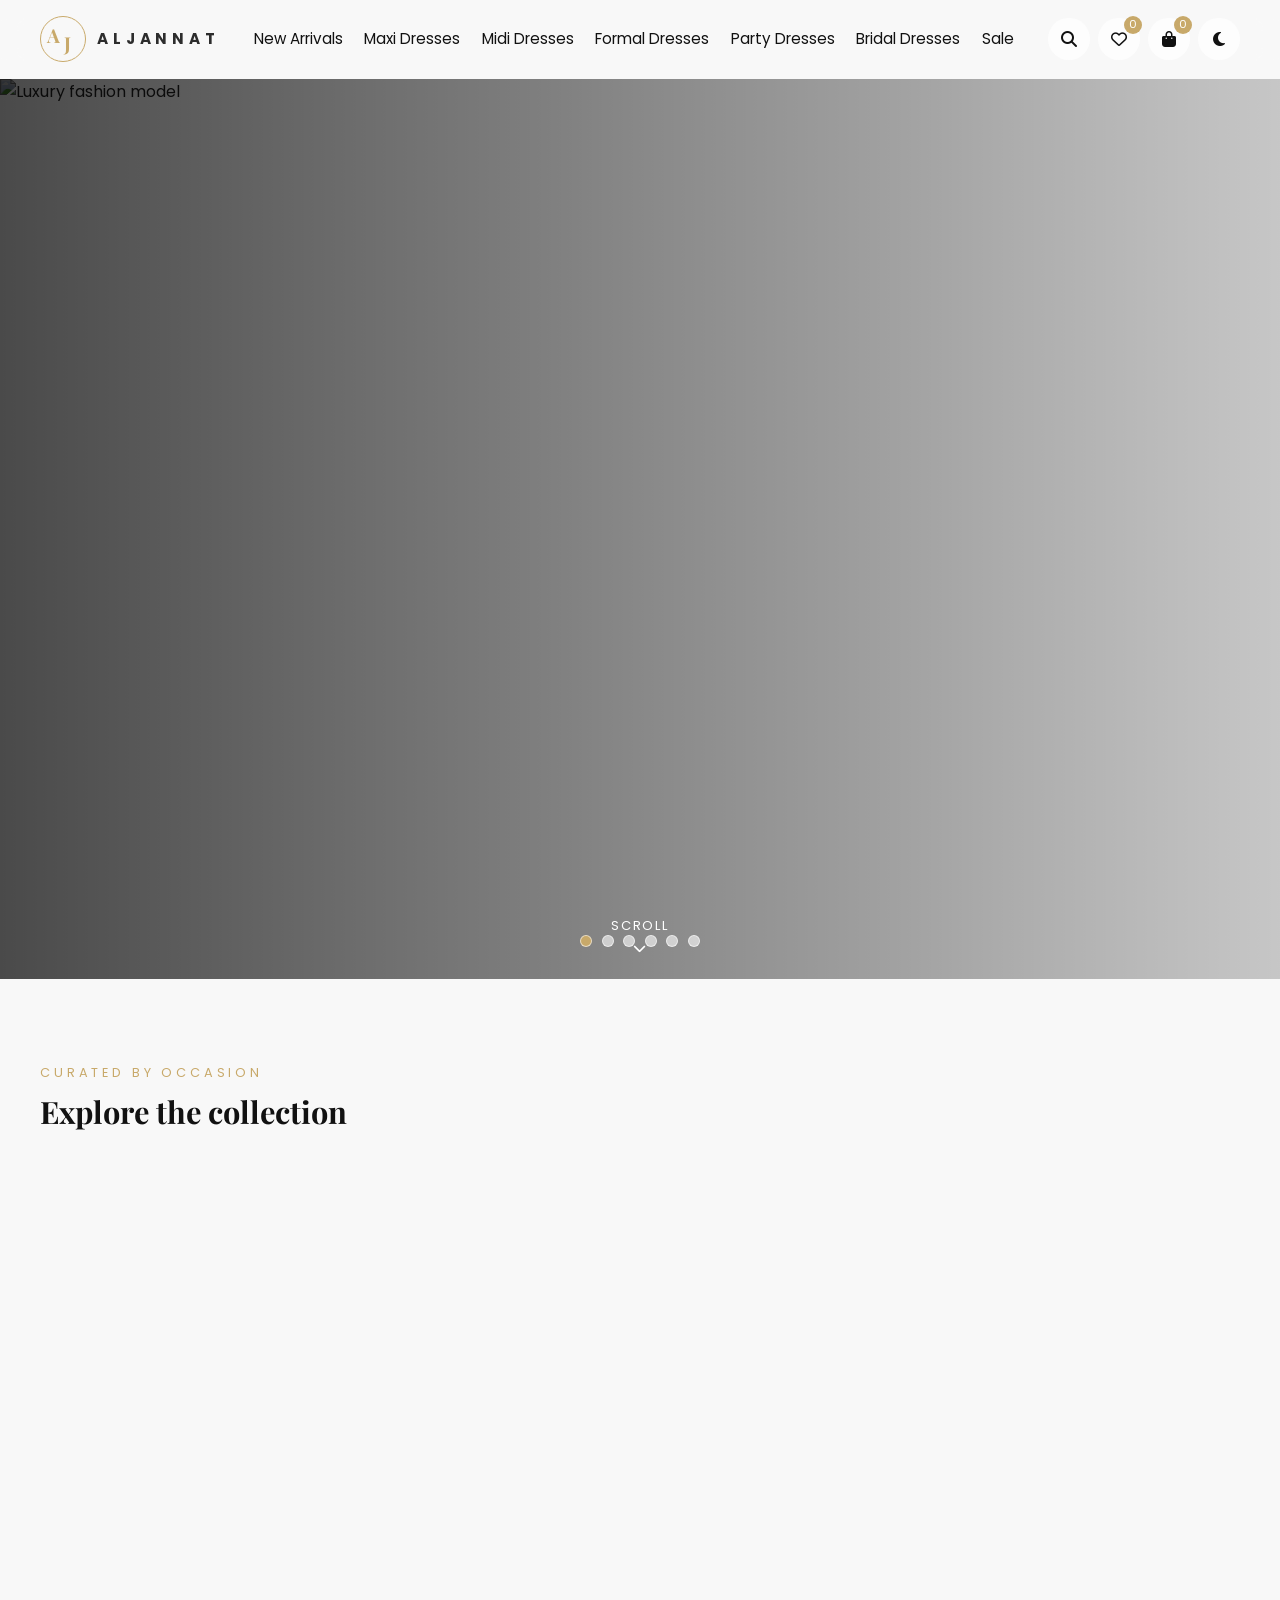
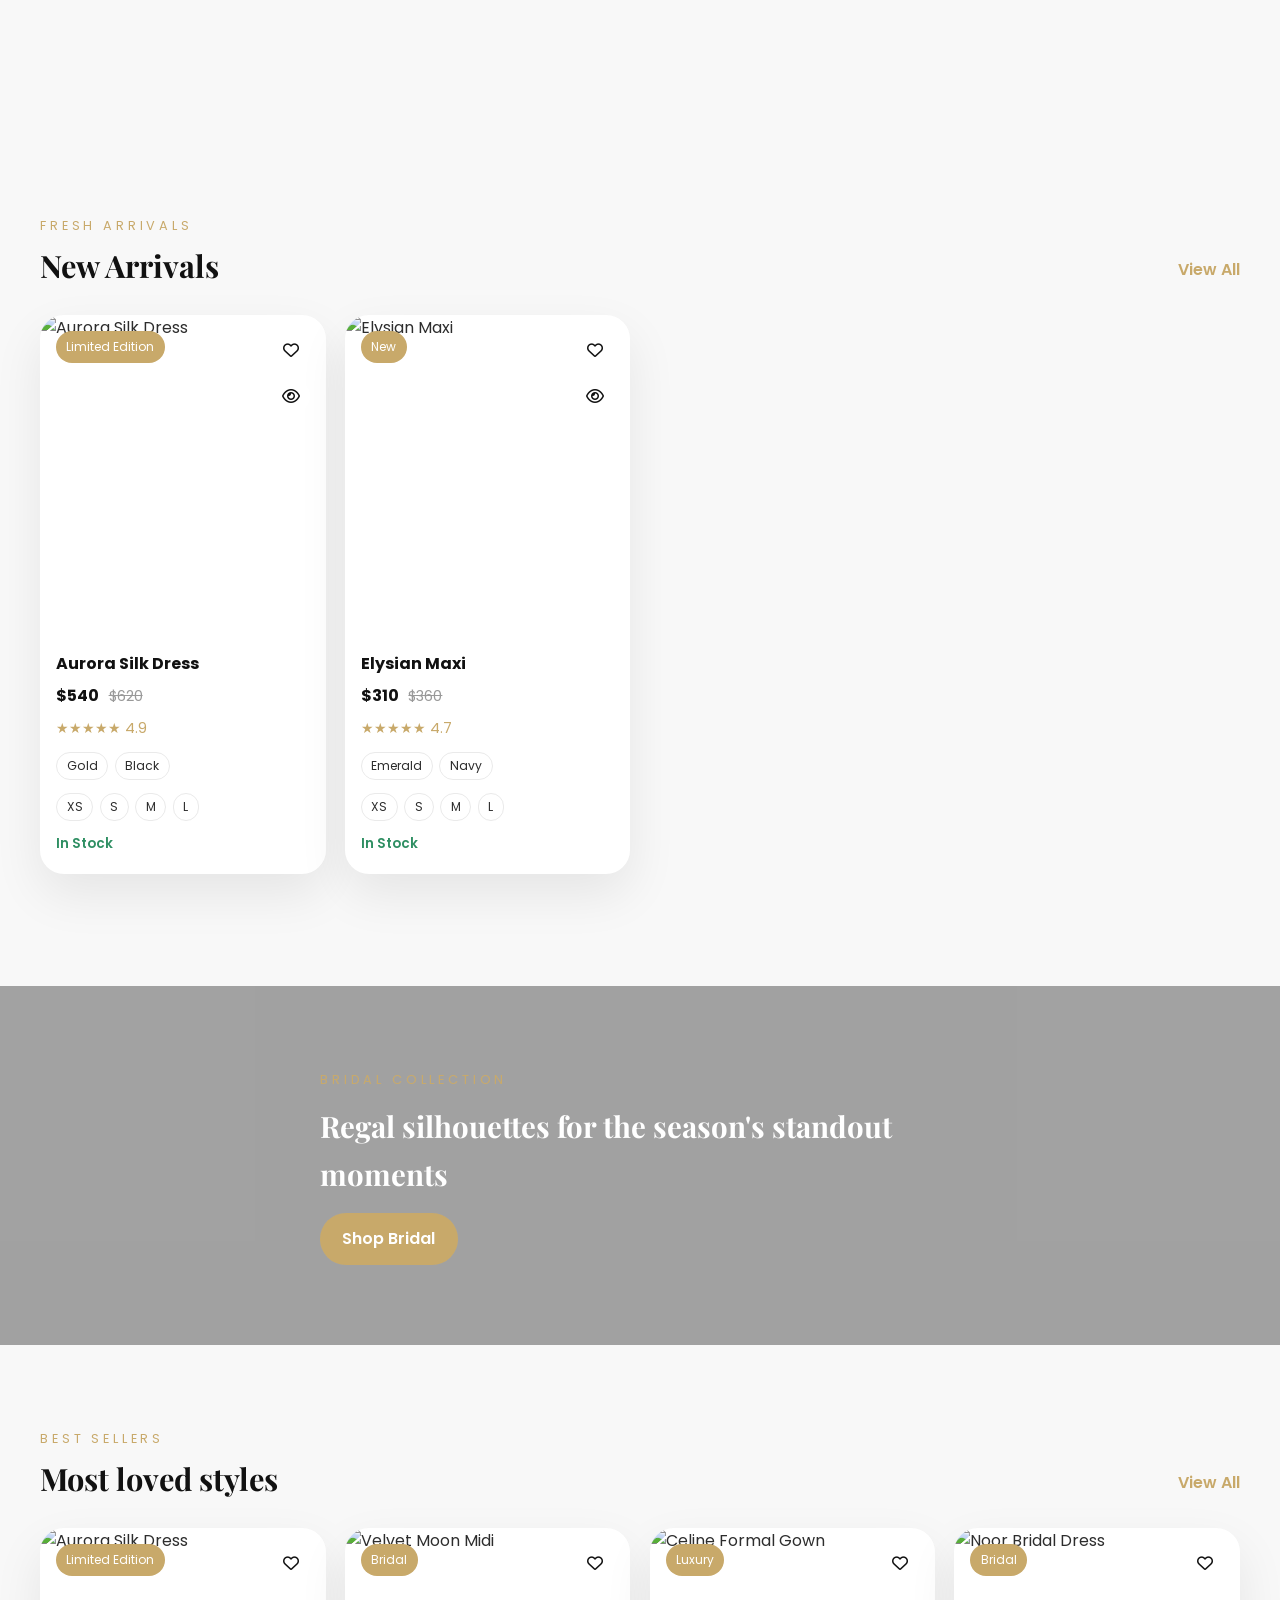
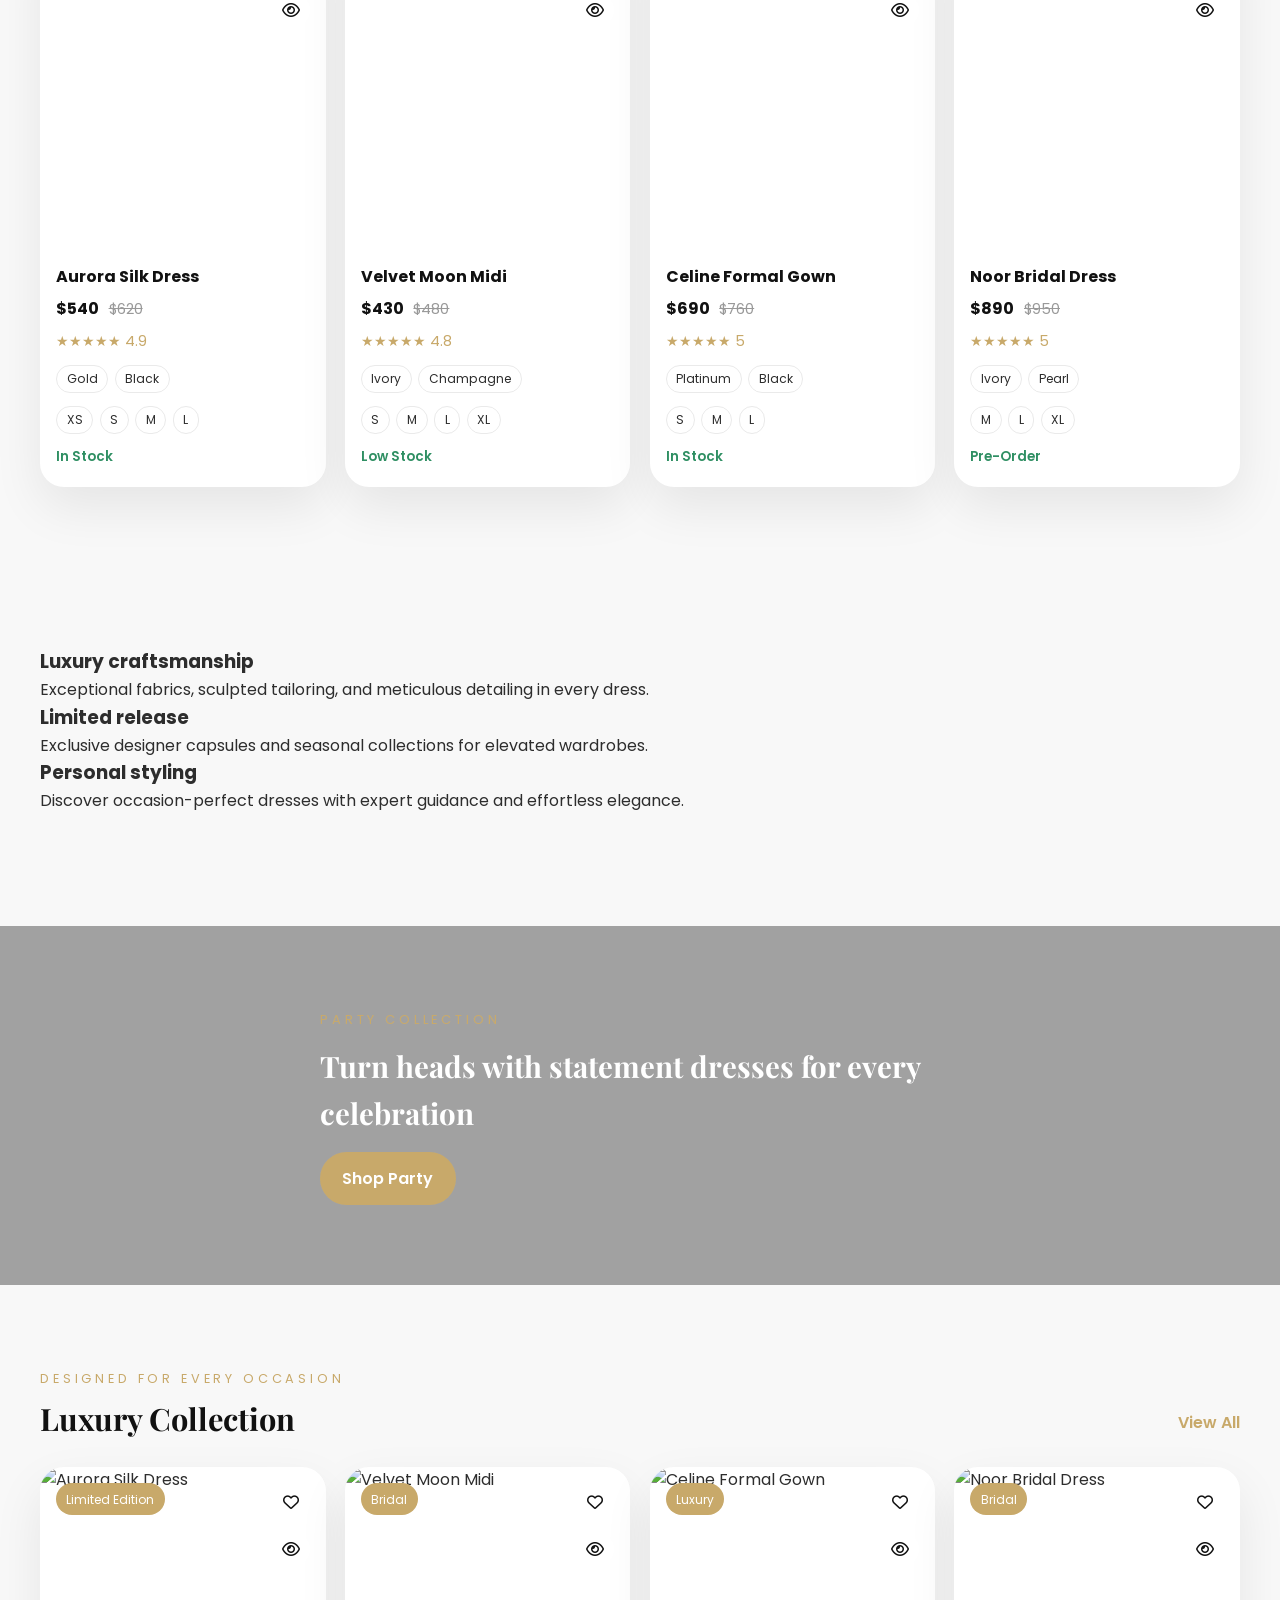
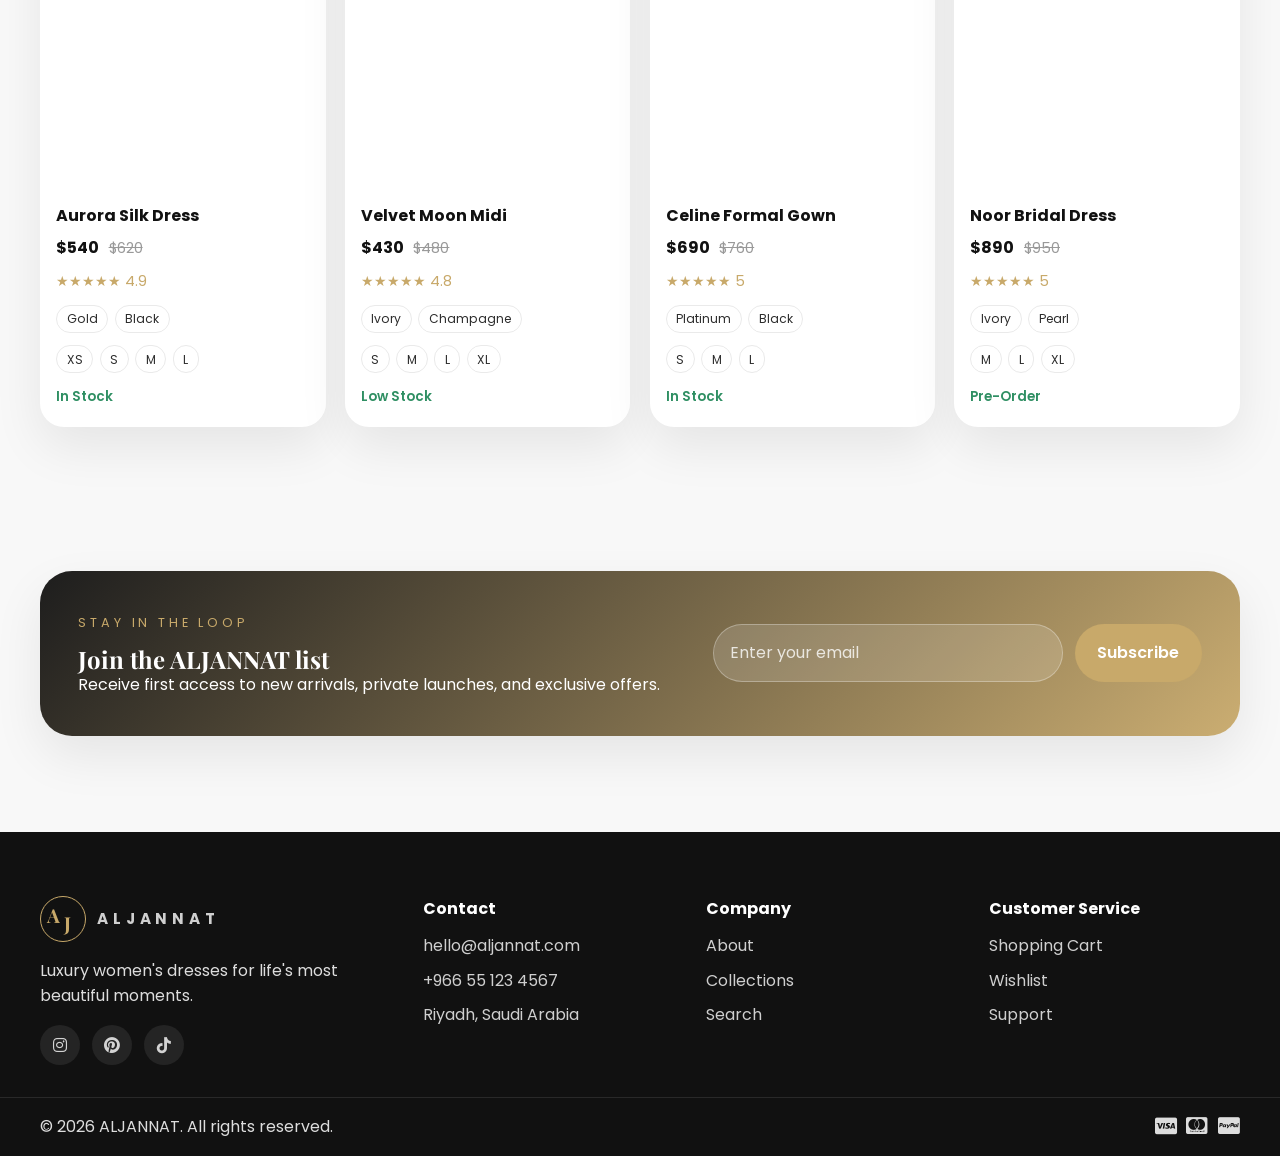
==== index.html @ 2c660793 "Initial project upload" ====
<!DOCTYPE html>
<html lang="en">
  <head>
    <meta charset="UTF-8" />
    <meta name="viewport" content="width=device-width, initial-scale=1.0" />
    <title>ALJANNAT | Luxury Women's Dresses</title>
    <meta
      name="description"
      content="Discover luxury dresses at ALJANNAT — elegant, modern, and premium fashion for every occasion."
    />
    <link rel="preconnect" href="https://fonts.googleapis.com" />
    <link rel="preconnect" href="https://fonts.gstatic.com" crossorigin />
    <link
      href="https://fonts.googleapis.com/css2?family=Poppins:wght@300;400;500;600;700&family=Playfair+Display:wght@500;600;700;800&display=swap"
      rel="stylesheet"
    />
    <link
      rel="stylesheet"
      href="https://cdnjs.cloudflare.com/ajax/libs/font-awesome/6.5.2/css/all.min.css"
    />
    <link rel="stylesheet" href="css/style.css" />
    <link rel="stylesheet" href="css/responsive.css" />
    <link rel="stylesheet" href="css/animations.css" />
  </head>
  <body data-page="home">
    <div class="loading-screen" aria-hidden="true">
      <div class="loader"></div>
    </div>

    <div class="site-shell">
      <header class="site-header">
        <div class="container nav-wrap">
          <a href="index.html" class="brand" aria-label="ALJANNAT home">
            <span class="brand-mark">
              <span class="brand-a">A</span>
              <span class="brand-j">J</span>
            </span>
            <span class="brand-name">ALJANNAT</span>
          </a>

          <nav class="main-nav" aria-label="Primary navigation">
            <div class="nav-item has-mega-menu">
              <a href="collections.html?filter=new">New Arrivals</a>
            </div>
            <div class="nav-item has-mega-menu">
              <a href="collections.html?category=maxi">Maxi Dresses</a>
            </div>
            <div class="nav-item has-mega-menu">
              <a href="collections.html?category=midi">Midi Dresses</a>
            </div>
            <div class="nav-item has-mega-menu">
              <a href="collections.html?category=formal">Formal Dresses</a>
            </div>
            <div class="nav-item has-mega-menu">
              <a href="collections.html?category=party">Party Dresses</a>
            </div>
            <div class="nav-item has-mega-menu">
              <a href="collections.html?collection=bridal">Bridal Dresses</a>
            </div>
            <div class="nav-item has-mega-menu">
              <a href="collections.html?collection=sale">Sale</a>
            </div>
          </nav>

          <div class="nav-actions">
            <button class="icon-btn search-toggle" aria-label="Open search">
              <i class="fa-solid fa-magnifying-glass"></i>
            </button>
            <a href="wishlist.html" class="icon-btn wishlist-link" aria-label="Wishlist">
              <i class="fa-regular fa-heart"></i>
              <span class="count-pill wishlist-count">0</span>
            </a>
            <a href="cart.html" class="icon-btn cart-link" aria-label="Shopping cart">
              <i class="fa-solid fa-bag-shopping"></i>
              <span class="count-pill cart-count">0</span>
            </a>
            <button class="icon-btn theme-toggle" aria-label="Toggle dark mode">
              <i class="fa-solid fa-moon"></i>
            </button>
            <button class="hamburger" aria-label="Open menu" aria-expanded="false">
              <span></span>
              <span></span>
              <span></span>
            </button>
          </div>
        </div>

        <div class="mega-menu" aria-label="Mega menu">
          <div class="container mega-grid">
            <div>
              <h4>Shop by Category</h4>
              <ul>
                <li><a href="collections.html?category=maxi">Maxi Dresses</a></li>
                <li><a href="collections.html?category=midi">Midi Dresses</a></li>
                <li><a href="collections.html?category=mini">Mini Dresses</a></li>
                <li><a href="collections.html?category=party">Party Dresses</a></li>
                <li><a href="collections.html?category=formal">Formal Dresses</a></li>
                <li><a href="collections.html?collection=bridal">Bridal Dresses</a></li>
                <li><a href="collections.html?collection=luxury">Luxury Dresses</a></li>
                <li><a href="collections.html?category=casual">Casual Dresses</a></li>
              </ul>
            </div>
            <div>
              <h4>Shop by Collection</h4>
              <ul>
                <li><a href="collections.html?collection=summer">Summer Collection</a></li>
                <li><a href="collections.html?collection=winter">Winter Collection</a></li>
                <li><a href="collections.html?collection=designer">Designer Collection</a></li>
                <li><a href="collections.html?collection=luxury">Luxury Collection</a></li>
                <li><a href="collections.html?filter=bestsellers">Best Sellers</a></li>
                <li><a href="collections.html?filter=trending">Trending</a></li>
                <li><a href="collections.html?collection=sale">Sale</a></li>
              </ul>
            </div>
            <div class="mega-banners">
              <article class="mega-banner">
                <img src="https://images.unsplash.com/photo-1529139574466-a303027c1d8b?auto=format&fit=crop&w=900&q=80" alt="Elegant evening dress" />
                <div class="mega-banner-content">
                  <h5>Evening Glow</h5>
                  <p>Silk draped dresses for candlelit soirées.</p>
                  <a href="collections.html">Shop Now</a>
                </div>
              </article>
              <article class="mega-banner">
                <img src="https://images.unsplash.com/photo-1515886657613-9f3515b0c78f?auto=format&fit=crop&w=900&q=80" alt="Luxury bridal dress" />
                <div class="mega-banner-content">
                  <h5>Bridal Edit</h5>
                  <p>Graceful gowns crafted for unforgettable moments.</p>
                  <a href="collections.html">Shop Now</a>
                </div>
              </article>
            </div>
          </div>
        </div>
      </header>

      <main>
        <section class="hero" id="hero">
          <div class="hero-slider">
            <article class="hero-slide active">
              <img src="https://images.unsplash.com/photo-1496747611176-843222e1e57c?auto=format&fit=crop&w=1600&q=80" alt="Luxury fashion model" />
              <div class="hero-overlay"></div>
              <div class="hero-content container">
                <p class="eyebrow">Luxury Women&apos;s Dresses</p>
                <h1>Elegance in Every Dress</h1>
                <p>Discover sculpted silhouettes, refined embroidery, and couture-inspired finishes designed for unforgettable occasions.</p>
                <div class="hero-buttons">
                  <a href="collections.html" class="btn btn-primary">Shop Now</a>
                  <a href="collections.html" class="btn btn-secondary">Explore Collection</a>
                </div>
              </div>
            </article>
            <article class="hero-slide">
              <img src="https://images.unsplash.com/photo-1524504388940-b1c1722653e1?auto=format&fit=crop&w=1600&q=80" alt="Modern bridal fashion" />
              <div class="hero-overlay"></div>
              <div class="hero-content container">
                <p class="eyebrow">Bridal Luxe</p>
                <h1>Graceful gowns for your grand entrance</h1>
                <p>Refined bridal and evening dresses featuring luxe fabrics, thoughtful detailing, and timeless allure.</p>
                <div class="hero-buttons">
                  <a href="collections.html" class="btn btn-primary">Shop Bridal</a>
                  <a href="collections.html" class="btn btn-secondary">View Limited Edition</a>
                </div>
              </div>
            </article>
            <article class="hero-slide">
              <img src="https://images.unsplash.com/photo-1483985988355-763728e1935b?auto=format&fit=crop&w=1600&q=80" alt="Party dress collection" />
              <div class="hero-overlay"></div>
              <div class="hero-content container">
                <p class="eyebrow">Party Season</p>
                <h1>Bold glamour, poised perfection</h1>
                <p>From satin midi dresses to sculptural mini moments, every style is made to shine.</p>
                <div class="hero-buttons">
                  <a href="collections.html" class="btn btn-primary">Discover Party</a>
                  <a href="collections.html" class="btn btn-secondary">Browse New Arrivals</a>
                </div>
              </div>
            </article>
          </div>
          <div class="hero-dots" aria-label="Hero slider controls"></div>
          <div class="scroll-indicator">
            <span>Scroll</span>
            <i class="fa-solid fa-chevron-down"></i>
          </div>
        </section>

        <section class="section">
          <div class="container">
            <div class="section-head reveal">
              <div>
                <p class="eyebrow">Curated by Occasion</p>
                <h2>Explore the collection</h2>
              </div>
            </div>
            <div class="category-strip reveal" id="category-strip"></div>
          </div>
        </section>

        <section class="section">
          <div class="container">
            <div class="section-head reveal">
              <div>
                <p class="eyebrow">Fresh arrivals</p>
                <h2>New Arrivals</h2>
              </div>
              <a href="collections.html" class="text-link">View All</a>
            </div>
            <div class="product-grid reveal" id="new-arrivals-grid"></div>
          </div>
        </section>

        <section class="promo-banner promo-bridal reveal">
          <div class="container promo-content">
            <p class="eyebrow">Bridal Collection</p>
            <h3>Regal silhouettes for the season&apos;s standout moments</h3>
            <a href="collections.html" class="btn btn-primary">Shop Bridal</a>
          </div>
        </section>

        <section class="section">
          <div class="container">
            <div class="section-head reveal">
              <div>
                <p class="eyebrow">Best Sellers</p>
                <h2>Most loved styles</h2>
              </div>
              <a href="collections.html" class="text-link">View All</a>
            </div>
            <div class="product-grid reveal" id="best-sellers-grid"></div>
          </div>
        </section>

        <section class="section feature-grid">
          <div class="container">
            <div class="feature-card reveal">
              <h3>Luxury craftsmanship</h3>
              <p>Exceptional fabrics, sculpted tailoring, and meticulous detailing in every dress.</p>
            </div>
            <div class="feature-card reveal">
              <h3>Limited release</h3>
              <p>Exclusive designer capsules and seasonal collections for elevated wardrobes.</p>
            </div>
            <div class="feature-card reveal">
              <h3>Personal styling</h3>
              <p>Discover occasion-perfect dresses with expert guidance and effortless elegance.</p>
            </div>
          </div>
        </section>

        <section class="promo-banner promo-party reveal">
          <div class="container promo-content">
            <p class="eyebrow">Party Collection</p>
            <h3>Turn heads with statement dresses for every celebration</h3>
            <a href="collections.html" class="btn btn-primary">Shop Party</a>
          </div>
        </section>

        <section class="section">
          <div class="container">
            <div class="section-head reveal">
              <div>
                <p class="eyebrow">Designed for every occasion</p>
                <h2>Luxury Collection</h2>
              </div>
              <a href="collections.html" class="text-link">View All</a>
            </div>
            <div class="product-grid reveal" id="luxury-grid"></div>
          </div>
        </section>

        <section class="newsletter reveal">
          <div class="container newsletter-inner">
            <div>
              <p class="eyebrow">Stay in the loop</p>
              <h2>Join the ALJANNAT list</h2>
              <p>Receive first access to new arrivals, private launches, and exclusive offers.</p>
            </div>
            <form class="newsletter-form" id="newsletter-form" novalidate>
              <input type="email" id="newsletter-email" placeholder="Enter your email" aria-label="Email address" />
              <button type="submit" class="btn btn-primary">Subscribe</button>
            </form>
          </div>
        </section>
      </main>

      <footer class="site-footer">
        <div class="container footer-grid">
          <div>
            <a href="index.html" class="brand footer-brand">
              <span class="brand-mark">
                <span class="brand-a">A</span>
                <span class="brand-j">J</span>
              </span>
              <span class="brand-name">ALJANNAT</span>
            </a>
            <p>Luxury women's dresses for life&apos;s most beautiful moments.</p>
            <div class="social-links">
              <a href="#" aria-label="Instagram"><i class="fa-brands fa-instagram"></i></a>
              <a href="#" aria-label="Pinterest"><i class="fa-brands fa-pinterest"></i></a>
              <a href="#" aria-label="TikTok"><i class="fa-brands fa-tiktok"></i></a>
            </div>
          </div>
          <div>
            <h4>Contact</h4>
            <ul>
              <li><a href="contact.html">hello@aljannat.com</a></li>
              <li><a href="contact.html">+966 55 123 4567</a></li>
              <li><a href="contact.html">Riyadh, Saudi Arabia</a></li>
            </ul>
          </div>
          <div>
            <h4>Company</h4>
            <ul>
              <li><a href="about.html">About</a></li>
              <li><a href="collections.html">Collections</a></li>
              <li><a href="search.html">Search</a></li>
            </ul>
          </div>
          <div>
            <h4>Customer Service</h4>
            <ul>
              <li><a href="cart.html">Shopping Cart</a></li>
              <li><a href="wishlist.html">Wishlist</a></li>
              <li><a href="contact.html">Support</a></li>
            </ul>
          </div>
        </div>
        <div class="footer-bottom">
          <div class="container footer-bottom-inner">
            <p>© 2026 ALJANNAT. All rights reserved.</p>
            <div class="payment-icons">
              <i class="fa-brands fa-cc-visa"></i>
              <i class="fa-brands fa-cc-mastercard"></i>
              <i class="fa-brands fa-cc-paypal"></i>
            </div>
          </div>
        </div>
      </footer>
    </div>

    <div class="search-overlay" id="search-overlay" aria-hidden="true">
      <div class="search-panel">
        <button class="close-search" aria-label="Close search"><i class="fa-solid fa-xmark"></i></button>
        <div class="search-heading">
          <p class="eyebrow">Search dresses</p>
          <h2>Find your perfect look</h2>
        </div>
        <div class="search-input-wrap">
          <input type="text" id="global-search" placeholder="Search by style, collection, or name" />
          <i class="fa-solid fa-magnifying-glass"></i>
        </div>
        <div class="search-results" id="search-results"></div>
      </div>
    </div>

    <div class="modal-backdrop" id="product-modal" aria-hidden="true"></div>
    <div class="toast" id="toast"></div>
    <button class="back-to-top" aria-label="Back to top"><i class="fa-solid fa-arrow-up"></i></button>

    <script src="js/storage.js"></script>
    <script src="js/products.js"></script>
    <script src="js/wishlist.js"></script>
    <script src="js/cart.js"></script>
    <script src="js/payment.js"></script>
    <script src="js/search.js"></script>
    <script src="js/filters.js"></script>
    <script src="js/app.js"></script>
    <script>
      // Fallback to ensure loading screen is hidden after timeout
      if (typeof window.init !== 'function') {
        window.init = function() {
          const loadingScreen = document.querySelector('.loading-screen');
          if (loadingScreen) {
            loadingScreen.classList.add('hidden');
          }
        };
      }
      
      // Ensure init runs when DOM is ready
      if (document.readyState === 'complete') {
        setTimeout(window.init, 100);
      } else {
        document.addEventListener('DOMContentLoaded', () => {
          setTimeout(window.init, 100);
        });
      }
      
      // Force hide loading screen after 5 seconds
      setTimeout(() => {
        const loadingScreen = document.querySelector('.loading-screen');
        if (loadingScreen && !loadingScreen.classList.contains('hidden')) {
          loadingScreen.classList.add('hidden');
        }
      }, 5000);
    </script>
  </body>
</html>
---- css/style.css ----
:root {
  --primary: #111111;
  --secondary: #ffffff;
  --accent: #c8a96a;
  --bg: #f8f8f8;
  --border: #eaeaea;
  --text: #2d2d2d;
  --shadow: 0 20px 50px rgba(17, 17, 17, 0.08);
  --radius: 24px;
  --radius-sm: 16px;
  --transition: 0.3s ease;
  --container: 1200px;
}

body.dark {
  --primary: #f8f8f8;
  --secondary: #111111;
  --accent: #d8b677;
  --bg: #060606;
  --border: #252525;
  --text: #e6e6e6;
  --shadow: 0 20px 60px rgba(0, 0, 0, 0.35);
}

* {
  box-sizing: border-box;
  margin: 0;
  padding: 0;
}

html {
  scroll-behavior: smooth;
}

body {
  font-family: 'Poppins', sans-serif;
  background: var(--bg);
  color: var(--text);
  line-height: 1.6;
  overflow-x: hidden;
}

img {
  width: 100%;
  display: block;
  object-fit: cover;
}

a {
  color: inherit;
  text-decoration: none;
}

button,
input,
select {
  font: inherit;
}

button {
  border: none;
  cursor: pointer;
  background: none;
}

.container {
  width: min(100% - 2rem, var(--container));
  margin: 0 auto;
}

.site-shell {
  min-height: 100vh;
}

.loading-screen {
  position: fixed;
  inset: 0;
  background: var(--secondary);
  display: flex;
  align-items: center;
  justify-content: center;
  z-index: 9999;
  transition: opacity 0.4s ease, visibility 0.4s ease;
}

.loading-screen.hidden {
  opacity: 0;
  visibility: hidden;
}

.loader {
  width: 56px;
  height: 56px;
  border: 3px solid rgba(200, 169, 106, 0.25);
  border-top-color: var(--accent);
  border-radius: 50%;
  animation: spin 0.9s linear infinite;
}

/* ===========================
   HEADER
=========================== */

.site-header {
  position: sticky;
  top: 0;
  z-index: 900;
  padding: 1rem 0;
  background: rgba(248, 248, 248, 0.86);
  backdrop-filter: blur(14px);
  transition: all var(--transition);
  border-bottom: 1px solid transparent;
}

body.dark .site-header {
  background: rgba(6, 6, 6, 0.86);
}

.site-header.scrolled {
  padding: 0.7rem 0;
  box-shadow: 0 10px 30px rgba(17, 17, 17, 0.05);
  border-color: var(--border);
}

.nav-wrap {
  display: flex;
  align-items: center;
  justify-content: space-between;
  gap: 1rem;
}

.brand {
  display: flex;
  align-items: center;
  gap: 0.7rem;
  font-weight: 700;
  letter-spacing: 0.3em;
  text-transform: uppercase;
}

.brand-mark {
  width: 46px;
  height: 46px;
  border: 1px solid var(--accent);
  display: grid;
  place-items: center;
  border-radius: 50%;
  position: relative;
  font-family: 'Playfair Display', serif;
  color: var(--accent);
  font-size: 1.2rem;
}

.brand-a,
.brand-j {
  position: absolute;
}

.brand-a {
  transform: translate(-7px, -4px);
}

.brand-j {
  transform: translate(7px, 4px);
}

.brand-name {
  font-size: 0.95rem;
}

.main-nav {
  display: flex;
  gap: 1.35rem;
  align-items: center;
}

.main-nav a {
  color: var(--primary);
  font-size: 0.95rem;
  position: relative;
  padding: 0.25rem 0;
}

.main-nav a::after {
  content: '';
  position: absolute;
  left: 0;
  bottom: -2px;
  width: 0;
  height: 1px;
  background: var(--accent);
  transition: width var(--transition);
}

.main-nav a:hover::after,
.main-nav a:focus-visible::after {
  width: 100%;
}

.nav-actions {
  display: flex;
  align-items: center;
  gap: 0.5rem;
}

.icon-btn {
  position: relative;
  width: 42px;
  height: 42px;
  display: grid;
  place-items: center;
  border-radius: 50%;
  background: rgba(255, 255, 255, 0.7);
  color: var(--primary);
  transition: transform var(--transition), background var(--transition);
}

body.dark .icon-btn {
  background: rgba(255, 255, 255, 0.08);
  color: var(--primary);
}

.icon-btn:hover {
  transform: translateY(-2px);
  background: rgba(200, 169, 106, 0.12);
}

.count-pill {
  position: absolute;
  top: -2px;
  right: -2px;
  min-width: 18px;
  height: 18px;
  padding: 0 4px;
  border-radius: 999px;
  background: var(--accent);
  color: var(--secondary);
  font-size: 0.7rem;
  display: grid;
  place-items: center;
}

.hamburger {
  display: none;
  flex-direction: column;
  gap: 4px;
  width: 42px;
  height: 42px;
  border-radius: 50%;
  background: rgba(255, 255, 255, 0.7);
  padding: 0.7rem;
}

.hamburger span {
  width: 100%;
  height: 2px;
  background: var(--primary);
  transition: transform var(--transition), opacity var(--transition);
}

body.dark .hamburger {
  background: rgba(255, 255, 255, 0.08);
}

.hamburger.active span:nth-child(1) {
  transform: translateY(6px) rotate(45deg);
}

.hamburger.active span:nth-child(2) {
  opacity: 0;
}

.hamburger.active span:nth-child(3) {
  transform: translateY(-6px) rotate(-45deg);
}

/* ===========================
   MEGA MENU
=========================== */

.mega-menu {
  position: absolute;
  left: 0;
  width: 100%;
  padding: 1.75rem 0 2rem;
  background: rgba(255, 255, 255, 0.96);
  border-bottom: 1px solid var(--border);
  box-shadow: var(--shadow);
  opacity: 0;
  visibility: hidden;
  transform: translateY(-10px);
  transition: all var(--transition);
  pointer-events: none;
}

body.dark .mega-menu {
  background: rgba(17, 17, 17, 0.97);
}

.mega-menu.open {
  opacity: 1;
  visibility: visible;
  transform: translateY(0);
  pointer-events: auto;
}

.mega-grid {
  display: grid;
  grid-template-columns: repeat(3, 1fr);
  gap: 2rem;
}

.mega-grid h4 {
  font-family: 'Playfair Display', serif;
  margin-bottom: 1rem;
  color: var(--primary);
}

.mega-grid ul {
  list-style: none;
  display: grid;
  gap: 0.7rem;
}

.mega-grid a {
  color: var(--text);
}

.mega-banners {
  display: grid;
  gap: 1rem;
}

.mega-banner {
  position: relative;
  min-height: 180px;
  overflow: hidden;
  border-radius: var(--radius-sm);
}

.mega-banner img {
  height: 100%;
  transition: transform var(--transition);
}

.mega-banner:hover img {
  transform: scale(1.05);
}

.mega-banner-content {
  position: absolute;
  inset: 0;
  background: linear-gradient(180deg, rgba(0,0,0,0.1), rgba(0,0,0,0.65));
  color: var(--secondary);
  padding: 1rem;
  display: flex;
  flex-direction: column;
  justify-content: end;
  gap: 0.35rem;
}

.mega-banner-content a {
  color: var(--accent);
  font-weight: 600;
}

/* ===========================
   HERO
=========================== */

.hero {
  position: relative;
  min-height: 100vh;
  overflow: hidden;
  display: grid;
  align-items: center;
}

.hero-slide {
  position: absolute;
  inset: 0;
  opacity: 0;
  transition: opacity 1s ease;
}

.hero-slide.active {
  opacity: 1;
}

.hero-slide img {
  width: 100%;
  height: 100%;
  object-fit: cover;
  filter: brightness(0.7);
}

.hero-overlay {
  position: absolute;
  inset: 0;
  background: linear-gradient(90deg, rgba(0,0,0,0.7), rgba(0,0,0,0.2));
}

.hero-content {
  position: relative;
  z-index: 2;
  color: var(--secondary);
  max-width: 700px;
  padding: 5rem 0;
}

.eyebrow {
  display: inline-block;
  font-size: 0.8rem;
  letter-spacing: 0.3em;
  text-transform: uppercase;
  color: var(--accent);
  margin-bottom: 0.75rem;
}

.hero h1,
.page-hero h1,
.section-head h2,
.newsletter h2,
.about-grid h1,
.contact-grid h1 {
  font-family: 'Playfair Display', serif;
  line-height: 1.1;
}

.hero h1 {
  font-size: clamp(2.5rem, 4vw, 4.3rem);
  margin-bottom: 1rem;
}

.hero p {
  font-size: 1rem;
  max-width: 620px;
  margin-bottom: 1.75rem;
}

.hero-buttons {
  display: flex;
  gap: 1rem;
  flex-wrap: wrap;
}

.btn {
  display: inline-flex;
  align-items: center;
  justify-content: center;
  min-height: 48px;
  padding: 0.85rem 1.4rem;
  border-radius: 999px;
  font-weight: 600;
  transition: transform var(--transition), background var(--transition), color var(--transition);
}

.btn:hover {
  transform: translateY(-2px);
}

.btn-primary {
  background: var(--accent);
  color: var(--secondary);
}

.btn-secondary {
  background: transparent;
  color: var(--secondary);
  border: 1px solid rgba(255,255,255,0.5);
}

.btn-block {
  width: 100%;
}

.hero-dots {
  position: absolute;
  bottom: 2rem;
  left: 50%;
  transform: translateX(-50%);
  z-index: 3;
  display: flex;
  gap: 0.6rem;
}

.hero-dots button {
  width: 12px;
  height: 12px;
  border-radius: 50%;
  background: rgba(255,255,255,0.6);
  border: 1px solid rgba(255,255,255,0.6);
}

.hero-dots button.active {
  background: var(--accent);
}

.scroll-indicator {
  position: absolute;
  left: 50%;
  bottom: 1.5rem;
  transform: translateX(-50%);
  z-index: 3;
  color: var(--secondary);
  display: flex;
  flex-direction: column;
  align-items: center;
  gap: 0.35rem;
  font-size: 0.82rem;
  letter-spacing: 0.15em;
  text-transform: uppercase;
}

/* ===========================
   SECTIONS
=========================== */

.section {
  padding: 5rem 0;
}

.section-head {
  display: flex;
  align-items: end;
  justify-content: space-between;
  margin-bottom: 2rem;
  gap: 1rem;
}

.section-head h2 {
  font-size: clamp(1.7rem, 2.4vw, 2.2rem);
  color: var(--primary);
}

.text-link {
  color: var(--accent);
  font-weight: 600;
}

.category-strip {
  display: grid;
  grid-template-columns: repeat(6, minmax(0, 1fr));
  gap: 1rem;
}

.category-card {
  background: var(--secondary);
  border-radius: var(--radius-sm);
  overflow: hidden;
  box-shadow: var(--shadow);
  transition: transform var(--transition), box-shadow var(--transition);
}

.category-card:hover {
  transform: translateY(-6px);
  box-shadow: 0 24px 55px rgba(17,17,17,0.12);
}

.category-card img {
  height: 180px;
}

.category-card h4 {
  padding: 1rem;
  font-size: 1rem;
  color: var(--primary);
}

.product-grid {
  display: grid;
  grid-template-columns: repeat(4, minmax(0, 1fr));
  gap: 1.2rem;
}

.product-card {
  background: var(--secondary);
  border-radius: var(--radius);
  overflow: hidden;
  box-shadow: var(--shadow);
  position: relative;
  transition: transform var(--transition), box-shadow var(--transition);
}

.product-card:hover {
  transform: translateY(-6px);
  box-shadow: 0 30px 55px rgba(17,17,17,0.14);
}

.product-media {
  position: relative;
  overflow: hidden;
}

.product-media img {
  height: 320px;
  transition: transform 0.8s ease, opacity 0.8s ease;
}

.product-card:hover .product-media img:first-child {
  opacity: 0;
}

.product-card:hover .product-media .hover-image {
  opacity: 1;
  transform: scale(1.02);
}

.hover-image {
  position: absolute;
  inset: 0;
  opacity: 0;
  transform: scale(1.01);
}

.badge {
  position: absolute;
  top: 1rem;
  left: 1rem;
  background: var(--accent);
  color: var(--secondary);
  padding: 0.4rem 0.65rem;
  border-radius: 999px;
  font-size: 0.75rem;
  z-index: 2;
}

.product-actions {
  position: absolute;
  top: 1rem;
  right: 1rem;
  display: flex;
  flex-direction: column;
  gap: 0.55rem;
  z-index: 2;
}

.action-btn {
  width: 38px;
  height: 38px;
  border-radius: 50%;
  background: rgba(255,255,255,0.9);
  color: var(--primary);
  display: grid;
  place-items: center;
}

.action-btn:hover {
  background: var(--secondary);
}

.product-body {
  padding: 1rem 1rem 1.2rem;
}

.product-title {
  font-size: 1rem;
  margin-bottom: 0.4rem;
  color: var(--primary);
}

.price-row {
  display: flex;
  align-items: baseline;
  gap: 0.6rem;
  margin-bottom: 0.55rem;
}

.current-price {
  font-weight: 700;
  color: var(--primary);
}

.old-price {
  color: #999;
  text-decoration: line-through;
  font-size: 0.9rem;
}

.rating-row {
  color: var(--accent);
  font-size: 0.9rem;
  margin-bottom: 0.75rem;
}

.meta-list {
  display: flex;
  flex-wrap: wrap;
  gap: 0.4rem;
  margin-bottom: 0.8rem;
}

.meta-pill {
  border: 1px solid var(--border);
  color: var(--text);
  border-radius: 999px;
  padding: 0.2rem 0.6rem;
  font-size: 0.76rem;
}

.stock-status {
  font-size: 0.84rem;
  color: #2f8f63;
  font-weight: 600;
}

.quick-add {
  margin-top: 0.9rem;
  padding: 0.75rem 0.85rem;
  border: 1px solid var(--border);
  border-radius: var(--radius-sm);
  background: var(--secondary);
  display: none;
}

.quick-add.active {
  display: block;
}

.quick-add .size-row,
.quick-add .color-row,
.quick-add .qty-row {
  display: flex;
  flex-wrap: wrap;
  gap: 0.45rem;
  margin-bottom: 0.6rem;
}

.quick-add button,
.quick-add select {
  border: 1px solid var(--border);
  border-radius: 999px;
  padding: 0.45rem 0.7rem;
  background: var(--secondary);
}

.quick-add button.active {
  background: var(--primary);
  color: var(--secondary);
}

/* ===========================
   PROMO BANNERS
=========================== */

.promo-banner {
  padding: 5rem 0;
  margin: 2rem 0 0;
  background-size: cover;
  background-position: center;
  position: relative;
}

.promo-banner::before {
  content: '';
  position: absolute;
  inset: 0;
  background: rgba(0,0,0,0.35);
}

.promo-content {
  position: relative;
  z-index: 1;
  max-width: 640px;
  color: var(--secondary);
}

.promo-bridal {
  background-image: url('https://images.unsplash.com/photo-1522337360788-8b13dee7a37e?auto=format&fit=crop&w=1400&q=80');
}

.promo-party {
  background-image: url('https://images.unsplash.com/photo-1487412912498-0447578fcca8?auto=format&fit=crop&w=1400&q=80');
}

.promo-content h3 {
  font-family: 'Playfair Display', serif;
  font-size: clamp(1.7rem, 2.3vw, 2.3rem);
  margin-bottom: 1rem;
}

/* ===========================
   NEWSLETTER
=========================== */

.newsletter {
  padding: 4rem 0 6rem;
}

.newsletter-inner {
  background: linear-gradient(135deg, rgba(17,17,17,0.95), rgba(200,169,106,0.95));
  border-radius: 32px;
  padding: 2.4rem;
  color: var(--secondary);
  display: flex;
  align-items: center;
  justify-content: space-between;
  gap: 2rem;
  box-shadow: var(--shadow);
}

.newsletter-form {
  display: flex;
  gap: 0.75rem;
  flex-wrap: wrap;
  min-width: min(100%, 420px);
}

.newsletter-form input {
  flex: 1;
  min-width: 220px;
  padding: 0.95rem 1rem;
  border-radius: 999px;
  border: 1px solid rgba(255,255,255,0.3);
  background: rgba(255,255,255,0.14);
  color: var(--secondary);
}

.newsletter-form input::placeholder {
  color: rgba(255,255,255,0.8);
}

/* ===========================
   FOOTER
=========================== */

.site-footer {
  background: var(--primary);
  color: rgba(255,255,255,0.86);
  padding: 4rem 0 1rem;
}

.footer-grid {
  display: grid;
  grid-template-columns: 1.4fr repeat(3, 1fr);
  gap: 2rem;
  margin-bottom: 2rem;
}

.footer-grid h4 {
  color: var(--secondary);
  margin-bottom: 0.75rem;
}

.footer-grid ul {
  list-style: none;
  display: grid;
  gap: 0.55rem;
}

.footer-grid a {
  color: rgba(255,255,255,0.8);
}

.footer-brand {
  color: var(--secondary);
  margin-bottom: 1rem;
}

.social-links {
  display: flex;
  gap: 0.75rem;
  margin-top: 1rem;
}

.social-links a {
  width: 40px;
  height: 40px;
  display: grid;
  place-items: center;
  border-radius: 50%;
  background: rgba(255,255,255,0.08);
}

.footer-bottom {
  border-top: 1px solid rgba(255,255,255,0.1);
  padding-top: 1rem;
}

.footer-bottom-inner {
  display: flex;
  justify-content: space-between;
  align-items: center;
  gap: 1rem;
}

.payment-icons {
  display: flex;
  gap: 0.6rem;
  font-size: 1.2rem;
}

.payment-modal,
.payment-confirmation-overlay,
.payment-status-screen,
.payment-result-screen {
  position: fixed;
  inset: 0;
  display: grid;
  place-items: center;
  z-index: 2000;
  opacity: 0;
  visibility: hidden;
  transition: opacity 0.35s ease, visibility 0.35s ease;
}

.payment-modal.open,
.payment-confirmation-overlay.open,
.payment-status-screen.open,
.payment-result-screen.open {
  opacity: 1;
  visibility: visible;
}

.payment-modal-backdrop,
.payment-confirmation-overlay,
.payment-status-screen,
.payment-result-screen {
  backdrop-filter: blur(14px);
  background: rgba(16, 16, 16, 0.55);
}

.payment-modal-card,
.payment-confirmation-card,
.payment-status-card,
.payment-result-card {
  width: min(100%, 960px);
  padding: 2rem;
  border-radius: var(--radius);
  background: rgba(255, 255, 255, 0.98);
  box-shadow: 0 24px 80px rgba(17, 17, 17, 0.16);
  backdrop-filter: blur(22px);
  border: 1px solid rgba(200, 169, 106, 0.18);
  position: relative;
  transform: translateY(24px);
  transition: transform 0.4s ease;
}

.payment-modal.open .payment-modal-card,
.payment-confirmation-overlay.open .payment-confirmation-card,
.payment-status-screen.open .payment-status-card,
.payment-result-screen.open .payment-result-card {
  transform: translateY(0);
}

.payment-modal-close {
  position: absolute;
  top: 1.3rem;
  right: 1.3rem;
  width: 44px;
  height: 44px;
  border-radius: 50%;
  background: rgba(17, 17, 17, 0.06);
  color: var(--primary);
  display: grid;
  place-items: center;
  border: 1px solid rgba(17, 17, 17, 0.08);
}

.payment-modal-header {
  max-width: 55rem;
  margin-bottom: 2rem;
}

.payment-modal-header .eyebrow {
  display: inline-flex;
  color: var(--accent);
  text-transform: uppercase;
  letter-spacing: 0.35em;
  font-size: 0.75rem;
  margin-bottom: 0.75rem;
}

.payment-modal-header h2 {
  font-size: clamp(2rem, 2.5vw, 2.8rem);
  margin-bottom: 0.9rem;
  letter-spacing: 0.02em;
}

.payment-modal-header p {
  color: #4f4f4f;
  max-width: 40rem;
}

.payment-method-grid {
  display: grid;
  gap: 1.4rem;
  grid-template-columns: repeat(2, minmax(0, 1fr));
}

.payment-card {
  background: #fff;
  border-radius: var(--radius-sm);
  padding: 1.6rem;
  border: 1px solid rgba(0, 0, 0, 0.05);
  box-shadow: 0 18px 65px rgba(17, 17, 17, 0.06);
  transition: transform var(--transition), border-color var(--transition), box-shadow var(--transition);
  display: grid;
  gap: 1.2rem;
  text-align: left;
  color: var(--primary);
  position: relative;
  overflow: hidden;
}

.payment-card:hover {
  transform: translateY(-8px);
  border-color: rgba(200, 169, 106, 0.5);
  box-shadow: 0 26px 80px rgba(17, 17, 17, 0.12);
}

.payment-card.selected {
  border-color: var(--accent);
  box-shadow: 0 26px 100px rgba(200, 169, 106, 0.25);
}

.payment-card-top {
  display: flex;
  align-items: center;
  gap: 1rem;
}

.payment-card-icon {
  width: 56px;
  height: 56px;
  display: grid;
  place-items: center;
  border-radius: 18px;
  background: rgba(200, 169, 106, 0.12);
  color: var(--accent);
  font-size: 1.35rem;
}

.payment-card h3 {
  font-size: 1.1rem;
  margin-bottom: 0.45rem;
}

.payment-card p {
  color: #555;
  font-size: 0.95rem;
  line-height: 1.75;
}

.payment-card-features {
  display: grid;
  gap: 0.65rem;
  padding: 0;
  list-style: none;
  color: #5a5a5a;
}

.payment-card-features li {
  display: flex;
  align-items: center;
  gap: 0.7rem;
  font-size: 0.95rem;
}

.payment-card-features li i {
  color: var(--accent);
  width: 20px;
  text-align: center;
}

.payment-card-footer {
  display: flex;
  align-items: center;
  justify-content: space-between;
  gap: 1rem;
}

.payment-badge {
  background: rgba(200, 169, 106, 0.12);
  color: var(--primary);
  padding: 0.55rem 0.9rem;
  border-radius: 999px;
  font-size: 0.82rem;
  letter-spacing: 0.03em;
}

.payment-check {
  width: 42px;
  height: 42px;
  display: grid;
  place-items: center;
  border-radius: 50%;
  background: rgba(17, 17, 17, 0.06);
  color: transparent;
  transition: background var(--transition), color var(--transition);
}

.payment-card.selected .payment-check {
  color: #fff;
  background: var(--accent);
}

.payment-modal-footer {
  display: flex;
  align-items: center;
  justify-content: space-between;
  gap: 1rem;
  margin-top: 1.6rem;
  flex-wrap: wrap;
}

.payment-notice {
  color: #555;
  max-width: 48rem;
  font-size: 0.97rem;
}

.payment-continue-btn {
  min-width: 220px;
}

.payment-confirmation-card,
.payment-status-card,
.payment-result-card {
  width: min(100%, 700px);
  padding: 2.2rem;
  background: rgba(255, 255, 255, 0.98);
  border-radius: var(--radius);
  box-shadow: 0 28px 90px rgba(17, 17, 17, 0.14);
  border: 1px solid rgba(200, 169, 106, 0.18);
}

.payment-confirmation-header {
  margin-bottom: 1.4rem;
}

.payment-confirmation-header .eyebrow {
  display: inline-flex;
  color: var(--accent);
  letter-spacing: 0.25em;
  text-transform: uppercase;
  font-size: 0.78rem;
  margin-bottom: 0.65rem;
}

.payment-confirmation-header h2 {
  font-size: clamp(1.9rem, 2.2vw, 2.4rem);
  margin-bottom: 0.6rem;
}

.payment-confirmation-details {
  display: grid;
  gap: 1rem;
  margin-bottom: 1.8rem;
}

.payment-confirmation-details div {
  display: flex;
  justify-content: space-between;
  border-bottom: 1px solid rgba(17, 17, 17, 0.06);
  padding-bottom: 0.95rem;
}

.payment-confirmation-details span {
  color: #5a5a5a;
}

.payment-confirmation-actions {
  display: flex;
  gap: 1rem;
  flex-wrap: wrap;
}

.payment-status-card {
  text-align: center;
  padding: 3rem 2.2rem;
}

.payment-status-loader {
  width: 96px;
  height: 96px;
  margin: 0 auto 1.5rem;
  border-radius: 50%;
  background: rgba(200, 169, 106, 0.14);
  display: grid;
  place-items: center;
}

.loader-circle {
  width: 30px;
  height: 30px;
  border-radius: 50%;
  background: var(--accent);
  animation: pulse 1.2s ease-in-out infinite;
}

.payment-status-card h2 {
  font-size: 2rem;
  margin-bottom: 0.85rem;
}

.payment-status-card p {
  color: #5a5a5a;
}

.payment-result-card.success {
  border-color: rgba(33, 153, 58, 0.22);
}

.payment-result-icon {
  width: 96px;
  height: 96px;
  margin: 0 auto 1.4rem;
  display: grid;
  place-items: center;
  border-radius: 50%;
  background: rgba(33, 153, 58, 0.12);
  color: #219b59;
  font-size: 2.4rem;
}

.payment-result-card h2 {
  text-align: center;
  margin-bottom: 0.75rem;
}

.payment-result-card p {
  text-align: center;
  color: #5a5a5a;
  margin-bottom: 1.8rem;
}

.payment-result-summary {
  display: grid;
  gap: 1rem;
  padding: 1.5rem 0;
  border-top: 1px solid rgba(17, 17, 17, 0.08);
  border-bottom: 1px solid rgba(17, 17, 17, 0.08);
  margin-bottom: 1.8rem;
}

.payment-result-summary div {
  display: flex;
  justify-content: space-between;
  gap: 1rem;
}

.payment-result-summary span {
  color: #5a5a5a;
}

.payment-result-actions {
  display: grid;
  grid-template-columns: repeat(2, minmax(0, 1fr));
  gap: 0.95rem;
  margin-bottom: 1.4rem;
}

.payment-result-actions .btn {
  width: 100%;
}

.payment-result-note {
  color: #5a5a5a;
  font-size: 0.95rem;
  text-align: center;
}

.bank-transfer-form {
  display: grid;
  gap: 1rem;
  margin-top: 1.4rem;
  padding: 1.5rem;
  border-radius: var(--radius-sm);
  background: rgba(248, 248, 248, 0.7);
}

.bank-transfer-form label {
  display: grid;
  gap: 0.55rem;
  color: var(--text);
  font-size: 0.95rem;
}

.bank-transfer-form input,
.bank-transfer-form textarea {
  width: 100%;
  padding: 1rem 1.1rem;
  border: 1px solid rgba(17, 17, 17, 0.1);
  border-radius: 16px;
  background: #fff;
  color: var(--primary);
}

.bank-transfer-form textarea {
  min-height: 120px;
  resize: vertical;
}

.bank-transfer-text {
  color: #575757;
  font-size: 0.96rem;
}

.btn-outline {
  border: 1px solid rgba(17, 17, 17, 0.12);
  background: transparent;
  color: var(--primary);
}

body.modal-open {
  overflow: hidden;
}

@keyframes pulse {
  0%, 100% { transform: scale(1); opacity: 0.8; }
  50% { transform: scale(1.25); opacity: 1; }
}

@media (max-width: 900px) {
  .payment-method-grid {
    grid-template-columns: 1fr;
  }

  .payment-modal-card,
  .payment-confirmation-card,
  .payment-status-card,
  .payment-result-card {
    width: min(100%, 92vw);
  }

  .payment-result-actions {
    grid-template-columns: 1fr;
  }
}

@media (max-width: 560px) {
  .payment-modal-card,
  .payment-confirmation-card,
  .payment-status-card,
  .payment-result-card {
    padding: 1.6rem;
  }
}

}

.page-hero {
  padding: 2rem 0 2.4rem;
}

.page-hero h1 {
  font-size: clamp(2rem, 3vw, 2.8rem);
  margin-bottom: 0.8rem;
  color: var(--primary);
}

.collection-layout {
  display: grid;
  grid-template-columns: 280px 1fr;
  gap: 2rem;
}

.filters-panel {
  background: var(--secondary);
  border-radius: var(--radius);
  padding: 1.25rem;
  box-shadow: var(--shadow);
  height: fit-content;
}

.filter-block {
  padding-bottom: 1rem;
  margin-bottom: 1rem;
  border-bottom: 1px solid var(--border);
}

.filter-block:last-child {
  border-bottom: none;
  margin-bottom: 0;
  padding-bottom: 0;
}

.filter-block h3 {
  margin-bottom: 0.75rem;
  color: var(--primary);
}

.filter-block label {
  display: flex;
  gap: 0.55rem;
  margin-bottom: 0.5rem;
  color: var(--text);
}

.toolbar {
  display: flex;
  align-items: center;
  justify-content: space-between;
  gap: 1rem;
  margin-bottom: 1.25rem;
  background: var(--secondary);
  padding: 1rem 1.2rem;
  border-radius: var(--radius-sm);
  box-shadow: var(--shadow);
}

.toolbar-actions {
  display: flex;
  gap: 0.7rem;
  align-items: center;
}

.toolbar select {
  padding: 0.7rem 0.9rem;
  border-radius: 999px;
  border: 1px solid var(--border);
  background: var(--secondary);
}

.pagination {
  display: flex;
  justify-content: center;
  gap: 0.7rem;
  margin-top: 2rem;
}

/* ===========================
   PRODUCT PAGE
=========================== */

.product-detail-layout {
  display: grid;
  grid-template-columns: 1.1fr 0.9fr;
  gap: 2rem;
}

.product-gallery {
  background: var(--secondary);
  border-radius: var(--radius);
  padding: 1rem;
  box-shadow: var(--shadow);
}

.gallery-main img {
  height: 480px;
  border-radius: var(--radius-sm);
}

.gallery-thumbs {
  display: flex;
  gap: 0.75rem;
  margin-top: 1rem;
}

.gallery-thumbs img {
  width: 90px;
  height: 90px;
  border-radius: 14px;
  border: 1px solid var(--border);
  cursor: pointer;
}

.product-info {
  padding: 0.5rem 0;
}

.product-info h1 {
  font-family: 'Playfair Display', serif;
  font-size: clamp(1.9rem, 3vw, 2.6rem);
  margin-bottom: 0.8rem;
}

.detail-block {
  margin-top: 1.2rem;
  padding-top: 1rem;
  border-top: 1px solid var(--border);
}

.detail-block h3 {
  margin-bottom: 0.25rem;
  color: var(--primary);
}

.detail-actions {
  display: flex;
  gap: 1rem;
  flex-wrap: wrap;
  margin-top: 1.5rem;
}

.about-grid,
.contact-grid {
  display: grid;
  grid-template-columns: 1fr 0.8fr;
  gap: 2rem;
  align-items: center;
}

.about-card,
.contact-card {
  background: var(--secondary);
  border-radius: var(--radius);
  padding: 2rem;
  box-shadow: var(--shadow);
}

.search-page-box {
  background: var(--secondary);
  border-radius: var(--radius);
  padding: 1rem;
  margin-bottom: 1.5rem;
  box-shadow: var(--shadow);
}

.search-page-box input,
.search-input-wrap input {
  width: 100%;
  padding: 0.95rem 1rem;
  border-radius: 999px;
  border: 1px solid var(--border);
  background: var(--secondary);
}

.search-input-wrap {
  position: relative;
  margin-top: 1rem;
}

.search-input-wrap i {
  position: absolute;
  right: 1rem;
  top: 50%;
  transform: translateY(-50%);
  color: var(--accent);
}

.search-overlay {
  position: fixed;
  inset: 0;
  background: rgba(17,17,17,0.82);
  display: grid;
  place-items: center;
  padding: 2rem;
  z-index: 1000;
  opacity: 0;
  visibility: hidden;
  transition: all var(--transition);
}

.search-overlay.open {
  opacity: 1;
  visibility: visible;
}

.search-panel {
  width: min(100%, 760px);
  background: var(--secondary);
  border-radius: 30px;
  padding: 2rem;
  position: relative;
  box-shadow: var(--shadow);
}

.close-search {
  position: absolute;
  top: 1rem;
  right: 1rem;
  width: 42px;
  height: 42px;
  border-radius: 50%;
  background: var(--bg);
  color: var(--primary);
}

.search-results {
  display: grid;
  gap: 0.9rem;
  margin-top: 1rem;
}

.search-result-item {
  display: flex;
  justify-content: space-between;
  align-items: center;
  padding: 0.9rem 1rem;
  border-radius: 16px;
  background: var(--bg);
}

.cart-layout {
  display: grid;
  grid-template-columns: 1.3fr 0.7fr;
  gap: 2rem;
}

.cart-items {
  display: grid;
  gap: 1rem;
}

.cart-item {
  display: flex;
  justify-content: space-between;
  align-items: center;
  background: var(--secondary);
  border-radius: var(--radius);
  padding: 1rem;
  box-shadow: var(--shadow);
}

.cart-item img {
  width: 90px;
  height: 90px;
  border-radius: 16px;
  margin-right: 1rem;
}

.cart-item-info {
  display: flex;
  align-items: center;
  flex: 1;
}

.cart-summary {
  background: var(--secondary);
  border-radius: var(--radius);
  padding: 1.4rem;
  box-shadow: var(--shadow);
  height: fit-content;
}

.summary-row {
  display: flex;
  justify-content: space-between;
  margin: 0.7rem 0;
}

.summary-row.total {
  padding-top: 0.8rem;
  border-top: 1px solid var(--border);
  font-size: 1.08rem;
}

.modal-backdrop {
  position: fixed;
  inset: 0;
  background: rgba(0,0,0,0.68);
  z-index: 1100;
  opacity: 0;
  visibility: hidden;
  transition: all var(--transition);
}

.modal-backdrop.open {
  opacity: 1;
  visibility: visible;
}

.toast {
  position: fixed;
  bottom: 1.4rem;
  right: 1.4rem;
  background: var(--primary);
  color: var(--secondary);
  padding: 0.9rem 1.1rem;
  border-radius: 999px;
  z-index: 1200;
  opacity: 0;
  transform: translateY(16px);
  transition: all var(--transition);
}

.toast.show {
  opacity: 1;
  transform: translateY(0);
}

.back-to-top {
  position: fixed;
  right: 1.4rem;
  bottom: 5rem;
  width: 48px;
  height: 48px;
  border-radius: 50%;
  background: var(--accent);
  color: var(--secondary);
  box-shadow: var(--shadow);
  opacity: 0;
  visibility: hidden;
  transition: all var(--transition);
  z-index: 900;
}

.back-to-top.show {
  opacity: 1;
  visibility: visible;
}

.reveal {
  opacity: 0;
  transform: translateY(24px);
  transition: all 0.75s ease;
}

.reveal.visible {
  opacity: 1;
  transform: translateY(0);
}

@keyframes spin {
  to { transform: rotate(360deg); }
}
---- css/responsive.css ----
/* ===========================
   RESPONSIVE DESIGN
=========================== */

@media (max-width: 1100px) {
  .main-nav {
    display: none;
    position: absolute;
    top: 78px;
    right: 1rem;
    background: var(--secondary);
    border: 1px solid var(--border);
    border-radius: 20px;
    padding: 1rem;
    box-shadow: var(--shadow);
    flex-direction: column;
    align-items: flex-start;
    min-width: 220px;
  }

  .main-nav.open-mobile {
    display: flex;
  }

  .hamburger {
    display: flex;
  }

  .product-grid {
    grid-template-columns: repeat(3, minmax(0, 1fr));
  }

  .category-strip {
    grid-template-columns: repeat(4, minmax(0, 1fr));
  }
}

@media (max-width: 900px) {
  .collection-layout,
  .cart-layout,
  .product-detail-layout,
  .about-grid,
  .contact-grid {
    grid-template-columns: 1fr;
  }

  .footer-grid {
    grid-template-columns: repeat(2, 1fr);
  }

  .newsletter-inner {
    flex-direction: column;
    align-items: flex-start;
  }
}

@media (max-width: 760px) {
  .product-grid {
    grid-template-columns: repeat(2, minmax(0, 1fr));
  }

  .category-strip {
    grid-template-columns: repeat(3, minmax(0, 1fr));
  }

  .toolbar {
    flex-direction: column;
    align-items: flex-start;
  }

  .footer-bottom-inner {
    flex-direction: column;
    align-items: flex-start;
  }
}

@media (max-width: 560px) {
  .container {
    width: min(100% - 1rem, var(--container));
  }

  .nav-wrap {
    gap: 0.6rem;
  }

  .brand-name {
    display: none;
  }

  .product-grid {
    grid-template-columns: 1fr;
  }

  .category-strip {
    grid-template-columns: repeat(2, minmax(0, 1fr));
  }

  .hero-content {
    padding: 3rem 0;
  }

  .newsletter-inner,
  .search-panel,
  .filters-panel,
  .cart-summary,
  .product-gallery {
    padding: 1rem;
  }

  .footer-grid {
    grid-template-columns: 1fr;
  }

  .cart-item {
    flex-direction: column;
    align-items: flex-start;
  }
}
---- css/animations.css ----
/* ===========================
   ANIMATIONS
=========================== */

@keyframes floatIn {
  from {
    opacity: 0;
    transform: translateY(20px);
  }
  to {
    opacity: 1;
    transform: translateY(0);
  }
}

@keyframes pulseSoft {
  0%, 100% {
    transform: scale(1);
  }
  50% {
    transform: scale(1.03);
  }
}

.reveal.visible {
  animation: floatIn 0.8s ease forwards;
}

.product-card:hover .product-media img {
  animation: pulseSoft 1.1s ease infinite;
}
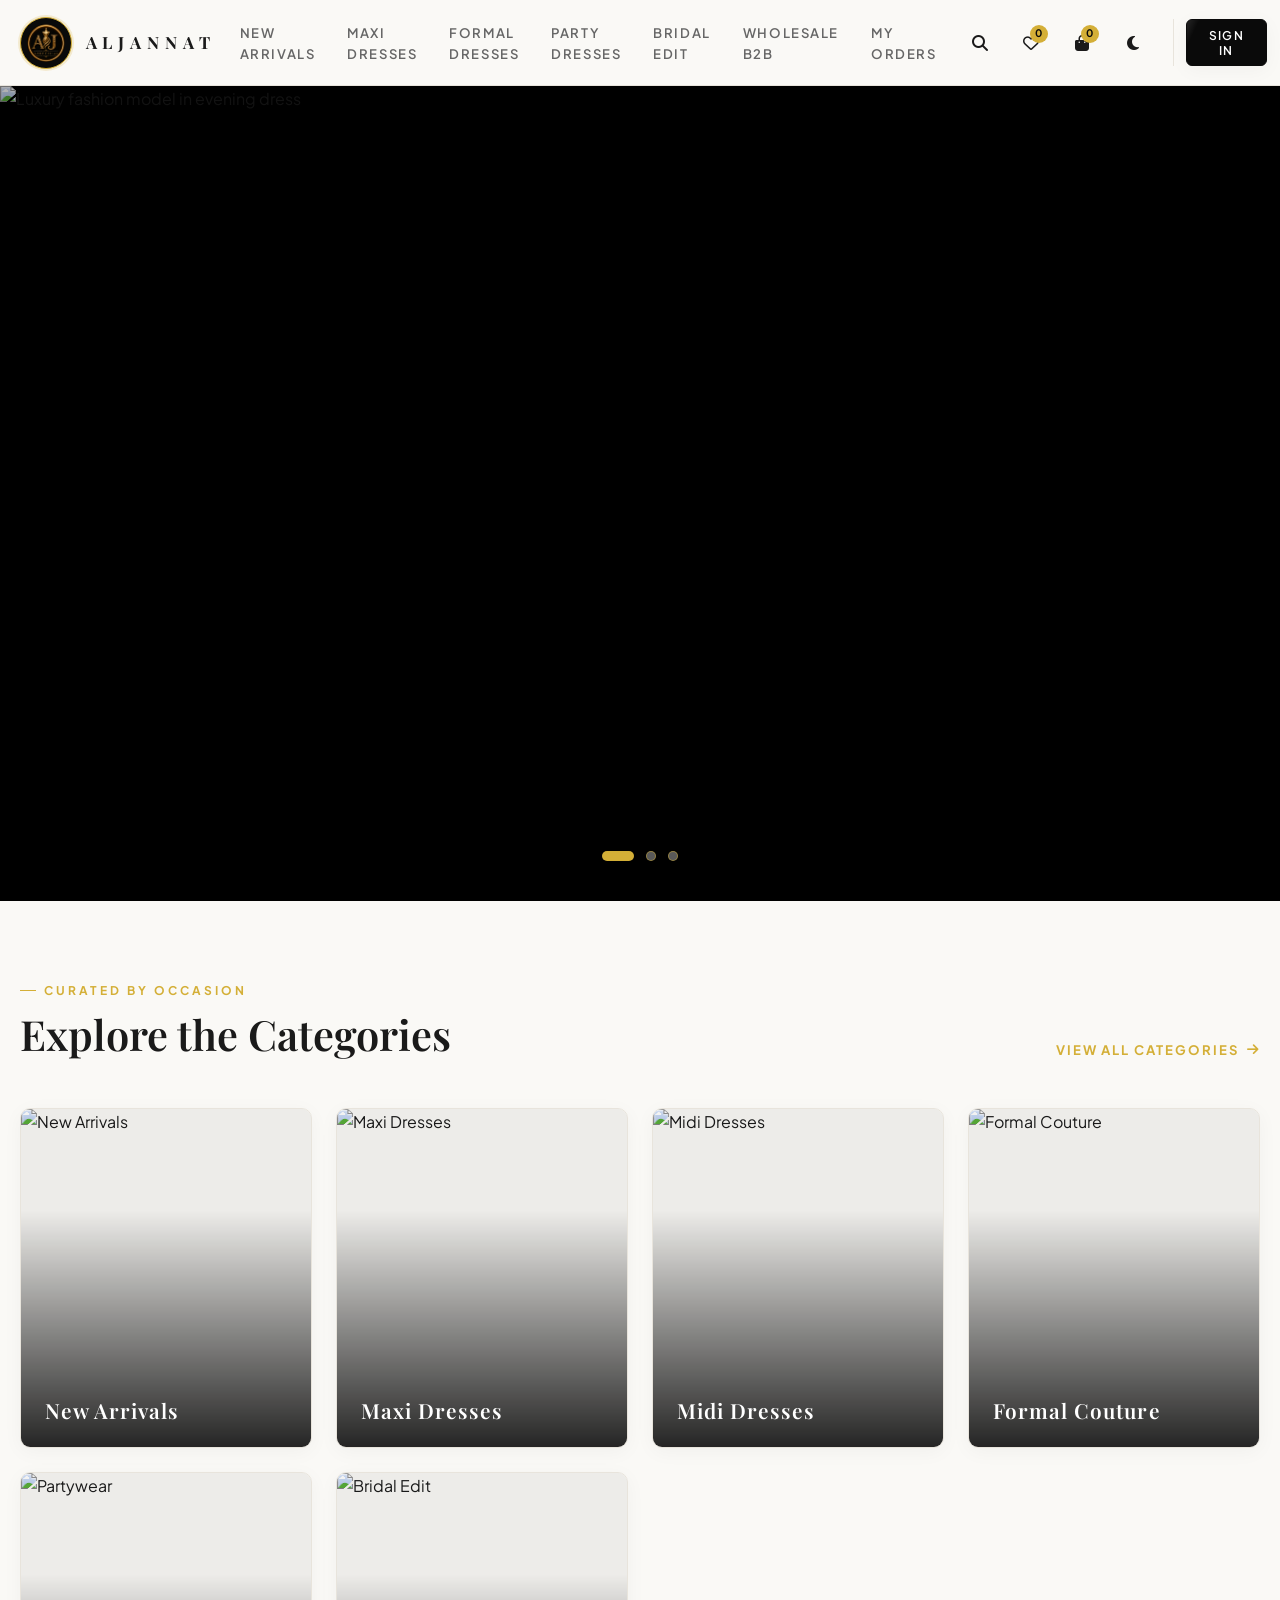
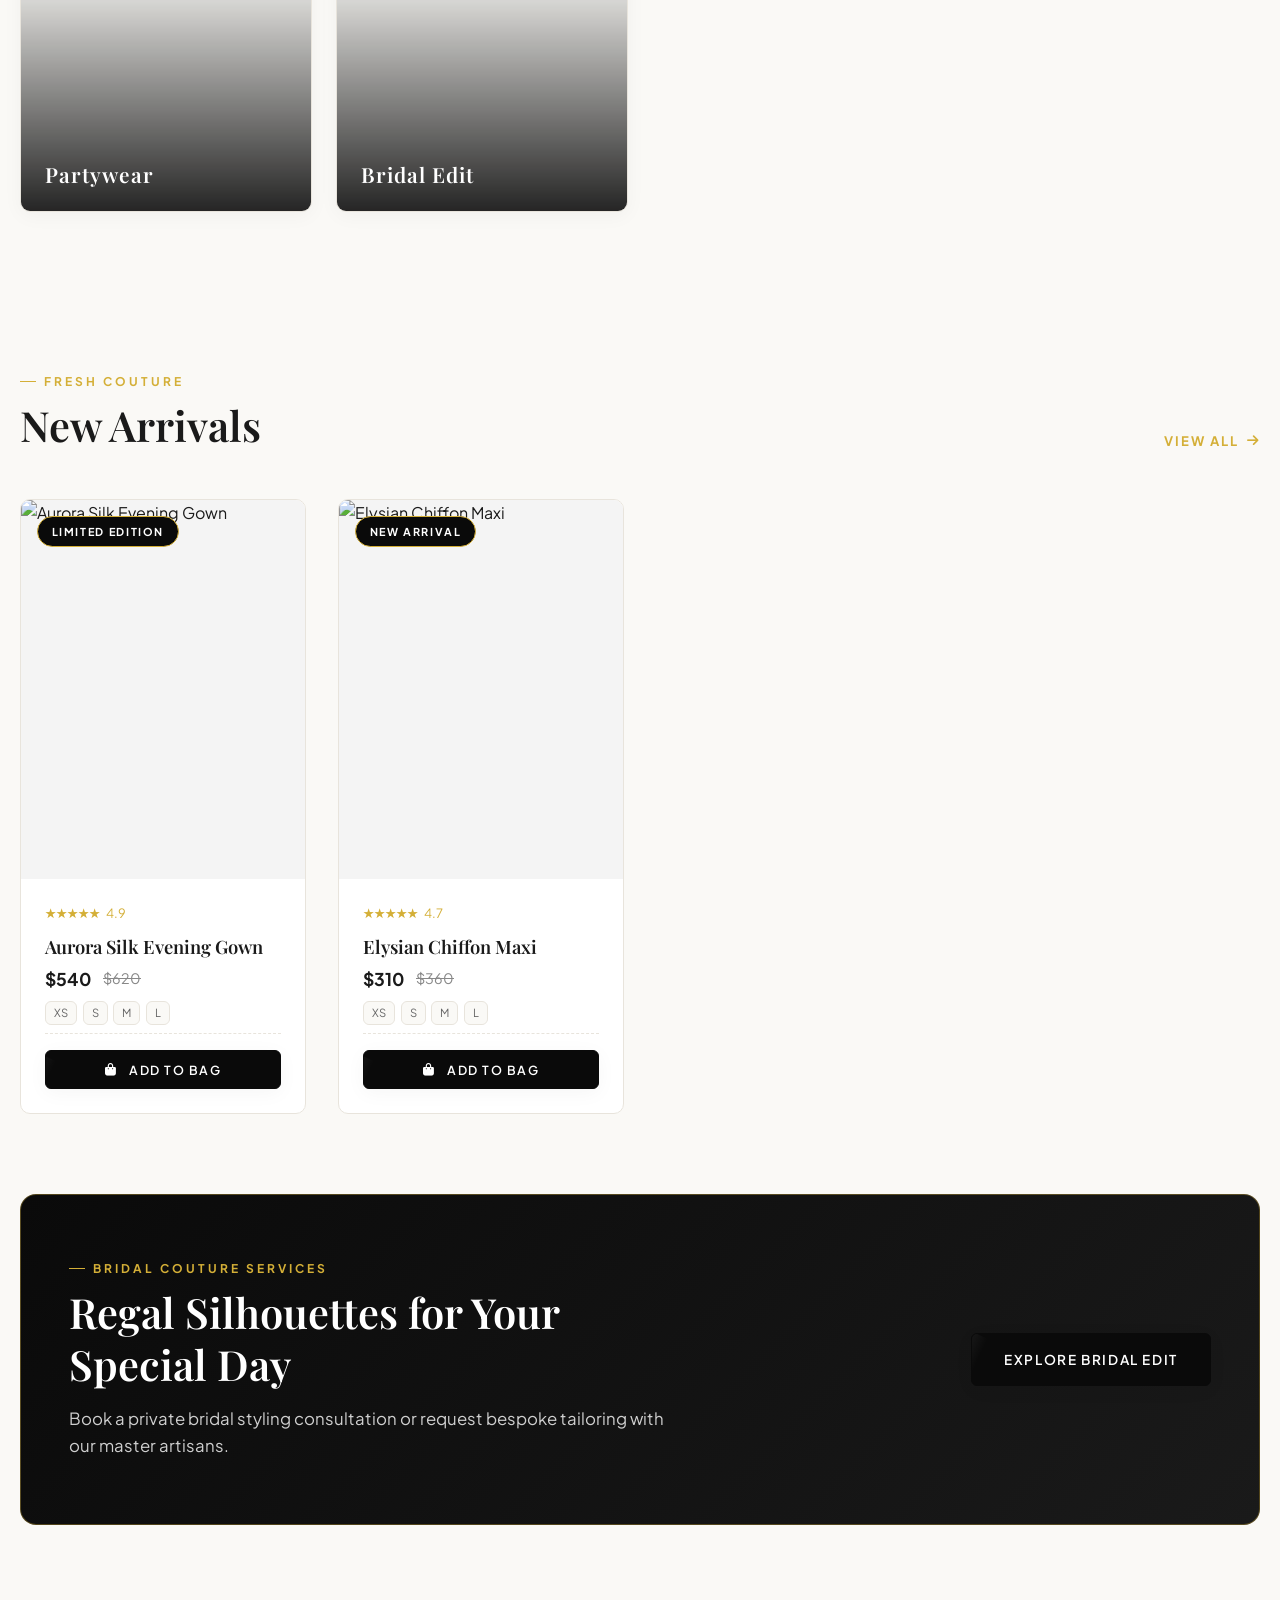
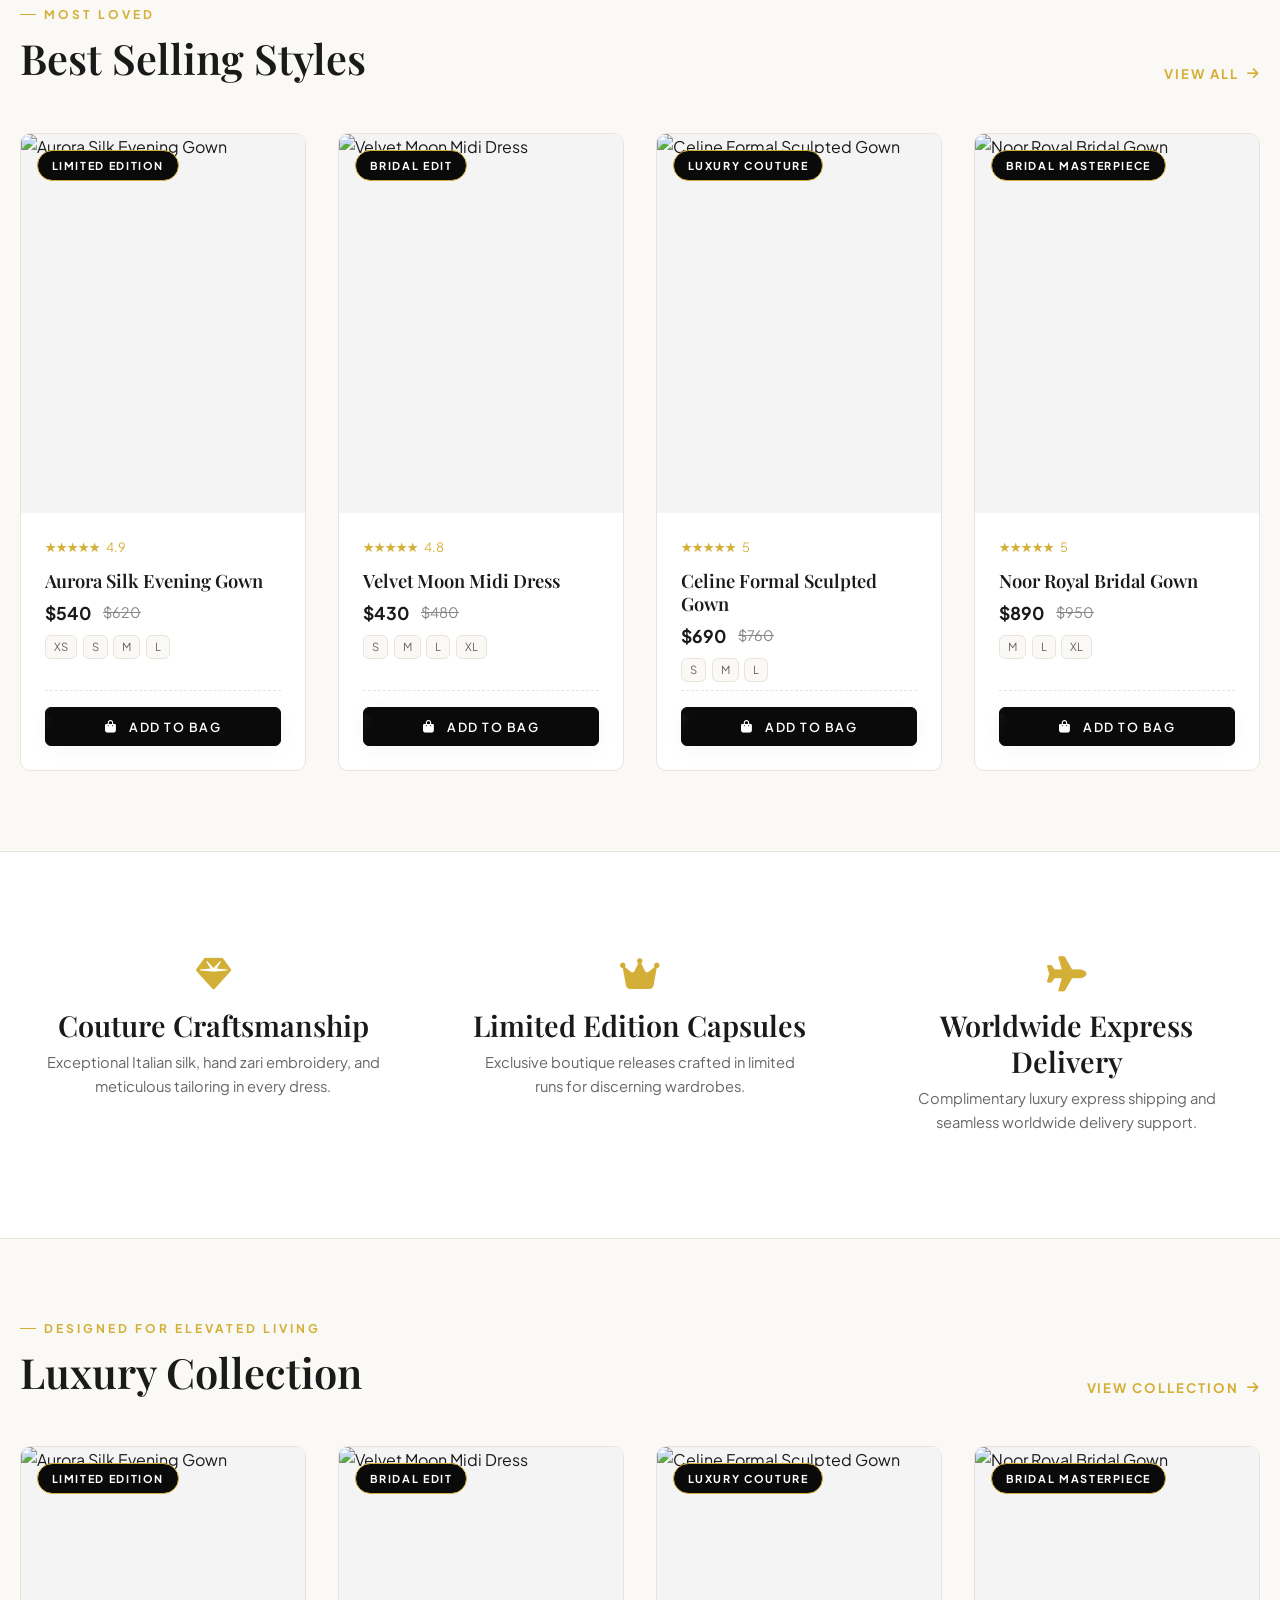
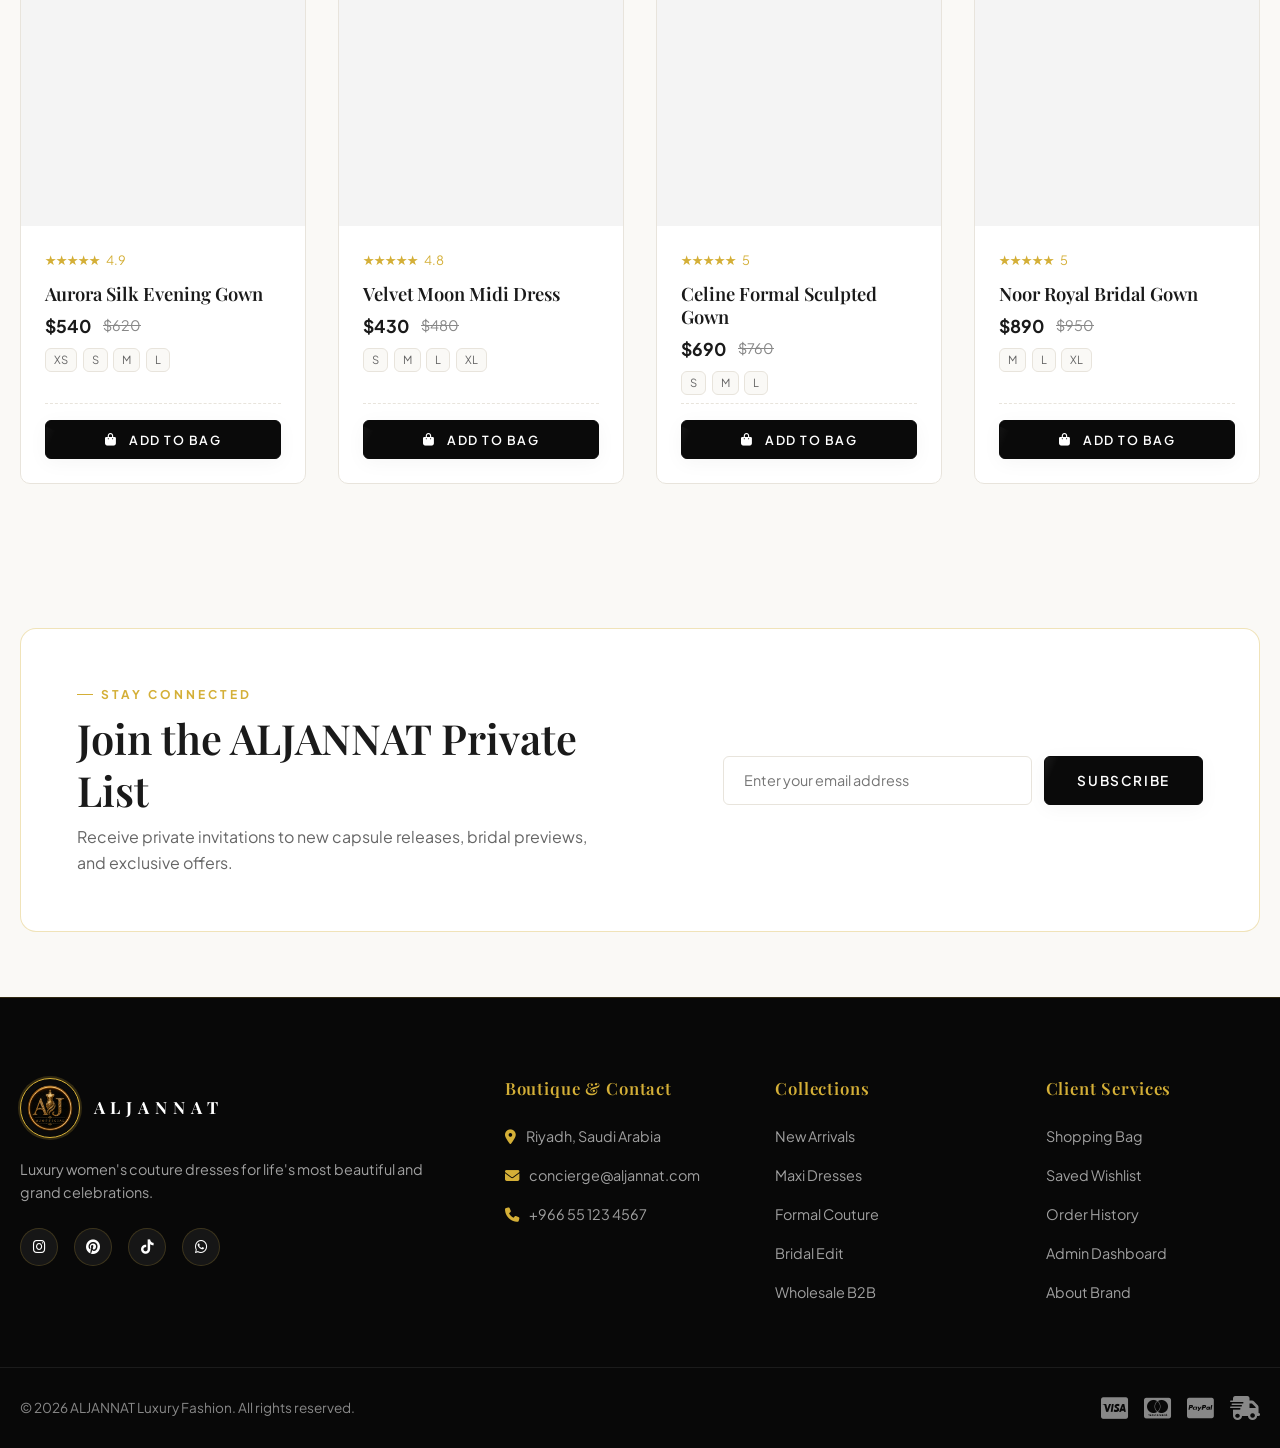
==== commit bf23e0d1: "Elevate ALJANNAT frontend to luxury fashion storefront" ====
--- a/index.html
+++ b/index.html
@@ -3,15 +3,15 @@
   <head>
     <meta charset="UTF-8" />
     <meta name="viewport" content="width=device-width, initial-scale=1.0" />
-    <title>ALJANNAT | Luxury Women's Dresses</title>
+    <title>ALJANNAT | Luxury Women's Couture & Designer Dresses</title>
     <meta
       name="description"
-      content="Discover luxury dresses at ALJANNAT — elegant, modern, and premium fashion for every occasion."
+      content="Discover luxury women's dresses at ALJANNAT — sculpted silhouettes, refined embroidery, and couture fashion for unforgettable occasions."
     />
     <link rel="preconnect" href="https://fonts.googleapis.com" />
     <link rel="preconnect" href="https://fonts.gstatic.com" crossorigin />
     <link
-      href="https://fonts.googleapis.com/css2?family=Poppins:wght@300;400;500;600;700&family=Playfair+Display:wght@500;600;700;800&display=swap"
+      href="https://fonts.googleapis.com/css2?family=Cormorant+Garamond:ital,wght@0,400;0,500;0,600;0,700;1,400&family=Playfair+Display:ital,wght@0,400;0,500;0,600;0,700;0,800;1,400&family=Plus+Jakarta+Sans:wght@300;400;500;600;700&display=swap"
       rel="stylesheet"
     />
     <link
@@ -21,45 +21,30 @@
     <link rel="stylesheet" href="css/style.css" />
     <link rel="stylesheet" href="css/responsive.css" />
     <link rel="stylesheet" href="css/animations.css" />
+    <link rel="icon" href="logo.png" type="image/png" />
   </head>
   <body data-page="home">
     <div class="loading-screen" aria-hidden="true">
       <div class="loader"></div>
+      <p style="font-family: var(--font-serif); letter-spacing: 0.3em; font-size: 0.9rem; color: var(--accent);">ALJANNAT LUXURY</p>
     </div>
 
     <div class="site-shell">
       <header class="site-header">
         <div class="container nav-wrap">
           <a href="index.html" class="brand" aria-label="ALJANNAT home">
-            <span class="brand-mark">
-              <span class="brand-a">A</span>
-              <span class="brand-j">J</span>
-            </span>
+            <img src="logo.png" alt="ALJANNAT Couture" class="brand-logo" />
             <span class="brand-name">ALJANNAT</span>
           </a>
 
           <nav class="main-nav" aria-label="Primary navigation">
-            <div class="nav-item has-mega-menu">
-              <a href="collections.html?filter=new">New Arrivals</a>
-            </div>
-            <div class="nav-item has-mega-menu">
-              <a href="collections.html?category=maxi">Maxi Dresses</a>
-            </div>
-            <div class="nav-item has-mega-menu">
-              <a href="collections.html?category=midi">Midi Dresses</a>
-            </div>
-            <div class="nav-item has-mega-menu">
-              <a href="collections.html?category=formal">Formal Dresses</a>
-            </div>
-            <div class="nav-item has-mega-menu">
-              <a href="collections.html?category=party">Party Dresses</a>
-            </div>
-            <div class="nav-item has-mega-menu">
-              <a href="collections.html?collection=bridal">Bridal Dresses</a>
-            </div>
-            <div class="nav-item has-mega-menu">
-              <a href="collections.html?collection=sale">Sale</a>
-            </div>
+            <a href="collections.html?filter=new">New Arrivals</a>
+            <a href="collections.html?category=maxi">Maxi Dresses</a>
+            <a href="collections.html?category=formal">Formal Dresses</a>
+            <a href="collections.html?category=party">Party Dresses</a>
+            <a href="collections.html?collection=bridal">Bridal Edit</a>
+            <a href="wholesale.html">Wholesale B2B</a>
+            <a href="orders.html">My Orders</a>
           </nav>
 
           <div class="nav-actions">
@@ -70,7 +55,7 @@
               <i class="fa-regular fa-heart"></i>
               <span class="count-pill wishlist-count">0</span>
             </a>
-            <a href="cart.html" class="icon-btn cart-link" aria-label="Shopping cart">
+            <a href="cart.html" class="icon-btn cart-link" aria-label="Shopping bag">
               <i class="fa-solid fa-bag-shopping"></i>
               <span class="count-pill cart-count">0</span>
             </a>
@@ -84,269 +69,237 @@
             </button>
           </div>
         </div>
-
-        <div class="mega-menu" aria-label="Mega menu">
-          <div class="container mega-grid">
-            <div>
-              <h4>Shop by Category</h4>
-              <ul>
-                <li><a href="collections.html?category=maxi">Maxi Dresses</a></li>
-                <li><a href="collections.html?category=midi">Midi Dresses</a></li>
-                <li><a href="collections.html?category=mini">Mini Dresses</a></li>
-                <li><a href="collections.html?category=party">Party Dresses</a></li>
-                <li><a href="collections.html?category=formal">Formal Dresses</a></li>
-                <li><a href="collections.html?collection=bridal">Bridal Dresses</a></li>
-                <li><a href="collections.html?collection=luxury">Luxury Dresses</a></li>
-                <li><a href="collections.html?category=casual">Casual Dresses</a></li>
-              </ul>
-            </div>
-            <div>
-              <h4>Shop by Collection</h4>
-              <ul>
-                <li><a href="collections.html?collection=summer">Summer Collection</a></li>
-                <li><a href="collections.html?collection=winter">Winter Collection</a></li>
-                <li><a href="collections.html?collection=designer">Designer Collection</a></li>
-                <li><a href="collections.html?collection=luxury">Luxury Collection</a></li>
-                <li><a href="collections.html?filter=bestsellers">Best Sellers</a></li>
-                <li><a href="collections.html?filter=trending">Trending</a></li>
-                <li><a href="collections.html?collection=sale">Sale</a></li>
-              </ul>
-            </div>
-            <div class="mega-banners">
-              <article class="mega-banner">
-                <img src="https://images.unsplash.com/photo-1529139574466-a303027c1d8b?auto=format&fit=crop&w=900&q=80" alt="Elegant evening dress" />
-                <div class="mega-banner-content">
-                  <h5>Evening Glow</h5>
-                  <p>Silk draped dresses for candlelit soirées.</p>
-                  <a href="collections.html">Shop Now</a>
-                </div>
-              </article>
-              <article class="mega-banner">
-                <img src="https://images.unsplash.com/photo-1515886657613-9f3515b0c78f?auto=format&fit=crop&w=900&q=80" alt="Luxury bridal dress" />
-                <div class="mega-banner-content">
-                  <h5>Bridal Edit</h5>
-                  <p>Graceful gowns crafted for unforgettable moments.</p>
-                  <a href="collections.html">Shop Now</a>
-                </div>
-              </article>
-            </div>
-          </div>
-        </div>
       </header>
 
       <main>
+        <!-- Hero Section -->
         <section class="hero" id="hero">
           <div class="hero-slider">
             <article class="hero-slide active">
-              <img src="https://images.unsplash.com/photo-1496747611176-843222e1e57c?auto=format&fit=crop&w=1600&q=80" alt="Luxury fashion model" />
+              <img src="https://images.unsplash.com/photo-1496747611176-843222e1e57c?auto=format&fit=crop&w=1600&q=80" alt="Luxury fashion model in evening dress" />
               <div class="hero-overlay"></div>
               <div class="hero-content container">
-                <p class="eyebrow">Luxury Women&apos;s Dresses</p>
-                <h1>Elegance in Every Dress</h1>
-                <p>Discover sculpted silhouettes, refined embroidery, and couture-inspired finishes designed for unforgettable occasions.</p>
+                <p class="eyebrow">COUTURE COLLECTION 2026</p>
+                <h1>Elegance in Every Silhouette</h1>
+                <p>Discover sculpted silk gowns, hand-finished embroidery, and timeless luxury designed for life’s grand celebrations.</p>
                 <div class="hero-buttons">
                   <a href="collections.html" class="btn btn-primary">Shop Now</a>
-                  <a href="collections.html" class="btn btn-secondary">Explore Collection</a>
+                  <a href="collections.html?collection=bridal" class="btn btn-outline-gold">Explore Collection</a>
                 </div>
               </div>
             </article>
+
             <article class="hero-slide">
-              <img src="https://images.unsplash.com/photo-1524504388940-b1c1722653e1?auto=format&fit=crop&w=1600&q=80" alt="Modern bridal fashion" />
+              <img src="https://images.unsplash.com/photo-1524504388940-b1c1722653e1?auto=format&fit=crop&w=1600&q=80" alt="Modern bridal fashion gown" />
               <div class="hero-overlay"></div>
               <div class="hero-content container">
-                <p class="eyebrow">Bridal Luxe</p>
-                <h1>Graceful gowns for your grand entrance</h1>
-                <p>Refined bridal and evening dresses featuring luxe fabrics, thoughtful detailing, and timeless allure.</p>
+                <p class="eyebrow">BRIDAL LUXE</p>
+                <h1>Graceful Gowns for Unforgettable Moments</h1>
+                <p>Regal bridal dresses featuring opulent fabrics, delicate hand zari work, and timeless allure.</p>
                 <div class="hero-buttons">
-                  <a href="collections.html" class="btn btn-primary">Shop Bridal</a>
-                  <a href="collections.html" class="btn btn-secondary">View Limited Edition</a>
+                  <a href="collections.html?collection=bridal" class="btn btn-primary">Discover Bridal Edit</a>
+                  <a href="collections.html" class="btn btn-outline-gold">View Limited Edition</a>
                 </div>
               </div>
             </article>
+
             <article class="hero-slide">
               <img src="https://images.unsplash.com/photo-1483985988355-763728e1935b?auto=format&fit=crop&w=1600&q=80" alt="Party dress collection" />
               <div class="hero-overlay"></div>
               <div class="hero-content container">
-                <p class="eyebrow">Party Season</p>
-                <h1>Bold glamour, poised perfection</h1>
-                <p>From satin midi dresses to sculptural mini moments, every style is made to shine.</p>
+                <p class="eyebrow">PARTY & EVENINGWEAR</p>
+                <h1>Bold Glamour, Poised Perfection</h1>
+                <p>From satin evening gowns to sculpted mini statement dresses, crafted to make every entrance memorable.</p>
                 <div class="hero-buttons">
-                  <a href="collections.html" class="btn btn-primary">Discover Party</a>
-                  <a href="collections.html" class="btn btn-secondary">Browse New Arrivals</a>
+                  <a href="collections.html?category=party" class="btn btn-primary">Discover Partywear</a>
+                  <a href="collections.html?filter=new" class="btn btn-outline-gold">Browse New Arrivals</a>
                 </div>
               </div>
             </article>
           </div>
           <div class="hero-dots" aria-label="Hero slider controls"></div>
-          <div class="scroll-indicator">
-            <span>Scroll</span>
-            <i class="fa-solid fa-chevron-down"></i>
-          </div>
-        </section>
-
+        </section>
+
+        <!-- Categories Section -->
         <section class="section">
           <div class="container">
             <div class="section-head reveal">
               <div>
-                <p class="eyebrow">Curated by Occasion</p>
-                <h2>Explore the collection</h2>
-              </div>
+                <p class="eyebrow">CURATED BY OCCASION</p>
+                <h2>Explore the Categories</h2>
+              </div>
+              <a href="collections.html" class="text-link">View All Categories <i class="fa-solid fa-arrow-right"></i></a>
             </div>
             <div class="category-strip reveal" id="category-strip"></div>
           </div>
         </section>
 
+        <!-- New Arrivals Section -->
         <section class="section">
           <div class="container">
             <div class="section-head reveal">
               <div>
-                <p class="eyebrow">Fresh arrivals</p>
+                <p class="eyebrow">FRESH COUTURE</p>
                 <h2>New Arrivals</h2>
               </div>
-              <a href="collections.html" class="text-link">View All</a>
+              <a href="collections.html?filter=new" class="text-link">View All <i class="fa-solid fa-arrow-right"></i></a>
             </div>
             <div class="product-grid reveal" id="new-arrivals-grid"></div>
           </div>
         </section>
 
-        <section class="promo-banner promo-bridal reveal">
-          <div class="container promo-content">
-            <p class="eyebrow">Bridal Collection</p>
-            <h3>Regal silhouettes for the season&apos;s standout moments</h3>
-            <a href="collections.html" class="btn btn-primary">Shop Bridal</a>
-          </div>
-        </section>
-
+        <!-- Promotional Bridal Banner -->
+        <section class="section" style="padding: 0;">
+          <div class="container">
+            <div style="background: linear-gradient(135deg, #0a0a0a 0%, #1a1a1a 100%); border: 1px solid var(--border-gold); border-radius: var(--radius-lg); padding: 4rem 3rem; color: #fff; display: flex; align-items: center; justify-content: space-between; flex-wrap: wrap; gap: 2rem;" class="reveal">
+              <div style="max-width: 600px;">
+                <p class="eyebrow">BRIDAL COUTURE SERVICES</p>
+                <h2 style="color: #fff; margin-bottom: 1rem;">Regal Silhouettes for Your Special Day</h2>
+                <p style="color: rgba(255, 255, 255, 0.8); font-size: 1.05rem;">Book a private bridal styling consultation or request bespoke tailoring with our master artisans.</p>
+              </div>
+              <a href="collections.html?collection=bridal" class="btn btn-primary">Explore Bridal Edit</a>
+            </div>
+          </div>
+        </section>
+
+        <!-- Best Sellers Section -->
         <section class="section">
           <div class="container">
             <div class="section-head reveal">
               <div>
-                <p class="eyebrow">Best Sellers</p>
-                <h2>Most loved styles</h2>
-              </div>
-              <a href="collections.html" class="text-link">View All</a>
+                <p class="eyebrow">MOST LOVED</p>
+                <h2>Best Selling Styles</h2>
+              </div>
+              <a href="collections.html" class="text-link">View All <i class="fa-solid fa-arrow-right"></i></a>
             </div>
             <div class="product-grid reveal" id="best-sellers-grid"></div>
           </div>
         </section>
 
-        <section class="section feature-grid">
-          <div class="container">
-            <div class="feature-card reveal">
-              <h3>Luxury craftsmanship</h3>
-              <p>Exceptional fabrics, sculpted tailoring, and meticulous detailing in every dress.</p>
-            </div>
-            <div class="feature-card reveal">
-              <h3>Limited release</h3>
-              <p>Exclusive designer capsules and seasonal collections for elevated wardrobes.</p>
-            </div>
-            <div class="feature-card reveal">
-              <h3>Personal styling</h3>
-              <p>Discover occasion-perfect dresses with expert guidance and effortless elegance.</p>
-            </div>
-          </div>
-        </section>
-
-        <section class="promo-banner promo-party reveal">
-          <div class="container promo-content">
-            <p class="eyebrow">Party Collection</p>
-            <h3>Turn heads with statement dresses for every celebration</h3>
-            <a href="collections.html" class="btn btn-primary">Shop Party</a>
-          </div>
-        </section>
-
+        <!-- Craftsmanship & Features -->
+        <section class="section" style="background: var(--surface); border-top: 1px solid var(--border); border-bottom: 1px solid var(--border);">
+          <div class="container">
+            <div style="display: grid; grid-template-columns: repeat(auto-fit, minmax(280px, 1fr)); gap: 2.5rem;" class="reveal">
+              <div style="text-align: center; padding: 1.5rem;">
+                <i class="fa-solid fa-gem" style="font-size: 2.2rem; color: var(--accent); margin-bottom: 1rem;"></i>
+                <h3>Couture Craftsmanship</h3>
+                <p style="color: var(--text-muted); margin-top: 0.5rem; font-size: 0.92rem;">Exceptional Italian silk, hand zari embroidery, and meticulous tailoring in every dress.</p>
+              </div>
+              <div style="text-align: center; padding: 1.5rem;">
+                <i class="fa-solid fa-crown" style="font-size: 2.2rem; color: var(--accent); margin-bottom: 1rem;"></i>
+                <h3>Limited Edition Capsules</h3>
+                <p style="color: var(--text-muted); margin-top: 0.5rem; font-size: 0.92rem;">Exclusive boutique releases crafted in limited runs for discerning wardrobes.</p>
+              </div>
+              <div style="text-align: center; padding: 1.5rem;">
+                <i class="fa-solid fa-plane" style="font-size: 2.2rem; color: var(--accent); margin-bottom: 1rem;"></i>
+                <h3>Worldwide Express Delivery</h3>
+                <p style="color: var(--text-muted); margin-top: 0.5rem; font-size: 0.92rem;">Complimentary luxury express shipping and seamless worldwide delivery support.</p>
+              </div>
+            </div>
+          </div>
+        </section>
+
+        <!-- Luxury Collection Section -->
         <section class="section">
           <div class="container">
             <div class="section-head reveal">
               <div>
-                <p class="eyebrow">Designed for every occasion</p>
+                <p class="eyebrow">DESIGNED FOR ELEVATED LIVING</p>
                 <h2>Luxury Collection</h2>
               </div>
-              <a href="collections.html" class="text-link">View All</a>
+              <a href="collections.html?collection=luxury" class="text-link">View Collection <i class="fa-solid fa-arrow-right"></i></a>
             </div>
             <div class="product-grid reveal" id="luxury-grid"></div>
           </div>
         </section>
 
-        <section class="newsletter reveal">
-          <div class="container newsletter-inner">
-            <div>
-              <p class="eyebrow">Stay in the loop</p>
-              <h2>Join the ALJANNAT list</h2>
-              <p>Receive first access to new arrivals, private launches, and exclusive offers.</p>
-            </div>
-            <form class="newsletter-form" id="newsletter-form" novalidate>
-              <input type="email" id="newsletter-email" placeholder="Enter your email" aria-label="Email address" />
-              <button type="submit" class="btn btn-primary">Subscribe</button>
-            </form>
+        <!-- Newsletter Section -->
+        <section class="section" style="padding: 4rem 0;">
+          <div class="container">
+            <div style="background: var(--surface); border: 1px solid var(--border-gold); border-radius: var(--radius-lg); padding: 3.5rem; display: flex; align-items: center; justify-content: space-between; flex-wrap: wrap; gap: 2rem;" class="reveal">
+              <div style="max-width: 520px;">
+                <p class="eyebrow">STAY CONNECTED</p>
+                <h2>Join the ALJANNAT Private List</h2>
+                <p style="color: var(--text-muted); margin-top: 0.5rem;">Receive private invitations to new capsule releases, bridal previews, and exclusive offers.</p>
+              </div>
+              <form class="newsletter-form" id="newsletter-form" style="display: flex; gap: 0.75rem; flex-wrap: wrap; width: 100%; max-width: 480px;" novalidate>
+                <input type="email" id="newsletter-email" placeholder="Enter your email address" style="flex-grow: 1; padding: 0.9rem 1.25rem; border: 1px solid var(--border); border-radius: var(--radius-sm); font-size: 0.9rem;" aria-label="Email address" required />
+                <button type="submit" class="btn btn-primary">Subscribe</button>
+              </form>
+            </div>
           </div>
         </section>
       </main>
 
+      <!-- Footer -->
       <footer class="site-footer">
         <div class="container footer-grid">
           <div>
             <a href="index.html" class="brand footer-brand">
-              <span class="brand-mark">
-                <span class="brand-a">A</span>
-                <span class="brand-j">J</span>
-              </span>
-              <span class="brand-name">ALJANNAT</span>
+              <img src="logo.png" alt="ALJANNAT" class="brand-logo" />
+              <span class="brand-name" style="color: #fff;">ALJANNAT</span>
             </a>
-            <p>Luxury women's dresses for life&apos;s most beautiful moments.</p>
+            <p style="color: #a0a0a0; font-size: 0.9rem; margin-top: 1rem; line-height: 1.6;">Luxury women's couture dresses for life's most beautiful and grand celebrations.</p>
             <div class="social-links">
               <a href="#" aria-label="Instagram"><i class="fa-brands fa-instagram"></i></a>
               <a href="#" aria-label="Pinterest"><i class="fa-brands fa-pinterest"></i></a>
               <a href="#" aria-label="TikTok"><i class="fa-brands fa-tiktok"></i></a>
+              <a href="#" aria-label="WhatsApp"><i class="fa-brands fa-whatsapp"></i></a>
             </div>
           </div>
           <div>
-            <h4>Contact</h4>
+            <h4>Boutique & Contact</h4>
             <ul>
-              <li><a href="contact.html">hello@aljannat.com</a></li>
-              <li><a href="contact.html">+966 55 123 4567</a></li>
-              <li><a href="contact.html">Riyadh, Saudi Arabia</a></li>
+              <li><a href="contact.html"><i class="fa-solid fa-location-dot" style="color: var(--accent); margin-right: 0.5rem;"></i> Riyadh, Saudi Arabia</a></li>
+              <li><a href="contact.html"><i class="fa-solid fa-envelope" style="color: var(--accent); margin-right: 0.5rem;"></i> concierge@aljannat.com</a></li>
+              <li><a href="contact.html"><i class="fa-solid fa-phone" style="color: var(--accent); margin-right: 0.5rem;"></i> +966 55 123 4567</a></li>
             </ul>
           </div>
           <div>
-            <h4>Company</h4>
+            <h4>Collections</h4>
             <ul>
-              <li><a href="about.html">About</a></li>
-              <li><a href="collections.html">Collections</a></li>
-              <li><a href="search.html">Search</a></li>
+              <li><a href="collections.html?filter=new">New Arrivals</a></li>
+              <li><a href="collections.html?category=maxi">Maxi Dresses</a></li>
+              <li><a href="collections.html?category=formal">Formal Couture</a></li>
+              <li><a href="collections.html?collection=bridal">Bridal Edit</a></li>
+              <li><a href="wholesale.html">Wholesale B2B</a></li>
             </ul>
           </div>
           <div>
-            <h4>Customer Service</h4>
+            <h4>Client Services</h4>
             <ul>
-              <li><a href="cart.html">Shopping Cart</a></li>
-              <li><a href="wishlist.html">Wishlist</a></li>
-              <li><a href="contact.html">Support</a></li>
+              <li><a href="cart.html">Shopping Bag</a></li>
+              <li><a href="wishlist.html">Saved Wishlist</a></li>
+              <li><a href="orders.html">Order History</a></li>
+              <li><a href="admin.html">Admin Dashboard</a></li>
+              <li><a href="about.html">About Brand</a></li>
             </ul>
           </div>
         </div>
         <div class="footer-bottom">
           <div class="container footer-bottom-inner">
-            <p>© 2026 ALJANNAT. All rights reserved.</p>
+            <p>© 2026 ALJANNAT Luxury Fashion. All rights reserved.</p>
             <div class="payment-icons">
               <i class="fa-brands fa-cc-visa"></i>
               <i class="fa-brands fa-cc-mastercard"></i>
               <i class="fa-brands fa-cc-paypal"></i>
+              <i class="fa-solid fa-truck-fast" title="Cash on Delivery"></i>
             </div>
           </div>
         </div>
       </footer>
     </div>
 
+    <!-- Search Modal Overlay -->
     <div class="search-overlay" id="search-overlay" aria-hidden="true">
       <div class="search-panel">
         <button class="close-search" aria-label="Close search"><i class="fa-solid fa-xmark"></i></button>
         <div class="search-heading">
-          <p class="eyebrow">Search dresses</p>
-          <h2>Find your perfect look</h2>
+          <p class="eyebrow">SEARCH DRESSES</p>
+          <h2>Find Your Perfect Look</h2>
         </div>
         <div class="search-input-wrap">
-          <input type="text" id="global-search" placeholder="Search by style, collection, or name" />
+          <input type="text" id="global-search" placeholder="Search by style, collection, or dress name..." />
           <i class="fa-solid fa-magnifying-glass"></i>
         </div>
         <div class="search-results" id="search-results"></div>
@@ -364,34 +317,7 @@
     <script src="js/payment.js"></script>
     <script src="js/search.js"></script>
     <script src="js/filters.js"></script>
+    <script src="js/auth.js"></script>
     <script src="js/app.js"></script>
-    <script>
-      // Fallback to ensure loading screen is hidden after timeout
-      if (typeof window.init !== 'function') {
-        window.init = function() {
-          const loadingScreen = document.querySelector('.loading-screen');
-          if (loadingScreen) {
-            loadingScreen.classList.add('hidden');
-          }
-        };
-      }
-      
-      // Ensure init runs when DOM is ready
-      if (document.readyState === 'complete') {
-        setTimeout(window.init, 100);
-      } else {
-        document.addEventListener('DOMContentLoaded', () => {
-          setTimeout(window.init, 100);
-        });
-      }
-      
-      // Force hide loading screen after 5 seconds
-      setTimeout(() => {
-        const loadingScreen = document.querySelector('.loading-screen');
-        if (loadingScreen && !loadingScreen.classList.contains('hidden')) {
-          loadingScreen.classList.add('hidden');
-        }
-      }, 5000);
-    </script>
   </body>
 </html>
--- a/css/style.css
+++ b/css/style.css
@@ -1,25 +1,52 @@
+@import url('https://fonts.googleapis.com/css2?family=Cormorant+Garamond:ital,wght@0,400;0,500;0,600;0,700;1,400&family=Playfair+Display:ital,wght@0,400;0,500;0,600;0,700;0,800;1,400&family=Plus+Jakarta+Sans:wght@300;400;500;600;700&display=swap');
+
 :root {
-  --primary: #111111;
+  --primary: #0a0a0a;
+  --primary-light: #181818;
   --secondary: #ffffff;
-  --accent: #c8a96a;
-  --bg: #f8f8f8;
-  --border: #eaeaea;
-  --text: #2d2d2d;
-  --shadow: 0 20px 50px rgba(17, 17, 17, 0.08);
-  --radius: 24px;
-  --radius-sm: 16px;
-  --transition: 0.3s ease;
-  --container: 1200px;
+  --accent: #d4af37;
+  --accent-dark: #b59228;
+  --accent-light: #f7f1df;
+  --accent-glow: rgba(212, 175, 55, 0.18);
+  --bg: #faf9f6;
+  --surface: #ffffff;
+  --surface-elevated: #ffffff;
+  --border: #e8e4dc;
+  --border-gold: rgba(212, 175, 55, 0.35);
+  --text: #1a1a1a;
+  --text-muted: #666666;
+  --text-light: #888888;
+  --shadow-sm: 0 4px 20px rgba(0, 0, 0, 0.04);
+  --shadow-md: 0 12px 35px rgba(0, 0, 0, 0.08);
+  --shadow-lg: 0 24px 60px rgba(0, 0, 0, 0.12);
+  --radius-sm: 6px;
+  --radius: 10px;
+  --radius-lg: 16px;
+  --transition: all 0.35s cubic-bezier(0.16, 1, 0.3, 1);
+  --font-serif: 'Playfair Display', Georgia, serif;
+  --font-display: 'Cormorant Garamond', serif;
+  --font-sans: 'Plus Jakarta Sans', -apple-system, BlinkMacSystemFont, sans-serif;
+  --container: 1280px;
 }
 
 body.dark {
-  --primary: #f8f8f8;
-  --secondary: #111111;
-  --accent: #d8b677;
-  --bg: #060606;
-  --border: #252525;
-  --text: #e6e6e6;
-  --shadow: 0 20px 60px rgba(0, 0, 0, 0.35);
+  --primary: #f5f5f5;
+  --primary-light: #e0e0e0;
+  --secondary: #080808;
+  --accent: #e5c158;
+  --accent-dark: #c5a037;
+  --accent-light: #2c2512;
+  --bg: #0d0d0d;
+  --surface: #141414;
+  --surface-elevated: #1e1e1e;
+  --border: #262626;
+  --border-gold: rgba(229, 193, 88, 0.35);
+  --text: #f0f0f0;
+  --text-muted: #999999;
+  --text-light: #777777;
+  --shadow-sm: 0 4px 20px rgba(0, 0, 0, 0.3);
+  --shadow-md: 0 12px 35px rgba(0, 0, 0, 0.4);
+  --shadow-lg: 0 24px 60px rgba(0, 0, 0, 0.5);
 }
 
 * {
@@ -33,11 +60,12 @@
 }
 
 body {
-  font-family: 'Poppins', sans-serif;
+  font-family: var(--font-sans);
   background: var(--bg);
   color: var(--text);
   line-height: 1.6;
   overflow-x: hidden;
+  -webkit-font-smoothing: antialiased;
 }
 
 img {
@@ -49,12 +77,11 @@
 a {
   color: inherit;
   text-decoration: none;
-}
-
-button,
-input,
-select {
-  font: inherit;
+  transition: var(--transition);
+}
+
+button, input, select, textarea {
+  font-family: var(--font-sans);
 }
 
 button {
@@ -64,378 +91,430 @@
 }
 
 .container {
-  width: min(100% - 2rem, var(--container));
+  width: min(100% - 2.5rem, var(--container));
   margin: 0 auto;
 }
 
 .site-shell {
   min-height: 100vh;
-}
-
+  display: flex;
+  flex-direction: column;
+}
+
+/* ==========================================
+   LOADING SCREEN & UTILITIES
+========================================== */
 .loading-screen {
   position: fixed;
   inset: 0;
   background: var(--secondary);
   display: flex;
+  flex-direction: column;
   align-items: center;
   justify-content: center;
+  gap: 1.5rem;
   z-index: 9999;
-  transition: opacity 0.4s ease, visibility 0.4s ease;
+  transition: opacity 0.5s ease, visibility 0.5s ease;
 }
 
 .loading-screen.hidden {
   opacity: 0;
   visibility: hidden;
+  pointer-events: none;
 }
 
 .loader {
-  width: 56px;
-  height: 56px;
-  border: 3px solid rgba(200, 169, 106, 0.25);
+  width: 52px;
+  height: 52px;
+  border: 2px solid rgba(212, 175, 55, 0.15);
   border-top-color: var(--accent);
   border-radius: 50%;
-  animation: spin 0.9s linear infinite;
-}
-
-/* ===========================
-   HEADER
-=========================== */
-
+  animation: spin 0.8s cubic-bezier(0.6, 0.2, 0.4, 0.8) infinite;
+}
+
+@keyframes spin {
+  to { transform: rotate(360deg); }
+}
+
+.eyebrow {
+  font-family: var(--font-sans);
+  font-size: 0.75rem;
+  font-weight: 700;
+  letter-spacing: 0.25em;
+  text-transform: uppercase;
+  color: var(--accent);
+  margin-bottom: 0.5rem;
+  display: flex;
+  align-items: center;
+  gap: 0.5rem;
+}
+
+.eyebrow::before {
+  content: '';
+  display: inline-block;
+  width: 16px;
+  height: 1px;
+  background: var(--accent);
+}
+
+h1, h2, h3, h4 {
+  font-family: var(--font-serif);
+  font-weight: 600;
+  line-height: 1.25;
+  color: var(--text);
+}
+
+h1 { font-size: clamp(2.2rem, 5vw, 3.8rem); letter-spacing: -0.01em; }
+h2 { font-size: clamp(1.8rem, 3.5vw, 2.6rem); }
+h3 { font-size: clamp(1.3rem, 2.5vw, 1.8rem); }
+h4 { font-size: 1.1rem; }
+
+/* Buttons */
+.btn {
+  display: inline-flex;
+  align-items: center;
+  justify-content: center;
+  gap: 0.75rem;
+  padding: 0.9rem 2rem;
+  font-size: 0.85rem;
+  font-weight: 600;
+  letter-spacing: 0.12em;
+  text-transform: uppercase;
+  border-radius: var(--radius-sm);
+  transition: var(--transition);
+  position: relative;
+  overflow: hidden;
+}
+
+.btn-primary {
+  background: var(--primary);
+  color: var(--secondary);
+  border: 1px solid var(--primary);
+  box-shadow: var(--shadow-sm);
+}
+
+body.dark .btn-primary {
+  background: var(--accent);
+  color: #0a0a0a;
+  border-color: var(--accent);
+}
+
+.btn-primary:hover {
+  background: var(--accent);
+  color: #0a0a0a;
+  border-color: var(--accent);
+  box-shadow: 0 8px 25px var(--accent-glow);
+  transform: translateY(-2px);
+}
+
+.btn-secondary {
+  background: transparent;
+  color: var(--text);
+  border: 1px solid var(--border);
+}
+
+.btn-secondary:hover {
+  border-color: var(--accent);
+  color: var(--accent);
+  background: rgba(212, 175, 55, 0.05);
+  transform: translateY(-2px);
+}
+
+.btn-outline-gold {
+  background: transparent;
+  color: var(--accent);
+  border: 1px solid var(--accent);
+}
+
+.btn-outline-gold:hover {
+  background: var(--accent);
+  color: #0a0a0a;
+  transform: translateY(-2px);
+}
+
+.btn-block {
+  width: 100%;
+}
+
+/* ==========================================
+   HEADER & NAVIGATION
+========================================== */
 .site-header {
   position: sticky;
   top: 0;
   z-index: 900;
-  padding: 1rem 0;
-  background: rgba(248, 248, 248, 0.86);
-  backdrop-filter: blur(14px);
-  transition: all var(--transition);
-  border-bottom: 1px solid transparent;
+  background: rgba(250, 249, 246, 0.92);
+  backdrop-filter: blur(20px);
+  -webkit-backdrop-filter: blur(20px);
+  border-bottom: 1px solid var(--border);
+  transition: var(--transition);
 }
 
 body.dark .site-header {
-  background: rgba(6, 6, 6, 0.86);
+  background: rgba(13, 13, 13, 0.92);
 }
 
 .site-header.scrolled {
-  padding: 0.7rem 0;
-  box-shadow: 0 10px 30px rgba(17, 17, 17, 0.05);
-  border-color: var(--border);
+  box-shadow: var(--shadow-md);
+  border-bottom-color: var(--border-gold);
 }
 
 .nav-wrap {
   display: flex;
   align-items: center;
   justify-content: space-between;
-  gap: 1rem;
+  height: 85px;
+  gap: 1.5rem;
 }
 
 .brand {
   display: flex;
   align-items: center;
-  gap: 0.7rem;
+  gap: 0.85rem;
+  font-family: var(--font-serif);
   font-weight: 700;
   letter-spacing: 0.3em;
+  font-size: 1.1rem;
+  color: var(--text);
+}
+
+.brand-logo {
+  width: 52px;
+  height: 52px;
+  border-radius: 50%;
+  object-fit: contain;
+  background: #0a0a0a;
+  padding: 6px;
+  border: 1px solid var(--accent);
+  box-shadow: 0 0 0 2px rgba(212, 175, 55, 0.2);
+  transition: var(--transition);
+}
+
+.brand:hover .brand-logo {
+  transform: rotate(5deg) scale(1.05);
+  border-color: var(--accent-dark);
+}
+
+.brand-name {
+  font-family: var(--font-serif);
+  letter-spacing: 0.35em;
+  font-size: 1.05rem;
+  font-weight: 700;
+}
+
+/* Main Nav Links */
+.main-nav {
+  display: flex;
+  align-items: center;
+  gap: 2rem;
+}
+
+.main-nav a {
+  font-size: 0.82rem;
+  font-weight: 600;
+  letter-spacing: 0.12em;
   text-transform: uppercase;
-}
-
-.brand-mark {
-  width: 46px;
-  height: 46px;
-  border: 1px solid var(--accent);
-  display: grid;
-  place-items: center;
-  border-radius: 50%;
+  color: var(--text-muted);
   position: relative;
-  font-family: 'Playfair Display', serif;
-  color: var(--accent);
-  font-size: 1.2rem;
-}
-
-.brand-a,
-.brand-j {
-  position: absolute;
-}
-
-.brand-a {
-  transform: translate(-7px, -4px);
-}
-
-.brand-j {
-  transform: translate(7px, 4px);
-}
-
-.brand-name {
-  font-size: 0.95rem;
-}
-
-.main-nav {
-  display: flex;
-  gap: 1.35rem;
-  align-items: center;
-}
-
-.main-nav a {
-  color: var(--primary);
-  font-size: 0.95rem;
-  position: relative;
-  padding: 0.25rem 0;
+  padding: 0.5rem 0;
 }
 
 .main-nav a::after {
   content: '';
   position: absolute;
+  bottom: 0;
   left: 0;
-  bottom: -2px;
   width: 0;
-  height: 1px;
+  height: 2px;
   background: var(--accent);
-  transition: width var(--transition);
+  transition: var(--transition);
+}
+
+.main-nav a:hover,
+.main-nav a.active {
+  color: var(--text);
 }
 
 .main-nav a:hover::after,
-.main-nav a:focus-visible::after {
+.main-nav a.active::after {
   width: 100%;
 }
 
+/* Nav Action Icons */
 .nav-actions {
   display: flex;
   align-items: center;
-  gap: 0.5rem;
+  gap: 0.75rem;
 }
 
 .icon-btn {
-  position: relative;
   width: 42px;
   height: 42px;
-  display: grid;
-  place-items: center;
   border-radius: 50%;
-  background: rgba(255, 255, 255, 0.7);
-  color: var(--primary);
-  transition: transform var(--transition), background var(--transition);
-}
-
-body.dark .icon-btn {
-  background: rgba(255, 255, 255, 0.08);
-  color: var(--primary);
+  display: inline-flex;
+  align-items: center;
+  justify-content: center;
+  color: var(--text);
+  font-size: 1rem;
+  position: relative;
+  transition: var(--transition);
+  background: transparent;
+  border: 1px solid transparent;
 }
 
 .icon-btn:hover {
+  background: var(--surface);
+  border-color: var(--border);
+  color: var(--accent);
   transform: translateY(-2px);
-  background: rgba(200, 169, 106, 0.12);
 }
 
 .count-pill {
   position: absolute;
-  top: -2px;
-  right: -2px;
+  top: 2px;
+  right: 2px;
+  background: var(--accent);
+  color: #0a0a0a;
+  font-size: 0.65rem;
+  font-weight: 700;
   min-width: 18px;
   height: 18px;
+  border-radius: 99px;
+  display: flex;
+  align-items: center;
+  justify-content: center;
   padding: 0 4px;
-  border-radius: 999px;
-  background: var(--accent);
-  color: var(--secondary);
-  font-size: 0.7rem;
-  display: grid;
-  place-items: center;
+}
+
+/* Auth Widget in Header */
+.auth-widget {
+  display: flex;
+  align-items: center;
+  gap: 0.5rem;
+  margin-left: 0.5rem;
+  padding-left: 0.75rem;
+  border-left: 1px solid var(--border);
+}
+
+.auth-user-info {
+  display: flex;
+  flex-direction: column;
+  align-items: flex-end;
+  line-height: 1.2;
+}
+
+.auth-user {
+  font-size: 0.8rem;
+  font-weight: 600;
+  color: var(--text);
+}
+
+.auth-role-label {
+  font-size: 0.65rem;
+  font-weight: 700;
+  text-transform: uppercase;
+  letter-spacing: 0.1em;
+  color: var(--accent);
+}
+
+.auth-button {
+  padding: 0.45rem 1rem;
+  font-size: 0.75rem;
 }
 
 .hamburger {
   display: none;
   flex-direction: column;
-  gap: 4px;
-  width: 42px;
-  height: 42px;
-  border-radius: 50%;
-  background: rgba(255, 255, 255, 0.7);
-  padding: 0.7rem;
+  gap: 5px;
+  width: 36px;
+  height: 36px;
+  justify-content: center;
+  align-items: center;
+  cursor: pointer;
 }
 
 .hamburger span {
-  width: 100%;
+  width: 22px;
   height: 2px;
-  background: var(--primary);
-  transition: transform var(--transition), opacity var(--transition);
-}
-
-body.dark .hamburger {
-  background: rgba(255, 255, 255, 0.08);
-}
-
-.hamburger.active span:nth-child(1) {
-  transform: translateY(6px) rotate(45deg);
-}
-
-.hamburger.active span:nth-child(2) {
-  opacity: 0;
-}
-
-.hamburger.active span:nth-child(3) {
-  transform: translateY(-6px) rotate(-45deg);
-}
-
-/* ===========================
-   MEGA MENU
-=========================== */
-
-.mega-menu {
-  position: absolute;
-  left: 0;
-  width: 100%;
-  padding: 1.75rem 0 2rem;
-  background: rgba(255, 255, 255, 0.96);
-  border-bottom: 1px solid var(--border);
-  box-shadow: var(--shadow);
-  opacity: 0;
-  visibility: hidden;
-  transform: translateY(-10px);
-  transition: all var(--transition);
-  pointer-events: none;
-}
-
-body.dark .mega-menu {
-  background: rgba(17, 17, 17, 0.97);
-}
-
-.mega-menu.open {
-  opacity: 1;
-  visibility: visible;
-  transform: translateY(0);
-  pointer-events: auto;
-}
-
-.mega-grid {
-  display: grid;
-  grid-template-columns: repeat(3, 1fr);
-  gap: 2rem;
-}
-
-.mega-grid h4 {
-  font-family: 'Playfair Display', serif;
-  margin-bottom: 1rem;
-  color: var(--primary);
-}
-
-.mega-grid ul {
-  list-style: none;
-  display: grid;
-  gap: 0.7rem;
-}
-
-.mega-grid a {
-  color: var(--text);
-}
-
-.mega-banners {
-  display: grid;
-  gap: 1rem;
-}
-
-.mega-banner {
+  background: var(--text);
+  transition: var(--transition);
+}
+
+/* ==========================================
+   HERO SECTION
+========================================== */
+.hero {
   position: relative;
-  min-height: 180px;
+  min-height: calc(100vh - 85px);
+  max-height: 850px;
+  display: flex;
+  align-items: center;
+  background: #000;
   overflow: hidden;
-  border-radius: var(--radius-sm);
-}
-
-.mega-banner img {
-  height: 100%;
-  transition: transform var(--transition);
-}
-
-.mega-banner:hover img {
-  transform: scale(1.05);
-}
-
-.mega-banner-content {
+}
+
+.hero-slider {
   position: absolute;
   inset: 0;
-  background: linear-gradient(180deg, rgba(0,0,0,0.1), rgba(0,0,0,0.65));
-  color: var(--secondary);
-  padding: 1rem;
-  display: flex;
-  flex-direction: column;
-  justify-content: end;
-  gap: 0.35rem;
-}
-
-.mega-banner-content a {
-  color: var(--accent);
-  font-weight: 600;
-}
-
-/* ===========================
-   HERO
-=========================== */
-
-.hero {
-  position: relative;
-  min-height: 100vh;
-  overflow: hidden;
-  display: grid;
-  align-items: center;
+  width: 100%;
+  height: 100%;
 }
 
 .hero-slide {
   position: absolute;
   inset: 0;
   opacity: 0;
-  transition: opacity 1s ease;
+  visibility: hidden;
+  transition: opacity 1.2s cubic-bezier(0.16, 1, 0.3, 1), visibility 1.2s ease;
 }
 
 .hero-slide.active {
   opacity: 1;
+  visibility: visible;
 }
 
 .hero-slide img {
   width: 100%;
   height: 100%;
   object-fit: cover;
-  filter: brightness(0.7);
+  transform: scale(1.08);
+  transition: transform 7s ease-out;
+}
+
+.hero-slide.active img {
+  transform: scale(1);
 }
 
 .hero-overlay {
   position: absolute;
   inset: 0;
-  background: linear-gradient(90deg, rgba(0,0,0,0.7), rgba(0,0,0,0.2));
+  background: linear-gradient(180deg, rgba(0,0,0,0.3) 0%, rgba(0,0,0,0.65) 60%, rgba(0,0,0,0.85) 100%);
 }
 
 .hero-content {
   position: relative;
-  z-index: 2;
-  color: var(--secondary);
-  max-width: 700px;
-  padding: 5rem 0;
-}
-
-.eyebrow {
-  display: inline-block;
-  font-size: 0.8rem;
-  letter-spacing: 0.3em;
-  text-transform: uppercase;
-  color: var(--accent);
-  margin-bottom: 0.75rem;
-}
-
-.hero h1,
-.page-hero h1,
-.section-head h2,
-.newsletter h2,
-.about-grid h1,
-.contact-grid h1 {
-  font-family: 'Playfair Display', serif;
-  line-height: 1.1;
-}
-
-.hero h1 {
-  font-size: clamp(2.5rem, 4vw, 4.3rem);
-  margin-bottom: 1rem;
-}
-
-.hero p {
-  font-size: 1rem;
-  max-width: 620px;
-  margin-bottom: 1.75rem;
+  z-index: 10;
+  color: #ffffff;
+  max-width: 680px;
+  padding: 4rem 0;
+}
+
+.hero-content .eyebrow {
+  color: var(--accent);
+}
+
+.hero-content h1 {
+  color: #ffffff;
+  margin-bottom: 1.2rem;
+  font-size: clamp(2.5rem, 5.5vw, 4.2rem);
+  text-shadow: 0 4px 20px rgba(0,0,0,0.4);
+}
+
+.hero-content p {
+  font-size: 1.05rem;
+  color: rgba(255, 255, 255, 0.85);
+  margin-bottom: 2rem;
+  line-height: 1.7;
 }
 
 .hero-buttons {
@@ -444,1247 +523,1311 @@
   flex-wrap: wrap;
 }
 
-.btn {
-  display: inline-flex;
-  align-items: center;
-  justify-content: center;
-  min-height: 48px;
-  padding: 0.85rem 1.4rem;
-  border-radius: 999px;
-  font-weight: 600;
-  transition: transform var(--transition), background var(--transition), color var(--transition);
-}
-
-.btn:hover {
-  transform: translateY(-2px);
-}
-
-.btn-primary {
-  background: var(--accent);
-  color: var(--secondary);
-}
-
-.btn-secondary {
-  background: transparent;
-  color: var(--secondary);
-  border: 1px solid rgba(255,255,255,0.5);
-}
-
-.btn-block {
-  width: 100%;
-}
-
 .hero-dots {
   position: absolute;
-  bottom: 2rem;
+  bottom: 2.5rem;
   left: 50%;
   transform: translateX(-50%);
-  z-index: 3;
-  display: flex;
-  gap: 0.6rem;
+  z-index: 20;
+  display: flex;
+  gap: 0.75rem;
 }
 
 .hero-dots button {
-  width: 12px;
-  height: 12px;
+  width: 10px;
+  height: 10px;
   border-radius: 50%;
-  background: rgba(255,255,255,0.6);
-  border: 1px solid rgba(255,255,255,0.6);
+  background: rgba(255, 255, 255, 0.35);
+  border: 1px solid rgba(212, 175, 55, 0.5);
+  transition: var(--transition);
 }
 
 .hero-dots button.active {
+  width: 32px;
+  border-radius: 99px;
   background: var(--accent);
 }
 
-.scroll-indicator {
-  position: absolute;
-  left: 50%;
-  bottom: 1.5rem;
-  transform: translateX(-50%);
-  z-index: 3;
-  color: var(--secondary);
-  display: flex;
-  flex-direction: column;
-  align-items: center;
-  gap: 0.35rem;
+/* ==========================================
+   SECTIONS & CATEGORIES
+========================================== */
+.section {
+  padding: 5rem 0;
+}
+
+.section-head {
+  display: flex;
+  align-items: flex-end;
+  justify-content: space-between;
+  margin-bottom: 3rem;
+  gap: 2rem;
+}
+
+.text-link {
   font-size: 0.82rem;
+  font-weight: 700;
   letter-spacing: 0.15em;
   text-transform: uppercase;
-}
-
-/* ===========================
-   SECTIONS
-=========================== */
-
-.section {
-  padding: 5rem 0;
-}
-
-.section-head {
-  display: flex;
-  align-items: end;
-  justify-content: space-between;
-  margin-bottom: 2rem;
-  gap: 1rem;
-}
-
-.section-head h2 {
-  font-size: clamp(1.7rem, 2.4vw, 2.2rem);
-  color: var(--primary);
-}
-
-.text-link {
-  color: var(--accent);
-  font-weight: 600;
-}
-
+  color: var(--accent);
+  display: inline-flex;
+  align-items: center;
+  gap: 0.5rem;
+}
+
+.text-link:hover {
+  color: var(--text);
+  transform: translateX(3px);
+}
+
+/* Category Cards Grid */
 .category-strip {
   display: grid;
-  grid-template-columns: repeat(6, minmax(0, 1fr));
-  gap: 1rem;
+  grid-template-columns: repeat(auto-fill, minmax(240px, 1fr));
+  gap: 1.5rem;
 }
 
 .category-card {
-  background: var(--secondary);
-  border-radius: var(--radius-sm);
+  position: relative;
+  height: 340px;
+  border-radius: var(--radius);
   overflow: hidden;
-  box-shadow: var(--shadow);
-  transition: transform var(--transition), box-shadow var(--transition);
+  cursor: pointer;
+  border: 1px solid var(--border);
+  box-shadow: var(--shadow-sm);
+  transition: var(--transition);
+}
+
+.category-card img {
+  width: 100%;
+  height: 100%;
+  object-fit: cover;
+  transition: transform 0.8s cubic-bezier(0.16, 1, 0.3, 1);
+}
+
+.category-card::after {
+  content: '';
+  position: absolute;
+  inset: 0;
+  background: linear-gradient(180deg, rgba(0,0,0,0.05) 30%, rgba(0,0,0,0.85) 100%);
+  transition: var(--transition);
+}
+
+.category-card h4 {
+  position: absolute;
+  bottom: 1.5rem;
+  left: 1.5rem;
+  right: 1.5rem;
+  z-index: 10;
+  color: #ffffff;
+  font-size: 1.3rem;
+  font-family: var(--font-serif);
+  letter-spacing: 0.05em;
+  display: flex;
+  align-items: center;
+  justify-content: space-between;
+}
+
+.category-card h4::after {
+  content: '→';
+  font-family: var(--font-sans);
+  color: var(--accent);
+  opacity: 0;
+  transform: translateX(-10px);
+  transition: var(--transition);
 }
 
 .category-card:hover {
-  transform: translateY(-6px);
-  box-shadow: 0 24px 55px rgba(17,17,17,0.12);
-}
-
-.category-card img {
-  height: 180px;
-}
-
-.category-card h4 {
-  padding: 1rem;
-  font-size: 1rem;
-  color: var(--primary);
-}
-
+  transform: translateY(-5px);
+  border-color: var(--accent);
+  box-shadow: var(--shadow-md);
+}
+
+.category-card:hover img {
+  transform: scale(1.08);
+}
+
+.category-card:hover h4::after {
+  opacity: 1;
+  transform: translateX(0);
+}
+
+/* ==========================================
+   PRODUCT CARD UI
+========================================== */
 .product-grid {
   display: grid;
-  grid-template-columns: repeat(4, minmax(0, 1fr));
-  gap: 1.2rem;
+  grid-template-columns: repeat(auto-fill, minmax(280px, 1fr));
+  gap: 2rem;
 }
 
 .product-card {
-  background: var(--secondary);
+  background: var(--surface);
+  border: 1px solid var(--border);
   border-radius: var(--radius);
   overflow: hidden;
-  box-shadow: var(--shadow);
+  transition: var(--transition);
   position: relative;
-  transition: transform var(--transition), box-shadow var(--transition);
+  display: flex;
+  flex-direction: column;
 }
 
 .product-card:hover {
+  border-color: var(--border-gold);
+  box-shadow: var(--shadow-md);
   transform: translateY(-6px);
-  box-shadow: 0 30px 55px rgba(17,17,17,0.14);
 }
 
 .product-media {
   position: relative;
+  aspect-ratio: 3/4;
   overflow: hidden;
+  background: #f4f4f4;
 }
 
 .product-media img {
-  height: 320px;
-  transition: transform 0.8s ease, opacity 0.8s ease;
-}
-
-.product-card:hover .product-media img:first-child {
-  opacity: 0;
-}
-
-.product-card:hover .product-media .hover-image {
-  opacity: 1;
-  transform: scale(1.02);
-}
-
-.hover-image {
+  width: 100%;
+  height: 100%;
+  object-fit: cover;
+  transition: transform 0.7s cubic-bezier(0.16, 1, 0.3, 1), opacity 0.4s ease;
+}
+
+.product-media .hover-image {
   position: absolute;
   inset: 0;
   opacity: 0;
-  transform: scale(1.01);
+}
+
+.product-card:hover .product-media img:not(.hover-image) {
+  opacity: 0;
+  transform: scale(1.05);
+}
+
+.product-card:hover .product-media .hover-image {
+  opacity: 1;
+  transform: scale(1.05);
 }
 
 .badge {
   position: absolute;
   top: 1rem;
   left: 1rem;
-  background: var(--accent);
+  z-index: 10;
+  background: var(--primary);
   color: var(--secondary);
-  padding: 0.4rem 0.65rem;
-  border-radius: 999px;
-  font-size: 0.75rem;
-  z-index: 2;
+  font-size: 0.68rem;
+  font-weight: 700;
+  letter-spacing: 0.15em;
+  text-transform: uppercase;
+  padding: 0.35rem 0.85rem;
+  border-radius: 99px;
+  border: 1px solid var(--accent);
 }
 
 .product-actions {
   position: absolute;
   top: 1rem;
   right: 1rem;
+  z-index: 10;
   display: flex;
   flex-direction: column;
-  gap: 0.55rem;
-  z-index: 2;
+  gap: 0.5rem;
+  opacity: 0;
+  transform: translateX(10px);
+  transition: var(--transition);
+}
+
+.product-card:hover .product-actions {
+  opacity: 1;
+  transform: translateX(0);
 }
 
 .action-btn {
   width: 38px;
   height: 38px;
   border-radius: 50%;
-  background: rgba(255,255,255,0.9);
-  color: var(--primary);
+  background: var(--surface);
+  color: var(--text);
+  display: flex;
+  align-items: center;
+  justify-content: center;
+  box-shadow: var(--shadow-sm);
+  transition: var(--transition);
+}
+
+.action-btn:hover {
+  background: var(--accent);
+  color: #0a0a0a;
+}
+
+.action-btn.active {
+  color: #e63946;
+}
+
+.product-body {
+  padding: 1.5rem;
+  display: flex;
+  flex-direction: column;
+  flex-grow: 1;
+}
+
+.product-title {
+  font-size: 1.15rem;
+  font-weight: 600;
+  margin-bottom: 0.4rem;
+  color: var(--text);
+}
+
+.price-row {
+  display: flex;
+  align-items: center;
+  gap: 0.75rem;
+  margin-bottom: 0.5rem;
+}
+
+.current-price {
+  font-size: 1.1rem;
+  font-weight: 700;
+  color: var(--text);
+}
+
+.old-price {
+  font-size: 0.9rem;
+  color: var(--text-light);
+  text-decoration: line-through;
+}
+
+.rating-row {
+  display: flex;
+  align-items: center;
+  gap: 0.35rem;
+  font-size: 0.8rem;
+  color: var(--accent);
+  margin-bottom: 0.75rem;
+}
+
+.meta-list {
+  display: flex;
+  gap: 0.35rem;
+  flex-wrap: wrap;
+  margin-bottom: 0.5rem;
+}
+
+.meta-pill {
+  font-size: 0.7rem;
+  padding: 0.15rem 0.5rem;
+  border-radius: var(--radius-sm);
+  background: var(--bg);
+  border: 1px solid var(--border);
+  color: var(--text-muted);
+}
+
+.stock-status {
+  font-size: 0.75rem;
+  font-weight: 600;
+  color: #2a9d8f;
+  margin-bottom: 1rem;
+}
+
+.quick-add {
+  margin-top: auto;
+  padding-top: 1rem;
+  border-top: 1px dashed var(--border);
+  display: flex;
+  gap: 0.5rem;
+}
+
+.quick-add .btn {
+  flex-grow: 1;
+  padding: 0.65rem 1rem;
+  font-size: 0.78rem;
+}
+
+/* ==========================================
+   COLLECTIONS PAGE & FILTERS
+========================================== */
+.page-hero {
+  padding: 3.5rem 0 2.5rem;
+  border-bottom: 1px solid var(--border);
+  margin-bottom: 3rem;
+  text-align: center;
+  max-width: 750px;
+  margin-left: auto;
+  margin-right: auto;
+}
+
+.page-hero p {
+  color: var(--text-muted);
+  margin-top: 0.75rem;
+  font-size: 1.05rem;
+}
+
+.collection-layout {
   display: grid;
-  place-items: center;
-}
-
-.action-btn:hover {
-  background: var(--secondary);
-}
-
-.product-body {
-  padding: 1rem 1rem 1.2rem;
-}
-
-.product-title {
+  grid-template-columns: 260px 1fr;
+  gap: 3rem;
+  align-items: start;
+}
+
+.filters-panel {
+  background: var(--surface);
+  border: 1px solid var(--border);
+  border-radius: var(--radius);
+  padding: 1.75rem;
+  position: sticky;
+  top: 105px;
+}
+
+.filter-block {
+  margin-bottom: 1.75rem;
+  padding-bottom: 1.75rem;
+  border-bottom: 1px solid var(--border);
+}
+
+.filter-block:last-child {
+  margin-bottom: 0;
+  padding-bottom: 0;
+  border-bottom: none;
+}
+
+.filter-block h3 {
   font-size: 1rem;
-  margin-bottom: 0.4rem;
-  color: var(--primary);
-}
-
-.price-row {
-  display: flex;
-  align-items: baseline;
-  gap: 0.6rem;
-  margin-bottom: 0.55rem;
-}
-
-.current-price {
+  font-family: var(--font-sans);
   font-weight: 700;
-  color: var(--primary);
-}
-
-.old-price {
-  color: #999;
-  text-decoration: line-through;
-  font-size: 0.9rem;
-}
-
-.rating-row {
-  color: var(--accent);
-  font-size: 0.9rem;
+  text-transform: uppercase;
+  letter-spacing: 0.1em;
+  margin-bottom: 1rem;
+
+}
+
+.filter-block label {
+  display: flex;
+  align-items: center;
+  gap: 0.75rem;
+  font-size: 0.88rem;
+  color: var(--text-muted);
+  margin-bottom: 0.65rem;
+  cursor: pointer;
+  transition: var(--transition);
+}
+
+.filter-block label:hover {
+  color: var(--accent);
+}
+
+.filter-block input[type="checkbox"],
+.filter-block input[type="radio"] {
+  accent-color: var(--accent);
+  width: 16px;
+  height: 16px;
+}
+
+.toolbar {
+  display: flex;
+  align-items: center;
+  justify-content: space-between;
+  margin-bottom: 2rem;
+  padding: 1rem 1.5rem;
+  background: var(--surface);
+  border: 1px solid var(--border);
+  border-radius: var(--radius);
+}
+
+.toolbar-actions {
+  display: flex;
+  align-items: center;
+  gap: 1rem;
+}
+
+.toolbar-actions select {
+  padding: 0.5rem 1rem;
+  border-radius: var(--radius-sm);
+  border: 1px solid var(--border);
+  background: var(--surface);
+  color: var(--text);
+  font-size: 0.85rem;
+  cursor: pointer;
+}
+
+/* List View Grid Mode */
+.product-grid.list-view {
+  grid-template-columns: 1fr;
+}
+
+.product-grid.list-view .product-card {
+  flex-direction: row;
+}
+
+.product-grid.list-view .product-media {
+  width: 280px;
+  aspect-ratio: auto;
+}
+
+/* ==========================================
+   PRODUCT DETAIL PAGE
+========================================== */
+.product-detail-layout {
+  display: grid;
+  grid-template-columns: 1fr 1fr;
+  gap: 4rem;
+  margin-bottom: 5rem;
+}
+
+.product-gallery {
+  display: flex;
+  flex-direction: column;
+  gap: 1.25rem;
+}
+
+.gallery-main {
+  aspect-ratio: 3/4;
+  border-radius: var(--radius);
+  overflow: hidden;
+  background: #f4f4f4;
+  border: 1px solid var(--border);
+}
+
+.gallery-main img {
+  width: 100%;
+  height: 100%;
+  object-fit: cover;
+}
+
+.gallery-thumbs {
+  display: flex;
+  gap: 1rem;
+}
+
+.gallery-thumbs img {
+  width: 85px;
+  height: 110px;
+  border-radius: var(--radius-sm);
+  cursor: pointer;
+  border: 2px solid transparent;
+  transition: var(--transition);
+}
+
+.gallery-thumbs img:hover,
+.gallery-thumbs img.active {
+  border-color: var(--accent);
+}
+
+.product-info {
+  display: flex;
+  flex-direction: column;
+}
+
+.product-info h1 {
   margin-bottom: 0.75rem;
 }
 
-.meta-list {
-  display: flex;
-  flex-wrap: wrap;
-  gap: 0.4rem;
-  margin-bottom: 0.8rem;
-}
-
-.meta-pill {
-  border: 1px solid var(--border);
-  color: var(--text);
-  border-radius: 999px;
-  padding: 0.2rem 0.6rem;
-  font-size: 0.76rem;
-}
-
-.stock-status {
-  font-size: 0.84rem;
-  color: #2f8f63;
-  font-weight: 600;
-}
-
-.quick-add {
-  margin-top: 0.9rem;
-  padding: 0.75rem 0.85rem;
+.product-info .price-row {
+  margin: 1rem 0 1.5rem;
+}
+
+.product-info .current-price {
+  font-size: 1.8rem;
+  color: var(--accent);
+}
+
+.detail-block {
+  margin-top: 1.5rem;
+  padding-top: 1.5rem;
+  border-top: 1px solid var(--border);
+}
+
+.detail-block h3 {
+  font-size: 0.95rem;
+  font-family: var(--font-sans);
+  font-weight: 700;
+  text-transform: uppercase;
+  letter-spacing: 0.1em;
+  margin-bottom: 0.5rem;
+}
+
+.detail-block p {
+  color: var(--text-muted);
+  font-size: 0.92rem;
+}
+
+.detail-actions {
+  display: flex;
+  gap: 1rem;
+  margin-top: 2rem;
+}
+
+.detail-actions .btn {
+  flex-grow: 1;
+}
+
+/* Option Selectors */
+.swatch-group {
+  display: flex;
+  gap: 0.75rem;
+  margin-top: 0.75rem;
+}
+
+.swatch-btn {
+  padding: 0.5rem 1.25rem;
   border: 1px solid var(--border);
   border-radius: var(--radius-sm);
-  background: var(--secondary);
-  display: none;
-}
-
-.quick-add.active {
-  display: block;
-}
-
-.quick-add .size-row,
-.quick-add .color-row,
-.quick-add .qty-row {
-  display: flex;
-  flex-wrap: wrap;
-  gap: 0.45rem;
-  margin-bottom: 0.6rem;
-}
-
-.quick-add button,
-.quick-add select {
+  font-size: 0.85rem;
+  font-weight: 600;
+  transition: var(--transition);
+}
+
+.swatch-btn:hover,
+.swatch-btn.selected {
+  border-color: var(--accent);
+  background: var(--accent-light);
+  color: var(--accent-dark);
+}
+
+/* ==========================================
+   CART & CHECKOUT
+========================================== */
+.cart-layout {
+  display: grid;
+  grid-template-columns: 1fr 380px;
+  gap: 3rem;
+  align-items: start;
+}
+
+.cart-items {
+  display: flex;
+  flex-direction: column;
+  gap: 1.25rem;
+}
+
+.cart-item {
+  display: flex;
+  align-items: center;
+  justify-content: space-between;
+  padding: 1.5rem;
+  background: var(--surface);
   border: 1px solid var(--border);
-  border-radius: 999px;
-  padding: 0.45rem 0.7rem;
-  background: var(--secondary);
-}
-
-.quick-add button.active {
-  background: var(--primary);
-  color: var(--secondary);
-}
-
-/* ===========================
-   PROMO BANNERS
-=========================== */
-
-.promo-banner {
-  padding: 5rem 0;
-  margin: 2rem 0 0;
-  background-size: cover;
-  background-position: center;
-  position: relative;
-}
-
-.promo-banner::before {
-  content: '';
+  border-radius: var(--radius);
+  gap: 1.5rem;
+}
+
+.cart-item-info {
+  display: flex;
+  align-items: center;
+  gap: 1.5rem;
+}
+
+.cart-item-info img {
+  width: 90px;
+  height: 115px;
+  border-radius: var(--radius-sm);
+}
+
+.cart-summary {
+  background: var(--surface);
+  border: 1px solid var(--border-gold);
+  border-radius: var(--radius);
+  padding: 2rem;
+  box-shadow: var(--shadow-md);
+}
+
+.cart-summary h2 {
+  font-size: 1.4rem;
+  margin-bottom: 1.5rem;
+  padding-bottom: 1rem;
+  border-bottom: 1px solid var(--border);
+}
+
+.summary-row {
+  display: flex;
+  justify-content: space-between;
+  margin-bottom: 1rem;
+  font-size: 0.95rem;
+  color: var(--text-muted);
+}
+
+.summary-row.total {
+  font-size: 1.25rem;
+  font-weight: 700;
+  color: var(--text);
+  padding-top: 1rem;
+  border-top: 1px solid var(--border);
+  margin-top: 1rem;
+}
+
+.empty-state {
+  text-align: center;
+  padding: 4rem 2rem;
+  background: var(--surface);
+  border: 1px dashed var(--border);
+  border-radius: var(--radius);
+  color: var(--text-muted);
+}
+
+/* ==========================================
+   PAYMENT / CHECKOUT MODAL
+========================================== */
+.payment-modal {
+  position: fixed;
+  inset: 0;
+  z-index: 2000;
+  display: flex;
+  align-items: center;
+  justify-content: center;
+  opacity: 0;
+  visibility: hidden;
+  transition: var(--transition);
+}
+
+.payment-modal.open {
+  opacity: 1;
+  visibility: visible;
+}
+
+.payment-modal-backdrop {
   position: absolute;
   inset: 0;
-  background: rgba(0,0,0,0.35);
-}
-
-.promo-content {
+  background: rgba(0, 0, 0, 0.75);
+  backdrop-filter: blur(8px);
+}
+
+.payment-modal-card {
   position: relative;
-  z-index: 1;
-  max-width: 640px;
-  color: var(--secondary);
-}
-
-.promo-bridal {
-  background-image: url('https://images.unsplash.com/photo-1522337360788-8b13dee7a37e?auto=format&fit=crop&w=1400&q=80');
-}
-
-.promo-party {
-  background-image: url('https://images.unsplash.com/photo-1487412912498-0447578fcca8?auto=format&fit=crop&w=1400&q=80');
-}
-
-.promo-content h3 {
-  font-family: 'Playfair Display', serif;
-  font-size: clamp(1.7rem, 2.3vw, 2.3rem);
+  z-index: 10;
+  width: min(90%, 680px);
+  max-height: 90vh;
+  overflow-y: auto;
+  background: var(--surface);
+  border: 1px solid var(--border-gold);
+  border-radius: var(--radius-lg);
+  padding: 2.5rem;
+  box-shadow: var(--shadow-lg);
+}
+
+.payment-modal-close {
+  position: absolute;
+  top: 1.5rem;
+  right: 1.5rem;
+  font-size: 1.2rem;
+  color: var(--text-muted);
+}
+
+.payment-modal-header {
+  text-align: center;
+  margin-bottom: 2rem;
+}
+
+.payment-summary-details {
+  background: var(--bg);
+  padding: 1.25rem;
+  border-radius: var(--radius);
+  margin-bottom: 1.75rem;
+}
+
+.payment-method-grid {
+  display: grid;
+  grid-template-columns: 1fr 1fr;
+  gap: 1rem;
+  margin-bottom: 1.5rem;
+}
+
+.payment-card {
+  padding: 1.25rem;
+  border: 1px solid var(--border);
+  border-radius: var(--radius);
+  cursor: pointer;
+  transition: var(--transition);
+}
+
+.payment-card.selected {
+  border-color: var(--accent);
+  background: var(--accent-light);
+}
+
+.payment-card-top {
+  display: flex;
+  align-items: center;
+  gap: 1rem;
+}
+
+.payment-card-icon {
+  font-size: 1.5rem;
+  color: var(--accent);
+}
+
+.payment-method-fields label {
+  display: block;
   margin-bottom: 1rem;
 }
 
-/* ===========================
-   NEWSLETTER
-=========================== */
-
-.newsletter {
-  padding: 4rem 0 6rem;
-}
-
-.newsletter-inner {
-  background: linear-gradient(135deg, rgba(17,17,17,0.95), rgba(200,169,106,0.95));
-  border-radius: 32px;
-  padding: 2.4rem;
-  color: var(--secondary);
-  display: flex;
-  align-items: center;
-  justify-content: space-between;
-  gap: 2rem;
-  box-shadow: var(--shadow);
-}
-
-.newsletter-form {
-  display: flex;
-  gap: 0.75rem;
-  flex-wrap: wrap;
-  min-width: min(100%, 420px);
-}
-
-.newsletter-form input {
-  flex: 1;
-  min-width: 220px;
-  padding: 0.95rem 1rem;
-  border-radius: 999px;
-  border: 1px solid rgba(255,255,255,0.3);
-  background: rgba(255,255,255,0.14);
-  color: var(--secondary);
-}
-
-.newsletter-form input::placeholder {
-  color: rgba(255,255,255,0.8);
-}
-
-/* ===========================
-   FOOTER
-=========================== */
-
-.site-footer {
-  background: var(--primary);
-  color: rgba(255,255,255,0.86);
-  padding: 4rem 0 1rem;
-}
-
-.footer-grid {
+.payment-method-fields span {
+  display: block;
+  font-size: 0.8rem;
+  font-weight: 600;
+  text-transform: uppercase;
+  margin-bottom: 0.35rem;
+}
+
+.payment-method-fields input {
+  width: 100%;
+  padding: 0.75rem 1rem;
+  border: 1px solid var(--border);
+  border-radius: var(--radius-sm);
+  background: var(--surface);
+  color: var(--text);
+}
+
+.payment-row {
   display: grid;
-  grid-template-columns: 1.4fr repeat(3, 1fr);
-  gap: 2rem;
-  margin-bottom: 2rem;
-}
-
-.footer-grid h4 {
-  color: var(--secondary);
-  margin-bottom: 0.75rem;
-}
-
-.footer-grid ul {
-  list-style: none;
-  display: grid;
-  gap: 0.55rem;
-}
-
-.footer-grid a {
-  color: rgba(255,255,255,0.8);
-}
-
-.footer-brand {
-  color: var(--secondary);
-  margin-bottom: 1rem;
-}
-
-.social-links {
-  display: flex;
-  gap: 0.75rem;
-  margin-top: 1rem;
-}
-
-.social-links a {
-  width: 40px;
-  height: 40px;
-  display: grid;
-  place-items: center;
-  border-radius: 50%;
-  background: rgba(255,255,255,0.08);
-}
-
-.footer-bottom {
-  border-top: 1px solid rgba(255,255,255,0.1);
-  padding-top: 1rem;
-}
-
-.footer-bottom-inner {
-  display: flex;
-  justify-content: space-between;
-  align-items: center;
+  grid-template-columns: 1fr 1fr 1fr;
   gap: 1rem;
 }
 
-.payment-icons {
-  display: flex;
-  gap: 0.6rem;
-  font-size: 1.2rem;
-}
-
-.payment-modal,
-.payment-confirmation-overlay,
-.payment-status-screen,
+/* Payment Result Overlay */
 .payment-result-screen {
   position: fixed;
   inset: 0;
-  display: grid;
-  place-items: center;
+  z-index: 2100;
+  background: rgba(0, 0, 0, 0.8);
+  backdrop-filter: blur(10px);
+  display: flex;
+  align-items: center;
+  justify-content: center;
+}
+
+.payment-result-card {
+  background: var(--surface);
+  border: 1px solid var(--border-gold);
+  border-radius: var(--radius-lg);
+  padding: 3rem 2.5rem;
+  text-align: center;
+  max-width: 520px;
+  box-shadow: var(--shadow-lg);
+}
+
+.payment-result-icon {
+  font-size: 3.5rem;
+  color: var(--accent);
+  margin-bottom: 1rem;
+}
+
+.payment-result-summary {
+  margin: 1.5rem 0 2rem;
+  text-align: left;
+  background: var(--bg);
+  padding: 1.25rem;
+  border-radius: var(--radius);
+}
+
+.payment-result-summary div {
+  display: flex;
+  justify-content: space-between;
+  margin-bottom: 0.5rem;
+  font-size: 0.9rem;
+}
+
+/* ==========================================
+   AUTH MODAL & PAGES
+========================================== */
+.auth-modal {
+  position: fixed;
+  inset: 0;
   z-index: 2000;
+  display: flex;
+  align-items: center;
+  justify-content: center;
   opacity: 0;
   visibility: hidden;
-  transition: opacity 0.35s ease, visibility 0.35s ease;
-}
-
-.payment-modal.open,
-.payment-confirmation-overlay.open,
-.payment-status-screen.open,
-.payment-result-screen.open {
+  transition: var(--transition);
+}
+
+.auth-modal.show {
   opacity: 1;
   visibility: visible;
 }
 
-.payment-modal-backdrop,
-.payment-confirmation-overlay,
-.payment-status-screen,
-.payment-result-screen {
-  backdrop-filter: blur(14px);
-  background: rgba(16, 16, 16, 0.55);
-}
-
-.payment-modal-card,
-.payment-confirmation-card,
-.payment-status-card,
-.payment-result-card {
-  width: min(100%, 960px);
-  padding: 2rem;
+.auth-modal-backdrop {
+  position: absolute;
+  inset: 0;
+  background: rgba(0, 0, 0, 0.75);
+  backdrop-filter: blur(8px);
+}
+
+.auth-modal-card {
+  position: relative;
+  z-index: 10;
+  width: min(90%, 460px);
+  background: var(--surface);
+  border: 1px solid var(--border-gold);
+  border-radius: var(--radius-lg);
+  padding: 2.5rem;
+  box-shadow: var(--shadow-lg);
+}
+
+.auth-close {
+  position: absolute;
+  top: 1.25rem;
+  right: 1.5rem;
+  font-size: 1.5rem;
+  color: var(--text-muted);
+}
+
+.auth-tabs {
+  display: flex;
+  border-bottom: 1px solid var(--border);
+  margin-bottom: 1.75rem;
+}
+
+.auth-tab {
+  flex-grow: 1;
+  padding: 0.75rem;
+  font-size: 0.9rem;
+  font-weight: 700;
+  letter-spacing: 0.05em;
+  text-transform: uppercase;
+  color: var(--text-muted);
+  border-bottom: 2px solid transparent;
+}
+
+.auth-tab.active {
+  color: var(--accent);
+  border-bottom-color: var(--accent);
+}
+
+.auth-panel.hidden {
+  display: none;
+}
+
+.auth-form {
+  display: flex;
+  flex-direction: column;
+  gap: 1.2rem;
+}
+
+.auth-label {
+  display: flex;
+  flex-direction: column;
+  gap: 0.35rem;
+  font-size: 0.8rem;
+  font-weight: 600;
+  letter-spacing: 0.05em;
+  text-transform: uppercase;
+  color: var(--text-muted);
+}
+
+.auth-label input,
+.auth-label select {
+  width: 100%;
+  padding: 0.85rem 1rem;
+  border: 1px solid var(--border);
+  border-radius: var(--radius-sm);
+  background: var(--surface);
+  color: var(--text);
+  font-size: 0.95rem;
+}
+
+.auth-label input:focus,
+.auth-label select:focus {
+  outline: none;
+  border-color: var(--accent);
+  box-shadow: 0 0 0 3px var(--accent-glow);
+}
+
+.auth-message {
+  font-size: 0.85rem;
+  color: #e63946;
+  text-align: center;
+}
+
+/* ==========================================
+   WHOLESALE PAGE
+========================================== */
+.wholesale-hero {
+  padding: 4rem 0;
+  text-align: center;
+  background: linear-gradient(180deg, var(--bg) 0%, var(--surface) 100%);
+  border-bottom: 1px solid var(--border);
+  margin-bottom: 4rem;
+}
+
+.wholesale-grid {
+  display: grid;
+  grid-template-columns: 1fr 1fr;
+  gap: 4rem;
+  align-items: start;
+}
+
+.wholesale-card {
+  background: var(--surface);
+  border: 1px solid var(--border-gold);
+  border-radius: var(--radius-lg);
+  padding: 2.5rem;
+  box-shadow: var(--shadow-md);
+}
+
+.b2b-tier-grid {
+  display: grid;
+  grid-template-columns: repeat(auto-fit, minmax(200px, 1fr));
+  gap: 1.5rem;
+  margin-top: 2rem;
+}
+
+.b2b-tier {
+  background: var(--bg);
+  padding: 1.5rem;
   border-radius: var(--radius);
-  background: rgba(255, 255, 255, 0.98);
-  box-shadow: 0 24px 80px rgba(17, 17, 17, 0.16);
-  backdrop-filter: blur(22px);
-  border: 1px solid rgba(200, 169, 106, 0.18);
+  border: 1px solid var(--border);
+  text-align: center;
+}
+
+.b2b-tier h4 {
+  color: var(--accent);
+  margin-bottom: 0.5rem;
+}
+
+/* ==========================================
+   ORDERS PAGE
+========================================== */
+.orders-table {
+  width: 100%;
+  border-collapse: collapse;
+  margin-top: 2rem;
+  background: var(--surface);
+  border-radius: var(--radius);
+  overflow: hidden;
+  border: 1px solid var(--border);
+}
+
+.orders-table th,
+.orders-table td {
+  padding: 1.2rem 1.5rem;
+  text-align: left;
+  border-bottom: 1px solid var(--border);
+  font-size: 0.9rem;
+}
+
+.orders-table th {
+  background: var(--bg);
+  font-weight: 700;
+  text-transform: uppercase;
+  letter-spacing: 0.08em;
+  font-size: 0.75rem;
+  color: var(--text-muted);
+}
+
+.status-badge {
+  display: inline-block;
+  padding: 0.3rem 0.8rem;
+  border-radius: 99px;
+  font-size: 0.72rem;
+  font-weight: 700;
+  text-transform: uppercase;
+  letter-spacing: 0.08em;
+}
+
+.status-badge.pending {
+  background: rgba(212, 175, 55, 0.15);
+  color: var(--accent-dark);
+  border: 1px solid var(--border-gold);
+}
+
+.status-badge.shipped {
+  background: rgba(52, 152, 219, 0.15);
+  color: #2980b9;
+  border: 1px solid rgba(52, 152, 219, 0.3);
+}
+
+.status-badge.delivered {
+  background: rgba(46, 204, 113, 0.15);
+  color: #27ae60;
+  border: 1px solid rgba(46, 204, 113, 0.3);
+}
+
+.status-badge.cancelled {
+  background: rgba(231, 76, 60, 0.15);
+  color: #c0392b;
+  border: 1px solid rgba(231, 76, 60, 0.3);
+}
+
+/* ==========================================
+   ADMIN DASHBOARD UI
+========================================== */
+.admin-layout {
+  display: grid;
+  grid-template-columns: 260px 1fr;
+  min-height: calc(100vh - 85px);
+}
+
+.admin-sidebar {
+  background: var(--primary);
+  color: var(--secondary);
+  padding: 2rem 1.5rem;
+  display: flex;
+  flex-direction: column;
+  gap: 1.5rem;
+}
+
+.admin-nav {
+  display: flex;
+  flex-direction: column;
+  gap: 0.5rem;
+}
+
+.admin-nav a {
+  padding: 0.85rem 1.25rem;
+  border-radius: var(--radius-sm);
+  color: rgba(255, 255, 255, 0.7);
+  font-size: 0.9rem;
+  font-weight: 600;
+  display: flex;
+  align-items: center;
+  gap: 0.85rem;
+}
+
+.admin-nav a:hover,
+.admin-nav a.active {
+  background: rgba(212, 175, 55, 0.15);
+  color: var(--accent);
+}
+
+.admin-content {
+  padding: 3rem;
+  background: var(--bg);
+}
+
+.kpi-grid {
+  display: grid;
+  grid-template-columns: repeat(auto-fit, minmax(220px, 1fr));
+  gap: 1.75rem;
+  margin-bottom: 3rem;
+}
+
+.kpi-card {
+  background: var(--surface);
+  border: 1px solid var(--border);
+  border-radius: var(--radius);
+  padding: 1.75rem;
+  box-shadow: var(--shadow-sm);
+}
+
+.kpi-card h4 {
+  font-size: 0.8rem;
+  font-family: var(--font-sans);
+  text-transform: uppercase;
+  color: var(--text-muted);
+  margin-bottom: 0.5rem;
+}
+
+.kpi-val {
+  font-size: 2rem;
+  font-weight: 700;
+  font-family: var(--font-serif);
+  color: var(--accent);
+}
+
+/* ==========================================
+   FOOTER
+========================================== */
+.site-footer {
+  background: #080808;
+  color: #e0e0e0;
+  margin-top: auto;
+  border-top: 1px solid rgba(212, 175, 55, 0.2);
+}
+
+.footer-grid {
+  display: grid;
+  grid-template-columns: 2fr 1fr 1fr 1fr;
+  gap: 3.5rem;
+  padding: 5rem 0 3rem;
+}
+
+.footer-brand {
+  margin-bottom: 1.25rem;
+}
+
+.footer-brand .brand-logo {
+  width: 60px;
+  height: 60px;
+}
+
+.site-footer h4 {
+  color: var(--accent);
+  font-size: 1.05rem;
+  margin-bottom: 1.5rem;
+  letter-spacing: 0.05em;
+}
+
+.site-footer ul {
+  list-style: none;
+}
+
+.site-footer li {
+  margin-bottom: 0.85rem;
+}
+
+.site-footer a {
+  color: #a0a0a0;
+  font-size: 0.9rem;
+}
+
+.site-footer a:hover {
+  color: var(--accent);
+}
+
+.social-links {
+  display: flex;
+  gap: 1rem;
+  margin-top: 1.5rem;
+}
+
+.social-links a {
+  width: 38px;
+  height: 38px;
+  border-radius: 50%;
+  background: rgba(255, 255, 255, 0.06);
+  border: 1px solid rgba(212, 175, 55, 0.2);
+  display: flex;
+  align-items: center;
+  justify-content: center;
+  color: #ffffff;
+  transition: var(--transition);
+}
+
+.social-links a:hover {
+  background: var(--accent);
+  color: #000;
+  transform: translateY(-3px);
+}
+
+.footer-bottom {
+  border-top: 1px solid rgba(255, 255, 255, 0.08);
+  padding: 1.75rem 0;
+  font-size: 0.85rem;
+  color: #888888;
+}
+
+.footer-bottom-inner {
+  display: flex;
+  align-items: center;
+  justify-content: space-between;
+}
+
+.payment-icons {
+  display: flex;
+  gap: 1rem;
+  font-size: 1.5rem;
+  color: #888888;
+}
+
+/* Search Overlay */
+.search-overlay {
+  position: fixed;
+  inset: 0;
+  z-index: 2000;
+  background: rgba(0, 0, 0, 0.85);
+  backdrop-filter: blur(12px);
+  display: flex;
+  align-items: center;
+  justify-content: center;
+  opacity: 0;
+  visibility: hidden;
+  transition: var(--transition);
+}
+
+.search-overlay.open {
+  opacity: 1;
+  visibility: visible;
+}
+
+.search-panel {
+  width: min(90%, 720px);
+  background: var(--surface);
+  border: 1px solid var(--border-gold);
+  border-radius: var(--radius-lg);
+  padding: 3rem;
   position: relative;
-  transform: translateY(24px);
-  transition: transform 0.4s ease;
-}
-
-.payment-modal.open .payment-modal-card,
-.payment-confirmation-overlay.open .payment-confirmation-card,
-.payment-status-screen.open .payment-status-card,
-.payment-result-screen.open .payment-result-card {
+  box-shadow: var(--shadow-lg);
+}
+
+.close-search {
+  position: absolute;
+  top: 1.5rem;
+  right: 1.5rem;
+  font-size: 1.5rem;
+  color: var(--text-muted);
+}
+
+.search-input-wrap {
+  position: relative;
+  margin-top: 1.5rem;
+}
+
+.search-input-wrap input {
+  width: 100%;
+  padding: 1.2rem 1.5rem 1.2rem 3.5rem;
+  font-size: 1.1rem;
+  border: 1px solid var(--border-gold);
+  border-radius: var(--radius);
+  background: var(--bg);
+  color: var(--text);
+}
+
+.search-input-wrap i {
+  position: absolute;
+  left: 1.3rem;
+  top: 50%;
+  transform: translateY(-50%);
+  color: var(--accent);
+  font-size: 1.2rem;
+}
+
+.search-results {
+  margin-top: 1.5rem;
+  max-height: 320px;
+  overflow-y: auto;
+}
+
+.toast {
+  position: fixed;
+  bottom: 2.5rem;
+  right: 2.5rem;
+  z-index: 3000;
+  background: var(--primary);
+  color: var(--secondary);
+  border: 1px solid var(--accent);
+  padding: 1rem 1.75rem;
+  border-radius: var(--radius-sm);
+  font-size: 0.9rem;
+  font-weight: 600;
+  box-shadow: var(--shadow-md);
+  opacity: 0;
+  transform: translateY(20px);
+  transition: var(--transition);
+  pointer-events: none;
+}
+
+.toast.show {
+  opacity: 1;
   transform: translateY(0);
 }
 
-.payment-modal-close {
-  position: absolute;
-  top: 1.3rem;
-  right: 1.3rem;
+.back-to-top {
+  position: fixed;
+  bottom: 2.5rem;
+  left: 2.5rem;
+  z-index: 800;
   width: 44px;
   height: 44px;
   border-radius: 50%;
-  background: rgba(17, 17, 17, 0.06);
-  color: var(--primary);
-  display: grid;
-  place-items: center;
-  border: 1px solid rgba(17, 17, 17, 0.08);
-}
-
-.payment-modal-header {
-  max-width: 55rem;
-  margin-bottom: 2rem;
-}
-
-.payment-modal-header .eyebrow {
-  display: inline-flex;
-  color: var(--accent);
-  text-transform: uppercase;
-  letter-spacing: 0.35em;
-  font-size: 0.75rem;
-  margin-bottom: 0.75rem;
-}
-
-.payment-modal-header h2 {
-  font-size: clamp(2rem, 2.5vw, 2.8rem);
-  margin-bottom: 0.9rem;
-  letter-spacing: 0.02em;
-}
-
-.payment-modal-header p {
-  color: #4f4f4f;
-  max-width: 40rem;
-}
-
-.payment-method-grid {
-  display: grid;
-  gap: 1.4rem;
-  grid-template-columns: repeat(2, minmax(0, 1fr));
-}
-
-.payment-card {
-  background: #fff;
-  border-radius: var(--radius-sm);
-  padding: 1.6rem;
-  border: 1px solid rgba(0, 0, 0, 0.05);
-  box-shadow: 0 18px 65px rgba(17, 17, 17, 0.06);
-  transition: transform var(--transition), border-color var(--transition), box-shadow var(--transition);
-  display: grid;
-  gap: 1.2rem;
-  text-align: left;
-  color: var(--primary);
-  position: relative;
-  overflow: hidden;
-}
-
-.payment-card:hover {
-  transform: translateY(-8px);
-  border-color: rgba(200, 169, 106, 0.5);
-  box-shadow: 0 26px 80px rgba(17, 17, 17, 0.12);
-}
-
-.payment-card.selected {
-  border-color: var(--accent);
-  box-shadow: 0 26px 100px rgba(200, 169, 106, 0.25);
-}
-
-.payment-card-top {
-  display: flex;
-  align-items: center;
-  gap: 1rem;
-}
-
-.payment-card-icon {
-  width: 56px;
-  height: 56px;
-  display: grid;
-  place-items: center;
-  border-radius: 18px;
-  background: rgba(200, 169, 106, 0.12);
-  color: var(--accent);
-  font-size: 1.35rem;
-}
-
-.payment-card h3 {
-  font-size: 1.1rem;
-  margin-bottom: 0.45rem;
-}
-
-.payment-card p {
-  color: #555;
-  font-size: 0.95rem;
-  line-height: 1.75;
-}
-
-.payment-card-features {
-  display: grid;
-  gap: 0.65rem;
-  padding: 0;
-  list-style: none;
-  color: #5a5a5a;
-}
-
-.payment-card-features li {
-  display: flex;
-  align-items: center;
-  gap: 0.7rem;
-  font-size: 0.95rem;
-}
-
-.payment-card-features li i {
-  color: var(--accent);
-  width: 20px;
-  text-align: center;
-}
-
-.payment-card-footer {
-  display: flex;
-  align-items: center;
-  justify-content: space-between;
-  gap: 1rem;
-}
-
-.payment-badge {
-  background: rgba(200, 169, 106, 0.12);
-  color: var(--primary);
-  padding: 0.55rem 0.9rem;
-  border-radius: 999px;
-  font-size: 0.82rem;
-  letter-spacing: 0.03em;
-}
-
-.payment-check {
-  width: 42px;
-  height: 42px;
-  display: grid;
-  place-items: center;
-  border-radius: 50%;
-  background: rgba(17, 17, 17, 0.06);
-  color: transparent;
-  transition: background var(--transition), color var(--transition);
-}
-
-.payment-card.selected .payment-check {
-  color: #fff;
-  background: var(--accent);
-}
-
-.payment-modal-footer {
-  display: flex;
-  align-items: center;
-  justify-content: space-between;
-  gap: 1rem;
-  margin-top: 1.6rem;
-  flex-wrap: wrap;
-}
-
-.payment-notice {
-  color: #555;
-  max-width: 48rem;
-  font-size: 0.97rem;
-}
-
-.payment-continue-btn {
-  min-width: 220px;
-}
-
-.payment-confirmation-card,
-.payment-status-card,
-.payment-result-card {
-  width: min(100%, 700px);
-  padding: 2.2rem;
-  background: rgba(255, 255, 255, 0.98);
-  border-radius: var(--radius);
-  box-shadow: 0 28px 90px rgba(17, 17, 17, 0.14);
-  border: 1px solid rgba(200, 169, 106, 0.18);
-}
-
-.payment-confirmation-header {
-  margin-bottom: 1.4rem;
-}
-
-.payment-confirmation-header .eyebrow {
-  display: inline-flex;
-  color: var(--accent);
-  letter-spacing: 0.25em;
-  text-transform: uppercase;
-  font-size: 0.78rem;
-  margin-bottom: 0.65rem;
-}
-
-.payment-confirmation-header h2 {
-  font-size: clamp(1.9rem, 2.2vw, 2.4rem);
-  margin-bottom: 0.6rem;
-}
-
-.payment-confirmation-details {
-  display: grid;
-  gap: 1rem;
-  margin-bottom: 1.8rem;
-}
-
-.payment-confirmation-details div {
-  display: flex;
-  justify-content: space-between;
-  border-bottom: 1px solid rgba(17, 17, 17, 0.06);
-  padding-bottom: 0.95rem;
-}
-
-.payment-confirmation-details span {
-  color: #5a5a5a;
-}
-
-.payment-confirmation-actions {
-  display: flex;
-  gap: 1rem;
-  flex-wrap: wrap;
-}
-
-.payment-status-card {
-  text-align: center;
-  padding: 3rem 2.2rem;
-}
-
-.payment-status-loader {
-  width: 96px;
-  height: 96px;
-  margin: 0 auto 1.5rem;
-  border-radius: 50%;
-  background: rgba(200, 169, 106, 0.14);
-  display: grid;
-  place-items: center;
-}
-
-.loader-circle {
-  width: 30px;
-  height: 30px;
-  border-radius: 50%;
-  background: var(--accent);
-  animation: pulse 1.2s ease-in-out infinite;
-}
-
-.payment-status-card h2 {
-  font-size: 2rem;
-  margin-bottom: 0.85rem;
-}
-
-.payment-status-card p {
-  color: #5a5a5a;
-}
-
-.payment-result-card.success {
-  border-color: rgba(33, 153, 58, 0.22);
-}
-
-.payment-result-icon {
-  width: 96px;
-  height: 96px;
-  margin: 0 auto 1.4rem;
-  display: grid;
-  place-items: center;
-  border-radius: 50%;
-  background: rgba(33, 153, 58, 0.12);
-  color: #219b59;
-  font-size: 2.4rem;
-}
-
-.payment-result-card h2 {
-  text-align: center;
-  margin-bottom: 0.75rem;
-}
-
-.payment-result-card p {
-  text-align: center;
-  color: #5a5a5a;
-  margin-bottom: 1.8rem;
-}
-
-.payment-result-summary {
-  display: grid;
-  gap: 1rem;
-  padding: 1.5rem 0;
-  border-top: 1px solid rgba(17, 17, 17, 0.08);
-  border-bottom: 1px solid rgba(17, 17, 17, 0.08);
-  margin-bottom: 1.8rem;
-}
-
-.payment-result-summary div {
-  display: flex;
-  justify-content: space-between;
-  gap: 1rem;
-}
-
-.payment-result-summary span {
-  color: #5a5a5a;
-}
-
-.payment-result-actions {
-  display: grid;
-  grid-template-columns: repeat(2, minmax(0, 1fr));
-  gap: 0.95rem;
-  margin-bottom: 1.4rem;
-}
-
-.payment-result-actions .btn {
-  width: 100%;
-}
-
-.payment-result-note {
-  color: #5a5a5a;
-  font-size: 0.95rem;
-  text-align: center;
-}
-
-.bank-transfer-form {
-  display: grid;
-  gap: 1rem;
-  margin-top: 1.4rem;
-  padding: 1.5rem;
-  border-radius: var(--radius-sm);
-  background: rgba(248, 248, 248, 0.7);
-}
-
-.bank-transfer-form label {
-  display: grid;
-  gap: 0.55rem;
-  color: var(--text);
-  font-size: 0.95rem;
-}
-
-.bank-transfer-form input,
-.bank-transfer-form textarea {
-  width: 100%;
-  padding: 1rem 1.1rem;
-  border: 1px solid rgba(17, 17, 17, 0.1);
-  border-radius: 16px;
-  background: #fff;
-  color: var(--primary);
-}
-
-.bank-transfer-form textarea {
-  min-height: 120px;
-  resize: vertical;
-}
-
-.bank-transfer-text {
-  color: #575757;
-  font-size: 0.96rem;
-}
-
-.btn-outline {
-  border: 1px solid rgba(17, 17, 17, 0.12);
-  background: transparent;
-  color: var(--primary);
-}
-
-body.modal-open {
-  overflow: hidden;
-}
-
-@keyframes pulse {
-  0%, 100% { transform: scale(1); opacity: 0.8; }
-  50% { transform: scale(1.25); opacity: 1; }
-}
-
-@media (max-width: 900px) {
-  .payment-method-grid {
-    grid-template-columns: 1fr;
-  }
-
-  .payment-modal-card,
-  .payment-confirmation-card,
-  .payment-status-card,
-  .payment-result-card {
-    width: min(100%, 92vw);
-  }
-
-  .payment-result-actions {
-    grid-template-columns: 1fr;
-  }
-}
-
-@media (max-width: 560px) {
-  .payment-modal-card,
-  .payment-confirmation-card,
-  .payment-status-card,
-  .payment-result-card {
-    padding: 1.6rem;
-  }
-}
-
-}
-
-.page-hero {
-  padding: 2rem 0 2.4rem;
-}
-
-.page-hero h1 {
-  font-size: clamp(2rem, 3vw, 2.8rem);
-  margin-bottom: 0.8rem;
-  color: var(--primary);
-}
-
-.collection-layout {
-  display: grid;
-  grid-template-columns: 280px 1fr;
-  gap: 2rem;
-}
-
-.filters-panel {
-  background: var(--secondary);
-  border-radius: var(--radius);
-  padding: 1.25rem;
-  box-shadow: var(--shadow);
-  height: fit-content;
-}
-
-.filter-block {
-  padding-bottom: 1rem;
-  margin-bottom: 1rem;
-  border-bottom: 1px solid var(--border);
-}
-
-.filter-block:last-child {
-  border-bottom: none;
-  margin-bottom: 0;
-  padding-bottom: 0;
-}
-
-.filter-block h3 {
-  margin-bottom: 0.75rem;
-  color: var(--primary);
-}
-
-.filter-block label {
-  display: flex;
-  gap: 0.55rem;
-  margin-bottom: 0.5rem;
-  color: var(--text);
-}
-
-.toolbar {
-  display: flex;
-  align-items: center;
-  justify-content: space-between;
-  gap: 1rem;
-  margin-bottom: 1.25rem;
-  background: var(--secondary);
-  padding: 1rem 1.2rem;
-  border-radius: var(--radius-sm);
-  box-shadow: var(--shadow);
-}
-
-.toolbar-actions {
-  display: flex;
-  gap: 0.7rem;
-  align-items: center;
-}
-
-.toolbar select {
-  padding: 0.7rem 0.9rem;
-  border-radius: 999px;
-  border: 1px solid var(--border);
-  background: var(--secondary);
-}
-
-.pagination {
-  display: flex;
+  background: var(--surface);
+  border: 1px solid var(--border-gold);
+  color: var(--accent);
+  display: flex;
+  align-items: center;
   justify-content: center;
-  gap: 0.7rem;
-  margin-top: 2rem;
-}
-
-/* ===========================
-   PRODUCT PAGE
-=========================== */
-
-.product-detail-layout {
-  display: grid;
-  grid-template-columns: 1.1fr 0.9fr;
-  gap: 2rem;
-}
-
-.product-gallery {
-  background: var(--secondary);
-  border-radius: var(--radius);
-  padding: 1rem;
-  box-shadow: var(--shadow);
-}
-
-.gallery-main img {
-  height: 480px;
-  border-radius: var(--radius-sm);
-}
-
-.gallery-thumbs {
-  display: flex;
-  gap: 0.75rem;
-  margin-top: 1rem;
-}
-
-.gallery-thumbs img {
-  width: 90px;
-  height: 90px;
-  border-radius: 14px;
-  border: 1px solid var(--border);
-  cursor: pointer;
-}
-
-.product-info {
-  padding: 0.5rem 0;
-}
-
-.product-info h1 {
-  font-family: 'Playfair Display', serif;
-  font-size: clamp(1.9rem, 3vw, 2.6rem);
-  margin-bottom: 0.8rem;
-}
-
-.detail-block {
-  margin-top: 1.2rem;
-  padding-top: 1rem;
-  border-top: 1px solid var(--border);
-}
-
-.detail-block h3 {
-  margin-bottom: 0.25rem;
-  color: var(--primary);
-}
-
-.detail-actions {
-  display: flex;
-  gap: 1rem;
-  flex-wrap: wrap;
-  margin-top: 1.5rem;
-}
-
-.about-grid,
-.contact-grid {
-  display: grid;
-  grid-template-columns: 1fr 0.8fr;
-  gap: 2rem;
-  align-items: center;
-}
-
-.about-card,
-.contact-card {
-  background: var(--secondary);
-  border-radius: var(--radius);
-  padding: 2rem;
-  box-shadow: var(--shadow);
-}
-
-.search-page-box {
-  background: var(--secondary);
-  border-radius: var(--radius);
-  padding: 1rem;
-  margin-bottom: 1.5rem;
-  box-shadow: var(--shadow);
-}
-
-.search-page-box input,
-.search-input-wrap input {
-  width: 100%;
-  padding: 0.95rem 1rem;
-  border-radius: 999px;
-  border: 1px solid var(--border);
-  background: var(--secondary);
-}
-
-.search-input-wrap {
-  position: relative;
-  margin-top: 1rem;
-}
-
-.search-input-wrap i {
-  position: absolute;
-  right: 1rem;
-  top: 50%;
-  transform: translateY(-50%);
-  color: var(--accent);
-}
-
-.search-overlay {
-  position: fixed;
-  inset: 0;
-  background: rgba(17,17,17,0.82);
-  display: grid;
-  place-items: center;
-  padding: 2rem;
-  z-index: 1000;
+  box-shadow: var(--shadow-md);
   opacity: 0;
   visibility: hidden;
-  transition: all var(--transition);
-}
-
-.search-overlay.open {
-  opacity: 1;
-  visibility: visible;
-}
-
-.search-panel {
-  width: min(100%, 760px);
-  background: var(--secondary);
-  border-radius: 30px;
-  padding: 2rem;
-  position: relative;
-  box-shadow: var(--shadow);
-}
-
-.close-search {
-  position: absolute;
-  top: 1rem;
-  right: 1rem;
-  width: 42px;
-  height: 42px;
-  border-radius: 50%;
-  background: var(--bg);
-  color: var(--primary);
-}
-
-.search-results {
-  display: grid;
-  gap: 0.9rem;
-  margin-top: 1rem;
-}
-
-.search-result-item {
-  display: flex;
-  justify-content: space-between;
-  align-items: center;
-  padding: 0.9rem 1rem;
-  border-radius: 16px;
-  background: var(--bg);
-}
-
-.cart-layout {
-  display: grid;
-  grid-template-columns: 1.3fr 0.7fr;
-  gap: 2rem;
-}
-
-.cart-items {
-  display: grid;
-  gap: 1rem;
-}
-
-.cart-item {
-  display: flex;
-  justify-content: space-between;
-  align-items: center;
-  background: var(--secondary);
-  border-radius: var(--radius);
-  padding: 1rem;
-  box-shadow: var(--shadow);
-}
-
-.cart-item img {
-  width: 90px;
-  height: 90px;
-  border-radius: 16px;
-  margin-right: 1rem;
-}
-
-.cart-item-info {
-  display: flex;
-  align-items: center;
-  flex: 1;
-}
-
-.cart-summary {
-  background: var(--secondary);
-  border-radius: var(--radius);
-  padding: 1.4rem;
-  box-shadow: var(--shadow);
-  height: fit-content;
-}
-
-.summary-row {
-  display: flex;
-  justify-content: space-between;
-  margin: 0.7rem 0;
-}
-
-.summary-row.total {
-  padding-top: 0.8rem;
-  border-top: 1px solid var(--border);
-  font-size: 1.08rem;
-}
-
-.modal-backdrop {
-  position: fixed;
-  inset: 0;
-  background: rgba(0,0,0,0.68);
-  z-index: 1100;
-  opacity: 0;
-  visibility: hidden;
-  transition: all var(--transition);
-}
-
-.modal-backdrop.open {
-  opacity: 1;
-  visibility: visible;
-}
-
-.toast {
-  position: fixed;
-  bottom: 1.4rem;
-  right: 1.4rem;
-  background: var(--primary);
-  color: var(--secondary);
-  padding: 0.9rem 1.1rem;
-  border-radius: 999px;
-  z-index: 1200;
-  opacity: 0;
-  transform: translateY(16px);
-  transition: all var(--transition);
-}
-
-.toast.show {
-  opacity: 1;
-  transform: translateY(0);
-}
-
-.back-to-top {
-  position: fixed;
-  right: 1.4rem;
-  bottom: 5rem;
-  width: 48px;
-  height: 48px;
-  border-radius: 50%;
-  background: var(--accent);
-  color: var(--secondary);
-  box-shadow: var(--shadow);
-  opacity: 0;
-  visibility: hidden;
-  transition: all var(--transition);
-  z-index: 900;
+  transition: var(--transition);
 }
 
 .back-to-top.show {
@@ -1692,17 +1835,8 @@
   visibility: visible;
 }
 
-.reveal {
-  opacity: 0;
-  transform: translateY(24px);
-  transition: all 0.75s ease;
-}
-
-.reveal.visible {
-  opacity: 1;
-  transform: translateY(0);
-}
-
-@keyframes spin {
-  to { transform: rotate(360deg); }
-}
+.back-to-top:hover {
+  background: var(--accent);
+  color: #000;
+  transform: translateY(-3px);
+}
--- a/css/responsive.css
+++ b/css/responsive.css
@@ -1,118 +1,212 @@
-/* ===========================
-   RESPONSIVE DESIGN
-=========================== */
-
+/* ==========================================
+   LUXURY RESPONSIVE BREAKPOINTS
+========================================== */
+
+/* Laptop & Large Tablet Adjustments */
 @media (max-width: 1100px) {
   .main-nav {
-    display: none;
-    position: absolute;
-    top: 78px;
-    right: 1rem;
-    background: var(--secondary);
-    border: 1px solid var(--border);
-    border-radius: 20px;
-    padding: 1rem;
-    box-shadow: var(--shadow);
-    flex-direction: column;
-    align-items: flex-start;
-    min-width: 220px;
-  }
-
-  .main-nav.open-mobile {
-    display: flex;
-  }
-
-  .hamburger {
-    display: flex;
-  }
-
-  .product-grid {
-    grid-template-columns: repeat(3, minmax(0, 1fr));
-  }
-
-  .category-strip {
-    grid-template-columns: repeat(4, minmax(0, 1fr));
-  }
-}
-
+    gap: 1.25rem;
+  }
+
+  .main-nav a {
+    font-size: 0.78rem;
+  }
+
+  .footer-grid {
+    grid-template-columns: 2fr 1fr 1fr;
+    gap: 2.5rem;
+  }
+
+  .admin-layout {
+    grid-template-columns: 220px 1fr;
+  }
+}
+
+/* Tablet Adjustments (max-width: 900px) */
 @media (max-width: 900px) {
   .collection-layout,
   .cart-layout,
   .product-detail-layout,
-  .about-grid,
-  .contact-grid {
-    grid-template-columns: 1fr;
+  .wholesale-grid,
+  .admin-layout {
+    grid-template-columns: 1fr;
+  }
+
+  .filters-panel {
+    position: static;
+    margin-bottom: 2rem;
   }
 
   .footer-grid {
-    grid-template-columns: repeat(2, 1fr);
-  }
-
-  .newsletter-inner {
-    flex-direction: column;
-    align-items: flex-start;
-  }
-}
-
-@media (max-width: 760px) {
+    grid-template-columns: 1fr 1fr;
+  }
+
+  .payment-method-grid {
+    grid-template-columns: 1fr;
+  }
+
+  .admin-sidebar {
+    padding: 1.5rem;
+  }
+
+  .admin-nav {
+    flex-direction: row;
+    flex-wrap: wrap;
+  }
+
+  .admin-content {
+    padding: 1.75rem;
+  }
+}
+
+/* Mobile Navigation Header Drawer (max-width: 768px) */
+@media (max-width: 768px) {
+  .hamburger {
+    display: flex;
+    z-index: 1000;
+  }
+
+  .hamburger.active span:nth-child(1) {
+    transform: translateY(7px) rotate(45deg);
+  }
+
+  .hamburger.active span:nth-child(2) {
+    opacity: 0;
+  }
+
+  .hamburger.active span:nth-child(3) {
+    transform: translateY(-7px) rotate(-45deg);
+  }
+
+  .main-nav {
+    position: fixed;
+    top: 85px;
+    left: 0;
+    right: 0;
+    bottom: 0;
+    background: var(--surface);
+    flex-direction: column;
+    align-items: flex-start;
+    padding: 2.5rem 2rem;
+    gap: 1.5rem;
+    box-shadow: var(--shadow-lg);
+    opacity: 0;
+    visibility: hidden;
+    transform: translateY(-10px);
+    transition: var(--transition);
+    z-index: 950;
+    overflow-y: auto;
+  }
+
+  .main-nav.open-mobile {
+    opacity: 1;
+    visibility: visible;
+    transform: translateY(0);
+  }
+
+  .main-nav a {
+    font-size: 1.1rem;
+    font-family: var(--font-serif);
+    color: var(--text);
+  }
+
+  .auth-widget {
+    margin-left: 0;
+    padding-left: 0;
+    border-left: none;
+  }
+
   .product-grid {
     grid-template-columns: repeat(2, minmax(0, 1fr));
-  }
-
-  .category-strip {
-    grid-template-columns: repeat(3, minmax(0, 1fr));
-  }
-
-  .toolbar {
-    flex-direction: column;
-    align-items: flex-start;
-  }
-
-  .footer-bottom-inner {
-    flex-direction: column;
-    align-items: flex-start;
-  }
-}
-
-@media (max-width: 560px) {
-  .container {
-    width: min(100% - 1rem, var(--container));
-  }
-
-  .nav-wrap {
-    gap: 0.6rem;
-  }
-
-  .brand-name {
-    display: none;
-  }
-
-  .product-grid {
-    grid-template-columns: 1fr;
+    gap: 1.25rem;
   }
 
   .category-strip {
     grid-template-columns: repeat(2, minmax(0, 1fr));
   }
 
-  .hero-content {
-    padding: 3rem 0;
-  }
-
-  .newsletter-inner,
+  .toolbar {
+    flex-direction: column;
+    align-items: flex-start;
+    gap: 1rem;
+  }
+
+  .toolbar-actions {
+    width: 100%;
+    justify-content: space-between;
+  }
+
+  .section-head {
+    flex-direction: column;
+    align-items: flex-start;
+    gap: 1rem;
+  }
+
+  .payment-row {
+    grid-template-columns: 1fr;
+  }
+}
+
+/* Small Mobile Screen Adjustments (max-width: 480px) */
+@media (max-width: 480px) {
+  .container {
+    width: min(100% - 1.5rem, var(--container));
+  }
+
+  .brand-name {
+    font-size: 0.85rem;
+    letter-spacing: 0.25em;
+  }
+
+  .brand-logo {
+    width: 42px;
+    height: 42px;
+  }
+
+  .product-grid {
+    grid-template-columns: 1fr;
+  }
+
+  .category-strip {
+    grid-template-columns: 1fr;
+  }
+
+  .hero-content h1 {
+    font-size: 2.1rem;
+  }
+
+  .hero-buttons {
+    flex-direction: column;
+    width: 100%;
+  }
+
+  .hero-buttons .btn {
+    width: 100%;
+  }
+
+  .cart-item {
+    flex-direction: column;
+    align-items: flex-start;
+  }
+
+  .cart-item-info {
+    width: 100%;
+  }
+
+  .footer-grid {
+    grid-template-columns: 1fr;
+    gap: 2rem;
+  }
+
+  .footer-bottom-inner {
+    flex-direction: column;
+    gap: 1rem;
+    text-align: center;
+  }
+
+  .payment-modal-card,
   .search-panel,
-  .filters-panel,
-  .cart-summary,
-  .product-gallery {
-    padding: 1rem;
-  }
-
-  .footer-grid {
-    grid-template-columns: 1fr;
-  }
-
-  .cart-item {
-    flex-direction: column;
-    align-items: flex-start;
-  }
-}
+  .auth-modal-card {
+    padding: 1.5rem;
+  }
+}
--- a/css/animations.css
+++ b/css/animations.css
@@ -1,31 +1,74 @@
-/* ===========================
-   ANIMATIONS
-=========================== */
+/* ==========================================
+   LUXURY MICRO-ANIMATIONS & REVEALS
+========================================== */
 
-@keyframes floatIn {
+/* Scroll Reveal Classes */
+.reveal {
+  opacity: 0;
+  transform: translateY(24px);
+  transition: opacity 0.8s cubic-bezier(0.16, 1, 0.3, 1), transform 0.8s cubic-bezier(0.16, 1, 0.3, 1);
+  will-change: opacity, transform;
+}
+
+.reveal.visible {
+  opacity: 1;
+  transform: translateY(0);
+}
+
+/* Stagger delays for grid items */
+.reveal:nth-child(1) { transition-delay: 0.05s; }
+.reveal:nth-child(2) { transition-delay: 0.1s; }
+.reveal:nth-child(3) { transition-delay: 0.15s; }
+.reveal:nth-child(4) { transition-delay: 0.2s; }
+.reveal:nth-child(5) { transition-delay: 0.25s; }
+.reveal:nth-child(6) { transition-delay: 0.3s; }
+
+/* Shimmer Effect on Gold Buttons */
+@keyframes goldShimmer {
+  0% { transform: translateX(-100%) rotate(25deg); }
+  100% { transform: translateX(200%) rotate(25deg); }
+}
+
+.btn-primary::after {
+  content: '';
+  position: absolute;
+  top: -50%;
+  left: -50%;
+  width: 50%;
+  height: 200%;
+  background: linear-gradient(90deg, transparent, rgba(255, 255, 255, 0.2), transparent);
+  transform: rotate(25deg);
+  transition: var(--transition);
+}
+
+.btn-primary:hover::after {
+  animation: goldShimmer 1.2s ease-in-out;
+}
+
+/* Subtle Hero Slide Fade */
+@keyframes heroFadeIn {
   from {
     opacity: 0;
-    transform: translateY(20px);
+    transform: scale(1.04);
   }
   to {
     opacity: 1;
-    transform: translateY(0);
+    transform: scale(1);
   }
 }
 
-@keyframes pulseSoft {
-  0%, 100% {
-    transform: scale(1);
-  }
-  50% {
-    transform: scale(1.03);
-  }
+.hero-slide.active {
+  animation: heroFadeIn 1s cubic-bezier(0.16, 1, 0.3, 1) forwards;
 }
 
-.reveal.visible {
-  animation: floatIn 0.8s ease forwards;
+/* Skeleton Loading Pulse */
+@keyframes skeletonPulse {
+  0%, 100% { opacity: 0.6; }
+  50% { opacity: 0.3; }
 }
 
-.product-card:hover .product-media img {
-  animation: pulseSoft 1.1s ease infinite;
+.skeleton {
+  background: var(--border);
+  animation: skeletonPulse 1.5s ease-in-out infinite;
+  border-radius: var(--radius-sm);
 }
